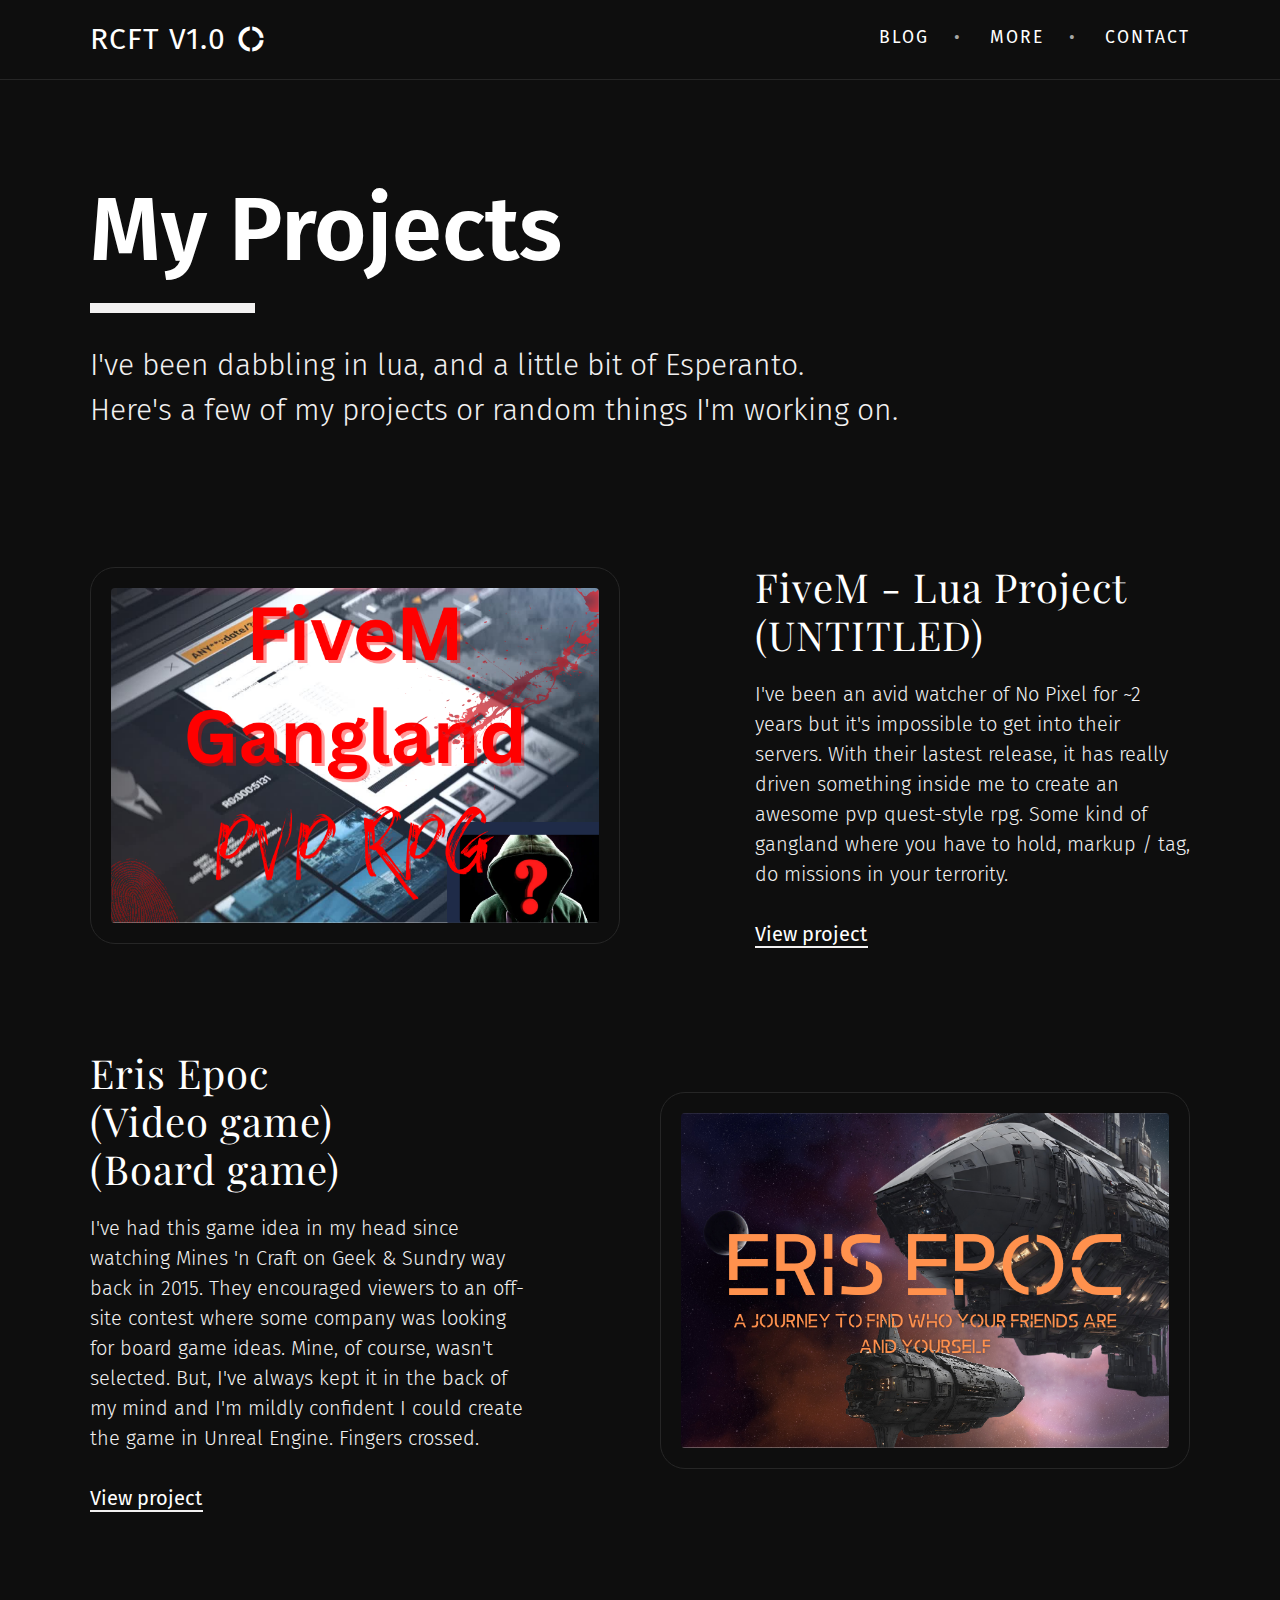
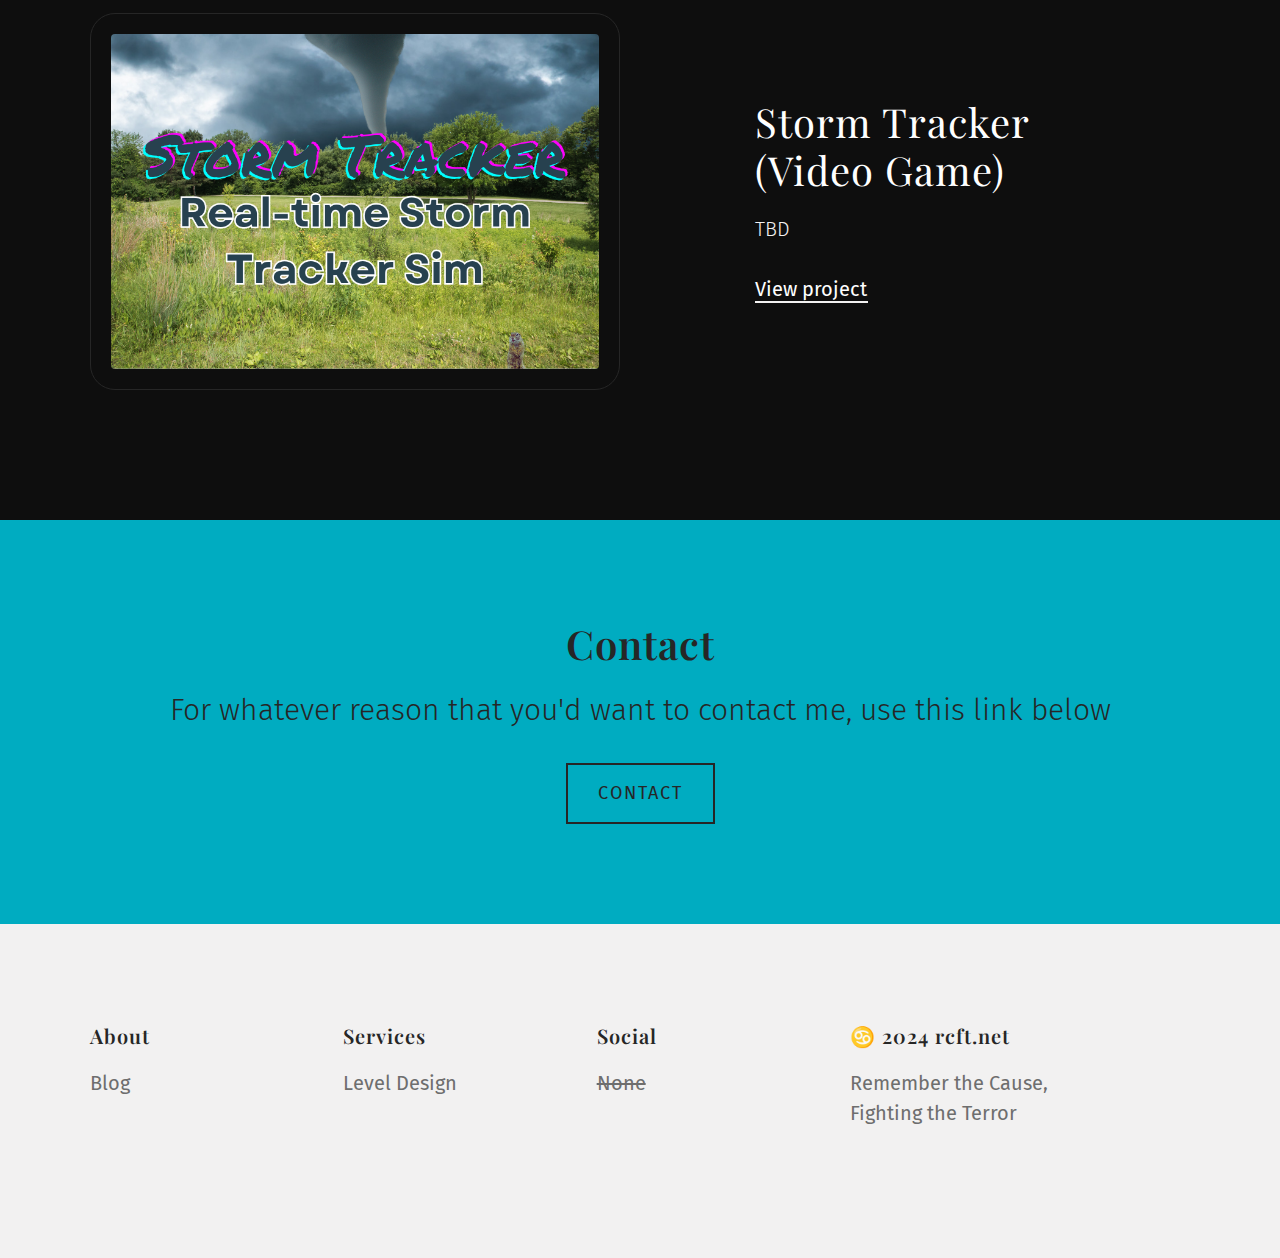
==== index.html @ 0926d8fb "Update index.html" ====
<!doctype html>
<html lang="en">
<head>
  <meta charset="utf-8">
  <meta name="viewport" content="width=device-width, initial-scale=1">
  <title>rcft.net - Home</title>
  <meta name="description" content="rcft.net Gaming Network">

  <!-- Favicon -->
  <link rel="icon" href="assets/img/favicon.png">

  <!-- Goole fonts -->
  <link rel="preconnect" href="https://fonts.googleapis.com">
  <link rel="preconnect" href="https://fonts.gstatic.com" crossorigin>
  <link href="https://fonts.googleapis.com/css2?family=Fira+Sans:ital,wght@0,300;0,400;0,600;1,400&family=Playfair+Display:wght@400;600&display=swap" rel="stylesheet">

  <!-- Material icons -->
  <link href="https://fonts.googleapis.com/icon?family=Material+Icons" rel="stylesheet">

  <!-- CSS -->
  <link rel="stylesheet" href="assets/css/style.css">

  <!-- JS -->
  <script src="assets/js/bootstrap.js" defer></script>
  <script src="assets/js/lightbox.js" defer></script>
  <script src="assets/js/scripts.js" defer></script>
</head>

<body>
<a href="#main" class="visually-hidden-focusable">Skip to main content</a>
<header>
  <!-- Navbar -->
  <nav class="navbar navbar-dark navbar-expand-lg fixed-top" aria-label="Main">
    <div class="container">
      <a href="index.html" class="navbar-brand d-inline-flex text-uppercase">rcft v1.0<i class="material-icons ms-2" aria-hidden="true">donut_large</i></a>
      <button class="navbar-toggler" type="button" data-bs-toggle="collapse" data-bs-target="#navbar" aria-controls="navbar" aria-expanded="false" aria-label="Toggle navigation">
        <i class="material-icons icon-2x" aria-hidden="true">menu</i>
      </button>
      <div class="collapse navbar-collapse text-uppercase" id="navbar">
        <ul class="navbar-nav ms-auto">
          <li class="nav-item">
            <a href="blog.html" class="nav-link">Blog</a>
          </li>
          <li class="nav-item">
            <a href="#" class="nav-link">more</a>
          </li>
          <li class="nav-item">
            <a href="redirect.html" class="nav-link">Contact</a>
          </li>
        </ul>
      </div>
    </div>
  </nav>
</header>

<main id="main">
  <!-- Header -->
  <div class="container py-5 py-lg-6">
    <h1 class="display-3">My Projects</h1>
    <div class="border border-5 border-light w-15 mb-4"></div>
    <div class="row">
      <div class="col-lg-10 col-xxl-8">
        <p class="lead text-light">
          I've been dabbling in lua, and a little bit of Esperanto.<br>
          Here's a few of my projects or random things I'm working on.
        </p>
      </div>
    </div>
  </div>

  <!-- Projects -->
  <div class="container mb-4">
    <div class="row justify-content-lg-between align-items-center gy-4 pb-5 pb-lg-6">
      <div class="col-lg-6">
        <a href="#" class="d-inline-block">
          <figure class="img-overlay mb-0">
            <img src="assets/img/FiveM_Gangland.png" alt="FiveM - Lua project (UNTITLED)" class="img-thumbnail" width="800" height="550">
            <div class="img-hover">
              <div class="img-text">View Project</div>
            </div>
          </figure>
        </a>
      </div>
      <div class="col-lg-5">
        <h2 class="fw-normal">FiveM - Lua Project (UNTITLED)</h2>
        <p class="fw-light text-light">
          I've been an avid watcher of No Pixel for ~2 years but it's impossible to get into their servers.
          With their lastest release, it has really driven something inside me to create an awesome pvp quest-style rpg.
          Some kind of gangland where you have to hold, markup / tag, do missions in your terrority.     
        </p>
        <a href="#" class="link-underline">View project</a>
      </div>
    </div>
    <div class="row justify-content-lg-between align-items-center gy-4 pb-5 pb-lg-6">
      <div class="col-lg-6 order-lg-2">
        <a href="#" class="d-inline-block">
          <figure class="img-overlay mb-0">
            <img src="assets/img/ErisEpoc.png" alt="Eris Epoc (Board game)" class="img-thumbnail" width="800" height="550">
            <div class="img-hover">
              <p class="img-text">View Project</p>
            </div>
          </figure>
        </a>
      </div>
      <div class="col-lg-5 order-lg-1">
        <h2 class="fw-normal">Eris Epoc <br>(Video game) <br>(Board game)</h2>
        <p class="fw-light text-light">
          I've had this game idea in my head since watching Mines 'n Craft on Geek & Sundry way back in 2015.
          They encouraged viewers to an off-site contest where some company was looking for board game ideas. Mine, of course, wasn't selected.
          But, I've always kept it in the back of my mind and I'm mildly confident I could create the game in Unreal Engine.
          Fingers crossed. 
        </p>
        <a href="#" class="link-underline">View project</a>
      </div>
    </div>
    <div class="row justify-content-lg-between align-items-center gy-4 pb-5 pb-lg-6">
      <div class="col-lg-6">
        <a href="#" class="d-inline-block">
          <figure class="img-overlay mb-0">
            <img src="assets/img/StormTracker.png" alt="Storm Tracker (Video Game)" class="img-thumbnail" width="800" height="550">
            <div class="img-hover">
              <p class="img-text">View Project</p>
            </div>
          </figure>
        </a>
      </div>
      <div class="col-lg-5">
        <h2 class="fw-normal">Storm Tracker<br>(Video Game)</h2>
        <p class="fw-light text-light">
          TBD  
        </p>
        <a href="#" class="link-underline">View project</a>
      </div>
    </div>
  </div>

  <!-- Contact -->
  <div class="bg-info text-dark text-center">
    <div class="container py-5 py-md-6">
      <h2>Contact</h2>
      <p class="lead mb-4">For whatever reason that you'd want to contact me, use this link below</p>
      <a href="redirect" class="btn btn-outline-dark">Contact</a>
    </div>
  </div>
</main>

<footer class="bg-light text-dark">
  <div class="container py-5 py-md-6">
    <div class="row justify-content-md-between">
      <div class="col-4 col-md-2">
        <h2 class="h6">About</h2>
        <ul class="nav flex-column">
          <!--
          <li class="mb-1">
            <a href="#" class="link-secondary">Team</a>
          </li>
          <li class="mb-1">
            <a href="#" class="link-secondary">Careers</a>
          </li> 
          -->
          <li class="mb-1">
            <a href="blog.html" class="link-secondary">Blog</a>
          </li>
          <!--
          <li class="mb-1">
            <a href="#" class="link-secondary">Privacy Policy</a>
          </li>
          -->
        </ul>
      </div>
      <div class="col-4 col-md-2">
        <h2 class="h6 mb-3">Services</h2>
        <ul class="nav flex-column">
          <!--
          <li class="mb-1">
            <a href="#" class="link-secondary">Branding</a>
          </li>
          -->
          <li class="mb-1">
            <a href="#" class="link-secondary">Level Design</a>
          </li>
          <!--
          <li class="mb-1">
            <a href="#" class="link-secondary">Photography</a>
          </li>
          <li class="mb-1">
            <a href="#" class="link-secondary">UX/UI</a>
          </li>
          -->
        </ul>
      </div>
      <div class="col-4 col-md-2">
        <h2 class="h6 mb-3">Social</h2>
        <ul class="nav flex-column">
          <li class="mb-1">
            <a href="#" class="link-secondary"><s>None</s></a>
          </li>
          <!--
          <li class="mb-1">
            <a href="#" class="link-secondary">Instagram</a>
          </li>
          <li class="mb-1">
            <a href="#" class="link-secondary">Dribbble</a>
          </li>
          <li class="mb-1">
            <a href="#" class="link-secondary">Facebook</a>
          </li>
          -->
        </ul>
      </div>
      <div class="col-sm-12 col-md-4 mt-4 mt-md-0">
        <h2 class="h6 mb-3">&#9803; 2024 rcft.net</h2>
        <p class="text-secondary">
          Remember the Cause,<br>
          Fighting the Terror
        </p>
      </div>
    </div>
  </div>
</footer>
</body>
</html>
---- assets/css/style.css ----
:root{--bs-blue: #0d6efd;--bs-indigo: #6610f2;--bs-purple: #6f42c1;--bs-pink: #d63384;--bs-red: #dc3545;--bs-orange: #fd7e14;--bs-yellow: #ffc107;--bs-green: #198754;--bs-teal: #20c997;--bs-cyan: #0dcaf0;--bs-black: #0e0e0e;--bs-white: #fff;--bs-gray: #595959;--bs-gray-dark: #262626;--bs-gray-100: #f2f1f1;--bs-gray-200: #e8e7e8;--bs-gray-300: #a6a6a6;--bs-gray-400: #979a9d;--bs-gray-500: #6e6e6e;--bs-gray-600: #595959;--bs-gray-700: #404040;--bs-gray-800: #262626;--bs-gray-900: #170f18;--bs-primary: #ff9285;--bs-secondary: #6e6e6e;--bs-success: #26a65b;--bs-info: #00acc1;--bs-warning: #f9690e;--bs-danger: #ff0000;--bs-light: #f2f1f1;--bs-dark: #262626;--bs-primary-rgb: 255, 146, 133;--bs-secondary-rgb: 110, 110, 110;--bs-success-rgb: 38, 166, 91;--bs-info-rgb: 0, 172, 193;--bs-warning-rgb: 249, 105, 14;--bs-danger-rgb: 255, 0, 0;--bs-light-rgb: 242, 241, 241;--bs-dark-rgb: 38, 38, 38;--bs-white-rgb: 255, 255, 255;--bs-black-rgb: 14, 14, 14;--bs-body-color-rgb: 255, 255, 255;--bs-body-bg-rgb: 14, 14, 14;--bs-font-sans-serif: "Fira Sans", sans-serif;--bs-font-monospace: SFMono-Regular, Menlo, Monaco, Consolas, "Liberation Mono", "Courier New", monospace;--bs-gradient: linear-gradient(180deg, rgba(255, 255, 255, 0.15), rgba(255, 255, 255, 0));--bs-body-font-family: Fira Sans, sans-serif;--bs-body-font-size:1rem;--bs-body-font-weight: 400;--bs-body-line-height: 1.5;--bs-body-color: #fff;--bs-body-bg: #0e0e0e;--bs-border-width: 1px;--bs-border-style: solid;--bs-border-color: #262626;--bs-border-color-translucent: rgba(14, 14, 14, 0.175);--bs-border-radius: 0.375rem;--bs-border-radius-sm: 0.25rem;--bs-border-radius-lg: 0.5rem;--bs-border-radius-xl: 1rem;--bs-border-radius-2xl: 2rem;--bs-border-radius-pill: 50rem;--bs-link-color: #fff;--bs-link-hover-color: #cccccc;--bs-code-color: #ee5da1;--bs-highlight-bg: #fff3cd}*,*::before,*::after{box-sizing:border-box}@media(prefers-reduced-motion: no-preference){:root{scroll-behavior:smooth}}body{margin:0;font-family:var(--bs-body-font-family);font-size:var(--bs-body-font-size);font-weight:var(--bs-body-font-weight);line-height:var(--bs-body-line-height);color:var(--bs-body-color);text-align:var(--bs-body-text-align);background-color:var(--bs-body-bg);-webkit-text-size-adjust:100%;-webkit-tap-highlight-color:rgba(14,14,14,0)}hr{margin:1rem 0;color:#979a9d;border:0;border-top:1px solid;opacity:.25}h6,.h6,h5,.h5,h4,.h4,h3,.h3,h2,.h2,h1,.h1{margin-top:0;margin-bottom:1rem;font-family:"Playfair Display",serif;font-weight:600;line-height:1.2}h1,.h1{font-size:calc(1.375rem + 1.5vw)}@media(min-width: 1200px){h1,.h1{font-size:2.5rem}}h2,.h2{font-size:calc(1.325rem + 0.9vw)}@media(min-width: 1200px){h2,.h2{font-size:2rem}}h3,.h3{font-size:calc(1.3rem + 0.6vw)}@media(min-width: 1200px){h3,.h3{font-size:1.75rem}}h4,.h4{font-size:calc(1.275rem + 0.3vw)}@media(min-width: 1200px){h4,.h4{font-size:1.5rem}}h5,.h5{font-size:1.25rem}h6,.h6{font-size:1rem}p{margin-top:0;margin-bottom:1.5rem}abbr[title]{-webkit-text-decoration:underline dotted;text-decoration:underline dotted;cursor:help;-webkit-text-decoration-skip-ink:none;text-decoration-skip-ink:none}address{margin-bottom:1rem;font-style:normal;line-height:inherit}ol,ul{padding-left:2rem}ol,ul,dl{margin-top:0;margin-bottom:1rem}ol ol,ul ul,ol ul,ul ol{margin-bottom:0}dt{font-weight:700}dd{margin-bottom:.5rem;margin-left:0}blockquote{margin:0 0 1rem}b,strong{font-weight:bolder}small,.small{font-size:0.875em}mark,.mark{padding:.1875em;background-color:var(--bs-highlight-bg)}sub,sup{position:relative;font-size:0.75em;line-height:0;vertical-align:baseline}sub{bottom:-0.25em}sup{top:-0.5em}a{color:var(--bs-link-color);text-decoration:none}a:hover{color:var(--bs-link-hover-color);text-decoration:none}a:not([href]):not([class]),a:not([href]):not([class]):hover{color:inherit;text-decoration:none}pre,code,kbd,samp{font-family:var(--bs-font-monospace);font-size:1em}pre{display:block;margin-top:0;margin-bottom:1rem;overflow:auto;font-size:0.875rem}pre code{font-size:inherit;color:inherit;word-break:normal}code{font-size:0.875rem;color:var(--bs-code-color);word-wrap:break-word}a>code{color:inherit}kbd{padding:.1875rem .375rem;font-size:0.875rem;color:var(--bs-body-bg);background-color:var(--bs-body-color)}kbd kbd{padding:0;font-size:1em}figure{margin:0 0 1rem}img,svg{vertical-align:middle}table{caption-side:bottom;border-collapse:collapse}caption{padding-top:.75rem;padding-bottom:.75rem;color:#6e6e6e;text-align:left}th{text-align:inherit;text-align:-webkit-match-parent}thead,tbody,tfoot,tr,td,th{border-color:inherit;border-style:solid;border-width:0}label{display:inline-block}button{border-radius:0}button:focus:not(:focus-visible){outline:0}input,button,select,optgroup,textarea{margin:0;font-family:inherit;font-size:inherit;line-height:inherit}button,select{text-transform:none}[role=button]{cursor:pointer}select{word-wrap:normal}select:disabled{opacity:1}[list]:not([type=date]):not([type=datetime-local]):not([type=month]):not([type=week]):not([type=time])::-webkit-calendar-picker-indicator{display:none !important}button,[type=button],[type=reset],[type=submit]{-webkit-appearance:button}button:not(:disabled),[type=button]:not(:disabled),[type=reset]:not(:disabled),[type=submit]:not(:disabled){cursor:pointer}::-moz-focus-inner{padding:0;border-style:none}textarea{resize:vertical}fieldset{min-width:0;padding:0;margin:0;border:0}legend{float:left;width:100%;padding:0;margin-bottom:.5rem;font-size:calc(1.275rem + 0.3vw);line-height:inherit}@media(min-width: 1200px){legend{font-size:1.5rem}}legend+*{clear:left}::-webkit-datetime-edit-fields-wrapper,::-webkit-datetime-edit-text,::-webkit-datetime-edit-minute,::-webkit-datetime-edit-hour-field,::-webkit-datetime-edit-day-field,::-webkit-datetime-edit-month-field,::-webkit-datetime-edit-year-field{padding:0}::-webkit-inner-spin-button{height:auto}[type=search]{outline-offset:-2px;-webkit-appearance:textfield}::-webkit-search-decoration{-webkit-appearance:none}::-webkit-color-swatch-wrapper{padding:0}::-webkit-file-upload-button{font:inherit;-webkit-appearance:button}::file-selector-button{font:inherit;-webkit-appearance:button}output{display:inline-block}iframe{border:0}summary{display:list-item;cursor:pointer}progress{vertical-align:baseline}[hidden]{display:none !important}.lead{font-size:1.25rem;font-weight:300}.display-1{font-size:calc(1.675rem + 5.1vw);font-weight:600;line-height:1.15}@media(min-width: 1200px){.display-1{font-size:5.5rem}}.display-2{font-size:calc(1.625rem + 4.5vw);font-weight:600;line-height:1.15}@media(min-width: 1200px){.display-2{font-size:5rem}}.display-3{font-size:calc(1.575rem + 3.9vw);font-weight:600;line-height:1.15}@media(min-width: 1200px){.display-3{font-size:4.5rem}}.display-4{font-size:calc(1.525rem + 3.3vw);font-weight:600;line-height:1.15}@media(min-width: 1200px){.display-4{font-size:4rem}}.display-5{font-size:calc(1.475rem + 2.7vw);font-weight:600;line-height:1.15}@media(min-width: 1200px){.display-5{font-size:3.5rem}}.display-6{font-size:calc(1.425rem + 2.1vw);font-weight:600;line-height:1.15}@media(min-width: 1200px){.display-6{font-size:3rem}}.list-unstyled{padding-left:0;list-style:none}.list-inline{padding-left:0;list-style:none}.list-inline-item{display:inline-block}.list-inline-item:not(:last-child){margin-right:.5rem}.initialism{font-size:0.875em;text-transform:uppercase}.blockquote{margin-bottom:1rem;font-size:1.25rem}.blockquote>:last-child{margin-bottom:0}.blockquote-footer{margin-top:-1rem;margin-bottom:1rem;font-size:0.875em;color:#a6a6a6}.blockquote-footer::before{content:"— "}.img-fluid{max-width:100%;height:auto}.img-thumbnail{padding:1rem;background-color:rgba(0,0,0,0);border:1px solid #262626;max-width:100%;height:auto}.figure{display:inline-block}.figure-img{margin-bottom:.5rem;line-height:1}.figure-caption{font-size:0.875em;color:#595959}.container,.container-fluid,.container-xxl,.container-xl,.container-lg,.container-md,.container-sm{--bs-gutter-x: 2rem;--bs-gutter-y: 0;width:100%;padding-right:calc(var(--bs-gutter-x)*.5);padding-left:calc(var(--bs-gutter-x)*.5);margin-right:auto;margin-left:auto}@media(min-width: 576px){.container-sm,.container{max-width:540px}}@media(min-width: 768px){.container-md,.container-sm,.container{max-width:720px}}@media(min-width: 992px){.container-lg,.container-md,.container-sm,.container{max-width:960px}}@media(min-width: 1200px){.container-xl,.container-lg,.container-md,.container-sm,.container{max-width:1140px}}@media(min-width: 1400px){.container-xxl,.container-xl,.container-lg,.container-md,.container-sm,.container{max-width:1320px}}.row{--bs-gutter-x: 2rem;--bs-gutter-y: 0;display:flex;flex-wrap:wrap;margin-top:calc(-1*var(--bs-gutter-y));margin-right:calc(-0.5*var(--bs-gutter-x));margin-left:calc(-0.5*var(--bs-gutter-x))}.row>*{flex-shrink:0;width:100%;max-width:100%;padding-right:calc(var(--bs-gutter-x)*.5);padding-left:calc(var(--bs-gutter-x)*.5);margin-top:var(--bs-gutter-y)}.col{flex:1 0 0%}.row-cols-auto>*{flex:0 0 auto;width:auto}.row-cols-1>*{flex:0 0 auto;width:100%}.row-cols-2>*{flex:0 0 auto;width:50%}.row-cols-3>*{flex:0 0 auto;width:33.3333333333%}.row-cols-4>*{flex:0 0 auto;width:25%}.row-cols-5>*{flex:0 0 auto;width:20%}.row-cols-6>*{flex:0 0 auto;width:16.6666666667%}.col-auto{flex:0 0 auto;width:auto}.col-1{flex:0 0 auto;width:8.33333333%}.col-2{flex:0 0 auto;width:16.66666667%}.col-3{flex:0 0 auto;width:25%}.col-4{flex:0 0 auto;width:33.33333333%}.col-5{flex:0 0 auto;width:41.66666667%}.col-6{flex:0 0 auto;width:50%}.col-7{flex:0 0 auto;width:58.33333333%}.col-8{flex:0 0 auto;width:66.66666667%}.col-9{flex:0 0 auto;width:75%}.col-10{flex:0 0 auto;width:83.33333333%}.col-11{flex:0 0 auto;width:91.66666667%}.col-12{flex:0 0 auto;width:100%}.offset-1{margin-left:8.33333333%}.offset-2{margin-left:16.66666667%}.offset-3{margin-left:25%}.offset-4{margin-left:33.33333333%}.offset-5{margin-left:41.66666667%}.offset-6{margin-left:50%}.offset-7{margin-left:58.33333333%}.offset-8{margin-left:66.66666667%}.offset-9{margin-left:75%}.offset-10{margin-left:83.33333333%}.offset-11{margin-left:91.66666667%}.g-0,.gx-0{--bs-gutter-x: 0}.g-0,.gy-0{--bs-gutter-y: 0}.g-1,.gx-1{--bs-gutter-x: 0.25rem}.g-1,.gy-1{--bs-gutter-y: 0.25rem}.g-2,.gx-2{--bs-gutter-x: 0.5rem}.g-2,.gy-2{--bs-gutter-y: 0.5rem}.g-3,.gx-3{--bs-gutter-x: 1rem}.g-3,.gy-3{--bs-gutter-y: 1rem}.g-4,.gx-4{--bs-gutter-x: 1.5rem}.g-4,.gy-4{--bs-gutter-y: 1.5rem}.g-5,.gx-5{--bs-gutter-x: 3rem}.g-5,.gy-5{--bs-gutter-y: 3rem}.g-6,.gx-6{--bs-gutter-x: 5rem}.g-6,.gy-6{--bs-gutter-y: 5rem}@media(min-width: 576px){.col-sm{flex:1 0 0%}.row-cols-sm-auto>*{flex:0 0 auto;width:auto}.row-cols-sm-1>*{flex:0 0 auto;width:100%}.row-cols-sm-2>*{flex:0 0 auto;width:50%}.row-cols-sm-3>*{flex:0 0 auto;width:33.3333333333%}.row-cols-sm-4>*{flex:0 0 auto;width:25%}.row-cols-sm-5>*{flex:0 0 auto;width:20%}.row-cols-sm-6>*{flex:0 0 auto;width:16.6666666667%}.col-sm-auto{flex:0 0 auto;width:auto}.col-sm-1{flex:0 0 auto;width:8.33333333%}.col-sm-2{flex:0 0 auto;width:16.66666667%}.col-sm-3{flex:0 0 auto;width:25%}.col-sm-4{flex:0 0 auto;width:33.33333333%}.col-sm-5{flex:0 0 auto;width:41.66666667%}.col-sm-6{flex:0 0 auto;width:50%}.col-sm-7{flex:0 0 auto;width:58.33333333%}.col-sm-8{flex:0 0 auto;width:66.66666667%}.col-sm-9{flex:0 0 auto;width:75%}.col-sm-10{flex:0 0 auto;width:83.33333333%}.col-sm-11{flex:0 0 auto;width:91.66666667%}.col-sm-12{flex:0 0 auto;width:100%}.offset-sm-0{margin-left:0}.offset-sm-1{margin-left:8.33333333%}.offset-sm-2{margin-left:16.66666667%}.offset-sm-3{margin-left:25%}.offset-sm-4{margin-left:33.33333333%}.offset-sm-5{margin-left:41.66666667%}.offset-sm-6{margin-left:50%}.offset-sm-7{margin-left:58.33333333%}.offset-sm-8{margin-left:66.66666667%}.offset-sm-9{margin-left:75%}.offset-sm-10{margin-left:83.33333333%}.offset-sm-11{margin-left:91.66666667%}.g-sm-0,.gx-sm-0{--bs-gutter-x: 0}.g-sm-0,.gy-sm-0{--bs-gutter-y: 0}.g-sm-1,.gx-sm-1{--bs-gutter-x: 0.25rem}.g-sm-1,.gy-sm-1{--bs-gutter-y: 0.25rem}.g-sm-2,.gx-sm-2{--bs-gutter-x: 0.5rem}.g-sm-2,.gy-sm-2{--bs-gutter-y: 0.5rem}.g-sm-3,.gx-sm-3{--bs-gutter-x: 1rem}.g-sm-3,.gy-sm-3{--bs-gutter-y: 1rem}.g-sm-4,.gx-sm-4{--bs-gutter-x: 1.5rem}.g-sm-4,.gy-sm-4{--bs-gutter-y: 1.5rem}.g-sm-5,.gx-sm-5{--bs-gutter-x: 3rem}.g-sm-5,.gy-sm-5{--bs-gutter-y: 3rem}.g-sm-6,.gx-sm-6{--bs-gutter-x: 5rem}.g-sm-6,.gy-sm-6{--bs-gutter-y: 5rem}}@media(min-width: 768px){.col-md{flex:1 0 0%}.row-cols-md-auto>*{flex:0 0 auto;width:auto}.row-cols-md-1>*{flex:0 0 auto;width:100%}.row-cols-md-2>*{flex:0 0 auto;width:50%}.row-cols-md-3>*{flex:0 0 auto;width:33.3333333333%}.row-cols-md-4>*{flex:0 0 auto;width:25%}.row-cols-md-5>*{flex:0 0 auto;width:20%}.row-cols-md-6>*{flex:0 0 auto;width:16.6666666667%}.col-md-auto{flex:0 0 auto;width:auto}.col-md-1{flex:0 0 auto;width:8.33333333%}.col-md-2{flex:0 0 auto;width:16.66666667%}.col-md-3{flex:0 0 auto;width:25%}.col-md-4{flex:0 0 auto;width:33.33333333%}.col-md-5{flex:0 0 auto;width:41.66666667%}.col-md-6{flex:0 0 auto;width:50%}.col-md-7{flex:0 0 auto;width:58.33333333%}.col-md-8{flex:0 0 auto;width:66.66666667%}.col-md-9{flex:0 0 auto;width:75%}.col-md-10{flex:0 0 auto;width:83.33333333%}.col-md-11{flex:0 0 auto;width:91.66666667%}.col-md-12{flex:0 0 auto;width:100%}.offset-md-0{margin-left:0}.offset-md-1{margin-left:8.33333333%}.offset-md-2{margin-left:16.66666667%}.offset-md-3{margin-left:25%}.offset-md-4{margin-left:33.33333333%}.offset-md-5{margin-left:41.66666667%}.offset-md-6{margin-left:50%}.offset-md-7{margin-left:58.33333333%}.offset-md-8{margin-left:66.66666667%}.offset-md-9{margin-left:75%}.offset-md-10{margin-left:83.33333333%}.offset-md-11{margin-left:91.66666667%}.g-md-0,.gx-md-0{--bs-gutter-x: 0}.g-md-0,.gy-md-0{--bs-gutter-y: 0}.g-md-1,.gx-md-1{--bs-gutter-x: 0.25rem}.g-md-1,.gy-md-1{--bs-gutter-y: 0.25rem}.g-md-2,.gx-md-2{--bs-gutter-x: 0.5rem}.g-md-2,.gy-md-2{--bs-gutter-y: 0.5rem}.g-md-3,.gx-md-3{--bs-gutter-x: 1rem}.g-md-3,.gy-md-3{--bs-gutter-y: 1rem}.g-md-4,.gx-md-4{--bs-gutter-x: 1.5rem}.g-md-4,.gy-md-4{--bs-gutter-y: 1.5rem}.g-md-5,.gx-md-5{--bs-gutter-x: 3rem}.g-md-5,.gy-md-5{--bs-gutter-y: 3rem}.g-md-6,.gx-md-6{--bs-gutter-x: 5rem}.g-md-6,.gy-md-6{--bs-gutter-y: 5rem}}@media(min-width: 992px){.col-lg{flex:1 0 0%}.row-cols-lg-auto>*{flex:0 0 auto;width:auto}.row-cols-lg-1>*{flex:0 0 auto;width:100%}.row-cols-lg-2>*{flex:0 0 auto;width:50%}.row-cols-lg-3>*{flex:0 0 auto;width:33.3333333333%}.row-cols-lg-4>*{flex:0 0 auto;width:25%}.row-cols-lg-5>*{flex:0 0 auto;width:20%}.row-cols-lg-6>*{flex:0 0 auto;width:16.6666666667%}.col-lg-auto{flex:0 0 auto;width:auto}.col-lg-1{flex:0 0 auto;width:8.33333333%}.col-lg-2{flex:0 0 auto;width:16.66666667%}.col-lg-3{flex:0 0 auto;width:25%}.col-lg-4{flex:0 0 auto;width:33.33333333%}.col-lg-5{flex:0 0 auto;width:41.66666667%}.col-lg-6{flex:0 0 auto;width:50%}.col-lg-7{flex:0 0 auto;width:58.33333333%}.col-lg-8{flex:0 0 auto;width:66.66666667%}.col-lg-9{flex:0 0 auto;width:75%}.col-lg-10{flex:0 0 auto;width:83.33333333%}.col-lg-11{flex:0 0 auto;width:91.66666667%}.col-lg-12{flex:0 0 auto;width:100%}.offset-lg-0{margin-left:0}.offset-lg-1{margin-left:8.33333333%}.offset-lg-2{margin-left:16.66666667%}.offset-lg-3{margin-left:25%}.offset-lg-4{margin-left:33.33333333%}.offset-lg-5{margin-left:41.66666667%}.offset-lg-6{margin-left:50%}.offset-lg-7{margin-left:58.33333333%}.offset-lg-8{margin-left:66.66666667%}.offset-lg-9{margin-left:75%}.offset-lg-10{margin-left:83.33333333%}.offset-lg-11{margin-left:91.66666667%}.g-lg-0,.gx-lg-0{--bs-gutter-x: 0}.g-lg-0,.gy-lg-0{--bs-gutter-y: 0}.g-lg-1,.gx-lg-1{--bs-gutter-x: 0.25rem}.g-lg-1,.gy-lg-1{--bs-gutter-y: 0.25rem}.g-lg-2,.gx-lg-2{--bs-gutter-x: 0.5rem}.g-lg-2,.gy-lg-2{--bs-gutter-y: 0.5rem}.g-lg-3,.gx-lg-3{--bs-gutter-x: 1rem}.g-lg-3,.gy-lg-3{--bs-gutter-y: 1rem}.g-lg-4,.gx-lg-4{--bs-gutter-x: 1.5rem}.g-lg-4,.gy-lg-4{--bs-gutter-y: 1.5rem}.g-lg-5,.gx-lg-5{--bs-gutter-x: 3rem}.g-lg-5,.gy-lg-5{--bs-gutter-y: 3rem}.g-lg-6,.gx-lg-6{--bs-gutter-x: 5rem}.g-lg-6,.gy-lg-6{--bs-gutter-y: 5rem}}@media(min-width: 1200px){.col-xl{flex:1 0 0%}.row-cols-xl-auto>*{flex:0 0 auto;width:auto}.row-cols-xl-1>*{flex:0 0 auto;width:100%}.row-cols-xl-2>*{flex:0 0 auto;width:50%}.row-cols-xl-3>*{flex:0 0 auto;width:33.3333333333%}.row-cols-xl-4>*{flex:0 0 auto;width:25%}.row-cols-xl-5>*{flex:0 0 auto;width:20%}.row-cols-xl-6>*{flex:0 0 auto;width:16.6666666667%}.col-xl-auto{flex:0 0 auto;width:auto}.col-xl-1{flex:0 0 auto;width:8.33333333%}.col-xl-2{flex:0 0 auto;width:16.66666667%}.col-xl-3{flex:0 0 auto;width:25%}.col-xl-4{flex:0 0 auto;width:33.33333333%}.col-xl-5{flex:0 0 auto;width:41.66666667%}.col-xl-6{flex:0 0 auto;width:50%}.col-xl-7{flex:0 0 auto;width:58.33333333%}.col-xl-8{flex:0 0 auto;width:66.66666667%}.col-xl-9{flex:0 0 auto;width:75%}.col-xl-10{flex:0 0 auto;width:83.33333333%}.col-xl-11{flex:0 0 auto;width:91.66666667%}.col-xl-12{flex:0 0 auto;width:100%}.offset-xl-0{margin-left:0}.offset-xl-1{margin-left:8.33333333%}.offset-xl-2{margin-left:16.66666667%}.offset-xl-3{margin-left:25%}.offset-xl-4{margin-left:33.33333333%}.offset-xl-5{margin-left:41.66666667%}.offset-xl-6{margin-left:50%}.offset-xl-7{margin-left:58.33333333%}.offset-xl-8{margin-left:66.66666667%}.offset-xl-9{margin-left:75%}.offset-xl-10{margin-left:83.33333333%}.offset-xl-11{margin-left:91.66666667%}.g-xl-0,.gx-xl-0{--bs-gutter-x: 0}.g-xl-0,.gy-xl-0{--bs-gutter-y: 0}.g-xl-1,.gx-xl-1{--bs-gutter-x: 0.25rem}.g-xl-1,.gy-xl-1{--bs-gutter-y: 0.25rem}.g-xl-2,.gx-xl-2{--bs-gutter-x: 0.5rem}.g-xl-2,.gy-xl-2{--bs-gutter-y: 0.5rem}.g-xl-3,.gx-xl-3{--bs-gutter-x: 1rem}.g-xl-3,.gy-xl-3{--bs-gutter-y: 1rem}.g-xl-4,.gx-xl-4{--bs-gutter-x: 1.5rem}.g-xl-4,.gy-xl-4{--bs-gutter-y: 1.5rem}.g-xl-5,.gx-xl-5{--bs-gutter-x: 3rem}.g-xl-5,.gy-xl-5{--bs-gutter-y: 3rem}.g-xl-6,.gx-xl-6{--bs-gutter-x: 5rem}.g-xl-6,.gy-xl-6{--bs-gutter-y: 5rem}}@media(min-width: 1400px){.col-xxl{flex:1 0 0%}.row-cols-xxl-auto>*{flex:0 0 auto;width:auto}.row-cols-xxl-1>*{flex:0 0 auto;width:100%}.row-cols-xxl-2>*{flex:0 0 auto;width:50%}.row-cols-xxl-3>*{flex:0 0 auto;width:33.3333333333%}.row-cols-xxl-4>*{flex:0 0 auto;width:25%}.row-cols-xxl-5>*{flex:0 0 auto;width:20%}.row-cols-xxl-6>*{flex:0 0 auto;width:16.6666666667%}.col-xxl-auto{flex:0 0 auto;width:auto}.col-xxl-1{flex:0 0 auto;width:8.33333333%}.col-xxl-2{flex:0 0 auto;width:16.66666667%}.col-xxl-3{flex:0 0 auto;width:25%}.col-xxl-4{flex:0 0 auto;width:33.33333333%}.col-xxl-5{flex:0 0 auto;width:41.66666667%}.col-xxl-6{flex:0 0 auto;width:50%}.col-xxl-7{flex:0 0 auto;width:58.33333333%}.col-xxl-8{flex:0 0 auto;width:66.66666667%}.col-xxl-9{flex:0 0 auto;width:75%}.col-xxl-10{flex:0 0 auto;width:83.33333333%}.col-xxl-11{flex:0 0 auto;width:91.66666667%}.col-xxl-12{flex:0 0 auto;width:100%}.offset-xxl-0{margin-left:0}.offset-xxl-1{margin-left:8.33333333%}.offset-xxl-2{margin-left:16.66666667%}.offset-xxl-3{margin-left:25%}.offset-xxl-4{margin-left:33.33333333%}.offset-xxl-5{margin-left:41.66666667%}.offset-xxl-6{margin-left:50%}.offset-xxl-7{margin-left:58.33333333%}.offset-xxl-8{margin-left:66.66666667%}.offset-xxl-9{margin-left:75%}.offset-xxl-10{margin-left:83.33333333%}.offset-xxl-11{margin-left:91.66666667%}.g-xxl-0,.gx-xxl-0{--bs-gutter-x: 0}.g-xxl-0,.gy-xxl-0{--bs-gutter-y: 0}.g-xxl-1,.gx-xxl-1{--bs-gutter-x: 0.25rem}.g-xxl-1,.gy-xxl-1{--bs-gutter-y: 0.25rem}.g-xxl-2,.gx-xxl-2{--bs-gutter-x: 0.5rem}.g-xxl-2,.gy-xxl-2{--bs-gutter-y: 0.5rem}.g-xxl-3,.gx-xxl-3{--bs-gutter-x: 1rem}.g-xxl-3,.gy-xxl-3{--bs-gutter-y: 1rem}.g-xxl-4,.gx-xxl-4{--bs-gutter-x: 1.5rem}.g-xxl-4,.gy-xxl-4{--bs-gutter-y: 1.5rem}.g-xxl-5,.gx-xxl-5{--bs-gutter-x: 3rem}.g-xxl-5,.gy-xxl-5{--bs-gutter-y: 3rem}.g-xxl-6,.gx-xxl-6{--bs-gutter-x: 5rem}.g-xxl-6,.gy-xxl-6{--bs-gutter-y: 5rem}}.table{--bs-table-color: var(--bs-body-color);--bs-table-bg: transparent;--bs-table-border-color: #404040;--bs-table-accent-bg: transparent;--bs-table-striped-color: var(--bs-body-color);--bs-table-striped-bg: rgba(14, 14, 14, 0.05);--bs-table-active-color: var(--bs-body-color);--bs-table-active-bg: rgba(14, 14, 14, 0.1);--bs-table-hover-color: var(--bs-body-color);--bs-table-hover-bg: rgba(14, 14, 14, 0.075);width:100%;margin-bottom:1rem;color:var(--bs-table-color);vertical-align:top;border-color:var(--bs-table-border-color)}.table>:not(caption)>*>*{padding:.75rem .75rem;background-color:var(--bs-table-bg);border-bottom-width:1px;box-shadow:inset 0 0 0 9999px var(--bs-table-accent-bg)}.table>tbody{vertical-align:inherit}.table>thead{vertical-align:bottom}.table-group-divider{border-top:2px solid inherit}.caption-top{caption-side:top}.table-sm>:not(caption)>*>*{padding:.5rem .5rem}.table-bordered>:not(caption)>*{border-width:1px 0}.table-bordered>:not(caption)>*>*{border-width:0 1px}.table-borderless>:not(caption)>*>*{border-bottom-width:0}.table-borderless>:not(:first-child){border-top-width:0}.table-striped>tbody>tr:nth-of-type(odd)>*{--bs-table-accent-bg: var(--bs-table-striped-bg);color:var(--bs-table-striped-color)}.table-striped-columns>:not(caption)>tr>:nth-child(even){--bs-table-accent-bg: var(--bs-table-striped-bg);color:var(--bs-table-striped-color)}.table-active{--bs-table-accent-bg: var(--bs-table-active-bg);color:var(--bs-table-active-color)}.table-hover>tbody>tr:hover>*{--bs-table-accent-bg: var(--bs-table-hover-bg);color:var(--bs-table-hover-color)}.table-primary{--bs-table-color: #0e0e0e;--bs-table-bg: #ffe9e7;--bs-table-border-color: #e7d3d1;--bs-table-striped-bg: #f3dedc;--bs-table-striped-color: #0e0e0e;--bs-table-active-bg: #e7d3d1;--bs-table-active-color: #0e0e0e;--bs-table-hover-bg: #edd9d7;--bs-table-hover-color: #0e0e0e;color:var(--bs-table-color);border-color:var(--bs-table-border-color)}.table-secondary{--bs-table-color: #0e0e0e;--bs-table-bg: #e2e2e2;--bs-table-border-color: #cdcdcd;--bs-table-striped-bg: #d7d7d7;--bs-table-striped-color: #0e0e0e;--bs-table-active-bg: #cdcdcd;--bs-table-active-color: #0e0e0e;--bs-table-hover-bg: #d2d2d2;--bs-table-hover-color: #0e0e0e;color:var(--bs-table-color);border-color:var(--bs-table-border-color)}.table-success{--bs-table-color: #0e0e0e;--bs-table-bg: #d4edde;--bs-table-border-color: #c0d7c9;--bs-table-striped-bg: #cae2d4;--bs-table-striped-color: #0e0e0e;--bs-table-active-bg: #c0d7c9;--bs-table-active-color: #0e0e0e;--bs-table-hover-bg: #c5dcce;--bs-table-hover-color: #0e0e0e;color:var(--bs-table-color);border-color:var(--bs-table-border-color)}.table-info{--bs-table-color: #0e0e0e;--bs-table-bg: #cceef3;--bs-table-border-color: #b9d8dc;--bs-table-striped-bg: #c3e3e8;--bs-table-striped-color: #0e0e0e;--bs-table-active-bg: #b9d8dc;--bs-table-active-color: #0e0e0e;--bs-table-hover-bg: #bedde2;--bs-table-hover-color: #0e0e0e;color:var(--bs-table-color);border-color:var(--bs-table-border-color)}.table-warning{--bs-table-color: #0e0e0e;--bs-table-bg: #fee1cf;--bs-table-border-color: #e6ccbc;--bs-table-striped-bg: #f2d6c5;--bs-table-striped-color: #0e0e0e;--bs-table-active-bg: #e6ccbc;--bs-table-active-color: #0e0e0e;--bs-table-hover-bg: #ecd1c1;--bs-table-hover-color: #0e0e0e;color:var(--bs-table-color);border-color:var(--bs-table-border-color)}.table-danger{--bs-table-color: #0e0e0e;--bs-table-bg: #ffcccc;--bs-table-border-color: #e7b9b9;--bs-table-striped-bg: #f3c3c3;--bs-table-striped-color: #0e0e0e;--bs-table-active-bg: #e7b9b9;--bs-table-active-color: #0e0e0e;--bs-table-hover-bg: #edbebe;--bs-table-hover-color: #0e0e0e;color:var(--bs-table-color);border-color:var(--bs-table-border-color)}.table-light{--bs-table-color: #0e0e0e;--bs-table-bg: #f2f1f1;--bs-table-border-color: #dbdada;--bs-table-striped-bg: #e7e6e6;--bs-table-striped-color: #0e0e0e;--bs-table-active-bg: #dbdada;--bs-table-active-color: #0e0e0e;--bs-table-hover-bg: #e1e0e0;--bs-table-hover-color: #0e0e0e;color:var(--bs-table-color);border-color:var(--bs-table-border-color)}.table-dark{--bs-table-color: #fff;--bs-table-bg: #262626;--bs-table-border-color: #3c3c3c;--bs-table-striped-bg: #313131;--bs-table-striped-color: #fff;--bs-table-active-bg: #3c3c3c;--bs-table-active-color: #fff;--bs-table-hover-bg: #363636;--bs-table-hover-color: #fff;color:var(--bs-table-color);border-color:var(--bs-table-border-color)}.table-responsive{overflow-x:auto;-webkit-overflow-scrolling:touch}@media(max-width: 575.98px){.table-responsive-sm{overflow-x:auto;-webkit-overflow-scrolling:touch}}@media(max-width: 767.98px){.table-responsive-md{overflow-x:auto;-webkit-overflow-scrolling:touch}}@media(max-width: 991.98px){.table-responsive-lg{overflow-x:auto;-webkit-overflow-scrolling:touch}}@media(max-width: 1199.98px){.table-responsive-xl{overflow-x:auto;-webkit-overflow-scrolling:touch}}@media(max-width: 1399.98px){.table-responsive-xxl{overflow-x:auto;-webkit-overflow-scrolling:touch}}.form-label{margin-bottom:.5rem}.col-form-label{padding-top:calc(0.75rem + 1px);padding-bottom:calc(0.75rem + 1px);margin-bottom:0;font-size:inherit;line-height:1.5}.col-form-label-lg{padding-top:calc(1rem + 1px);padding-bottom:calc(1rem + 1px);font-size:1.25rem}.col-form-label-sm{padding-top:calc(0.5rem + 1px);padding-bottom:calc(0.5rem + 1px);font-size:0.875rem}.form-text{margin-top:.25rem;font-size:0.875em;color:#6e6e6e}.form-control{display:block;width:100%;padding:.75rem 1rem;font-size:1rem;font-weight:400;line-height:1.5;color:#170f18;background-color:#fff;background-clip:padding-box;border:1px solid #979a9d;-webkit-appearance:none;-moz-appearance:none;appearance:none;border-radius:0;transition:border-color .15s ease-in-out,box-shadow .15s ease-in-out}@media(prefers-reduced-motion: reduce){.form-control{transition:none}}.form-control[type=file]{overflow:hidden}.form-control[type=file]:not(:disabled):not([readonly]){cursor:pointer}.form-control:focus{color:#170f18;background-color:#fff;border-color:#ffc9c2;outline:0;box-shadow:none}.form-control::-webkit-date-and-time-value{height:1.5em}.form-control::-moz-placeholder{color:#6e6e6e;opacity:1}.form-control::placeholder{color:#6e6e6e;opacity:1}.form-control:disabled{background-color:#e8e7e8;opacity:1}.form-control::-webkit-file-upload-button{padding:.75rem 1rem;margin:-0.75rem -1rem;-webkit-margin-end:1rem;margin-inline-end:1rem;color:#170f18;background-color:#e8e7e8;pointer-events:none;border-color:inherit;border-style:solid;border-width:0;border-inline-end-width:1px;border-radius:0;-webkit-transition:color .15s ease-in-out,background-color .15s ease-in-out,border-color .15s ease-in-out,box-shadow .15s ease-in-out;transition:color .15s ease-in-out,background-color .15s ease-in-out,border-color .15s ease-in-out,box-shadow .15s ease-in-out}.form-control::file-selector-button{padding:.75rem 1rem;margin:-0.75rem -1rem;-webkit-margin-end:1rem;margin-inline-end:1rem;color:#170f18;background-color:#e8e7e8;pointer-events:none;border-color:inherit;border-style:solid;border-width:0;border-inline-end-width:1px;border-radius:0;transition:color .15s ease-in-out,background-color .15s ease-in-out,border-color .15s ease-in-out,box-shadow .15s ease-in-out}@media(prefers-reduced-motion: reduce){.form-control::-webkit-file-upload-button{-webkit-transition:none;transition:none}.form-control::file-selector-button{transition:none}}.form-control:hover:not(:disabled):not([readonly])::-webkit-file-upload-button{background-color:#dcdbdc}.form-control:hover:not(:disabled):not([readonly])::file-selector-button{background-color:#dcdbdc}.form-control-plaintext{display:block;width:100%;padding:.75rem 0;margin-bottom:0;line-height:1.5;color:#fff;background-color:rgba(0,0,0,0);border:solid rgba(0,0,0,0);border-width:1px 0}.form-control-plaintext:focus{outline:0}.form-control-plaintext.form-control-sm,.form-control-plaintext.form-control-lg{padding-right:0;padding-left:0}.form-control-sm{min-height:calc(1.5em + 1rem + 2px);padding:.5rem .75rem;font-size:0.875rem}.form-control-sm::-webkit-file-upload-button{padding:.5rem .75rem;margin:-0.5rem -0.75rem;-webkit-margin-end:.75rem;margin-inline-end:.75rem}.form-control-sm::file-selector-button{padding:.5rem .75rem;margin:-0.5rem -0.75rem;-webkit-margin-end:.75rem;margin-inline-end:.75rem}.form-control-lg{min-height:calc(1.5em + 2rem + 2px);padding:1rem 1.25rem;font-size:1.25rem}.form-control-lg::-webkit-file-upload-button{padding:1rem 1.25rem;margin:-1rem -1.25rem;-webkit-margin-end:1.25rem;margin-inline-end:1.25rem}.form-control-lg::file-selector-button{padding:1rem 1.25rem;margin:-1rem -1.25rem;-webkit-margin-end:1.25rem;margin-inline-end:1.25rem}textarea.form-control{min-height:auto}textarea.form-control-sm{min-height:calc(1.5em + 1rem + 2px)}textarea.form-control-lg{min-height:calc(1.5em + 2rem + 2px)}.form-control-color{width:3rem;height:auto;padding:.75rem}.form-control-color:not(:disabled):not([readonly]){cursor:pointer}.form-control-color::-moz-color-swatch{border:0 !important}.form-control-color.form-control-sm{height:calc(1.5em + 1rem + 2px)}.form-control-color.form-control-lg{height:calc(1.5em + 2rem + 2px)}.form-select{display:block;width:100%;padding:.75rem 3rem .75rem 1rem;-moz-padding-start:calc(1rem - 3px);font-size:1rem;font-weight:400;line-height:1.5;color:#170f18;background-color:#fff;background-image:url("data:image/svg+xml,%3csvg xmlns='http://www.w3.org/2000/svg' viewBox='0 0 16 16'%3e%3cpath fill='none' stroke='%23262626' stroke-linecap='round' stroke-linejoin='round' stroke-width='2' d='m2 5 6 6 6-6'/%3e%3c/svg%3e");background-repeat:no-repeat;background-position:right 1rem center;background-size:16px 12px;border:1px solid #979a9d;border-radius:0;transition:border-color .15s ease-in-out,box-shadow .15s ease-in-out;-webkit-appearance:none;-moz-appearance:none;appearance:none}@media(prefers-reduced-motion: reduce){.form-select{transition:none}}.form-select:focus{border-color:#ffc9c2;outline:0;box-shadow:0 0 0 .25rem rgba(255,146,133,.25)}.form-select[multiple],.form-select[size]:not([size="1"]){padding-right:1rem;background-image:none}.form-select:disabled{background-color:#e8e7e8}.form-select:-moz-focusring{color:rgba(0,0,0,0);text-shadow:0 0 0 #170f18}.form-select-sm{padding-top:.5rem;padding-bottom:.5rem;padding-left:.75rem;font-size:0.875rem}.form-select-lg{padding-top:1rem;padding-bottom:1rem;padding-left:1.25rem;font-size:1.25rem}.form-check{display:block;min-height:1.5rem;padding-left:1.5em;margin-bottom:.125rem}.form-check .form-check-input{float:left;margin-left:-1.5em}.form-check-reverse{padding-right:1.5em;padding-left:0;text-align:right}.form-check-reverse .form-check-input{float:right;margin-right:-1.5em;margin-left:0}.form-check-input{width:1em;height:1em;margin-top:.25em;vertical-align:top;background-color:#fff;background-repeat:no-repeat;background-position:center;background-size:contain;border:1px solid rgba(14,14,14,.25);-webkit-appearance:none;-moz-appearance:none;appearance:none;-webkit-print-color-adjust:exact;color-adjust:exact;print-color-adjust:exact}.form-check-input[type=radio]{border-radius:50%}.form-check-input:active{filter:brightness(90%)}.form-check-input:focus{border-color:#ffc9c2;outline:0;box-shadow:0 0 0 .25rem rgba(255,146,133,.25)}.form-check-input:checked{background-color:#ff9285;border-color:#ff9285}.form-check-input:checked[type=checkbox]{background-image:url("data:image/svg+xml,%3csvg xmlns='http://www.w3.org/2000/svg' viewBox='0 0 20 20'%3e%3cpath fill='none' stroke='%23fff' stroke-linecap='round' stroke-linejoin='round' stroke-width='3' d='m6 10 3 3 6-6'/%3e%3c/svg%3e")}.form-check-input:checked[type=radio]{background-image:url("data:image/svg+xml,%3csvg xmlns='http://www.w3.org/2000/svg' viewBox='-4 -4 8 8'%3e%3ccircle r='2' fill='%23fff'/%3e%3c/svg%3e")}.form-check-input[type=checkbox]:indeterminate{background-color:#ff9285;border-color:#ff9285;background-image:url("data:image/svg+xml,%3csvg xmlns='http://www.w3.org/2000/svg' viewBox='0 0 20 20'%3e%3cpath fill='none' stroke='%23fff' stroke-linecap='round' stroke-linejoin='round' stroke-width='3' d='M6 10h8'/%3e%3c/svg%3e")}.form-check-input:disabled{pointer-events:none;filter:none;opacity:.5}.form-check-input[disabled]~.form-check-label,.form-check-input:disabled~.form-check-label{cursor:default;opacity:.5}.form-switch{padding-left:2.5em}.form-switch .form-check-input{width:2em;margin-left:-2.5em;background-image:url("data:image/svg+xml,%3csvg xmlns='http://www.w3.org/2000/svg' viewBox='-4 -4 8 8'%3e%3ccircle r='3' fill='rgba%2814, 14, 14, 0.25%29'/%3e%3c/svg%3e");background-position:left center;transition:background-position .15s ease-in-out}@media(prefers-reduced-motion: reduce){.form-switch .form-check-input{transition:none}}.form-switch .form-check-input:focus{background-image:url("data:image/svg+xml,%3csvg xmlns='http://www.w3.org/2000/svg' viewBox='-4 -4 8 8'%3e%3ccircle r='3' fill='%23ffc9c2'/%3e%3c/svg%3e")}.form-switch .form-check-input:checked{background-position:right center;background-image:url("data:image/svg+xml,%3csvg xmlns='http://www.w3.org/2000/svg' viewBox='-4 -4 8 8'%3e%3ccircle r='3' fill='%23fff'/%3e%3c/svg%3e")}.form-switch.form-check-reverse{padding-right:2.5em;padding-left:0}.form-switch.form-check-reverse .form-check-input{margin-right:-2.5em;margin-left:0}.form-check-inline{display:inline-block;margin-right:1rem}.btn-check{position:absolute;clip:rect(0, 0, 0, 0);pointer-events:none}.btn-check[disabled]+.btn,.btn-check:disabled+.btn{pointer-events:none;filter:none;opacity:.65}.form-range{width:100%;height:1.5rem;padding:0;background-color:rgba(0,0,0,0);-webkit-appearance:none;-moz-appearance:none;appearance:none}.form-range:focus{outline:0}.form-range:focus::-webkit-slider-thumb{box-shadow:0 0 0 1px #0e0e0e,none}.form-range:focus::-moz-range-thumb{box-shadow:0 0 0 1px #0e0e0e,none}.form-range::-moz-focus-outer{border:0}.form-range::-webkit-slider-thumb{width:1rem;height:1rem;margin-top:-0.25rem;background-color:#ff9285;border:0;-webkit-transition:background-color .15s ease-in-out,border-color .15s ease-in-out,box-shadow .15s ease-in-out;transition:background-color .15s ease-in-out,border-color .15s ease-in-out,box-shadow .15s ease-in-out;-webkit-appearance:none;appearance:none}@media(prefers-reduced-motion: reduce){.form-range::-webkit-slider-thumb{-webkit-transition:none;transition:none}}.form-range::-webkit-slider-thumb:active{background-color:#ffdeda}.form-range::-webkit-slider-runnable-track{width:100%;height:.5rem;color:rgba(0,0,0,0);cursor:pointer;background-color:#a6a6a6;border-color:rgba(0,0,0,0)}.form-range::-moz-range-thumb{width:1rem;height:1rem;background-color:#ff9285;border:0;-moz-transition:background-color .15s ease-in-out,border-color .15s ease-in-out,box-shadow .15s ease-in-out;transition:background-color .15s ease-in-out,border-color .15s ease-in-out,box-shadow .15s ease-in-out;-moz-appearance:none;appearance:none}@media(prefers-reduced-motion: reduce){.form-range::-moz-range-thumb{-moz-transition:none;transition:none}}.form-range::-moz-range-thumb:active{background-color:#ffdeda}.form-range::-moz-range-track{width:100%;height:.5rem;color:rgba(0,0,0,0);cursor:pointer;background-color:#a6a6a6;border-color:rgba(0,0,0,0)}.form-range:disabled{pointer-events:none}.form-range:disabled::-webkit-slider-thumb{background-color:#6e6e6e}.form-range:disabled::-moz-range-thumb{background-color:#6e6e6e}.form-floating{position:relative}.form-floating>.form-control,.form-floating>.form-control-plaintext,.form-floating>.form-select{height:calc(3.5rem + 2px);line-height:1.25}.form-floating>label{position:absolute;top:0;left:0;width:100%;height:100%;padding:1rem 1rem;overflow:hidden;text-overflow:ellipsis;white-space:nowrap;pointer-events:none;border:1px solid rgba(0,0,0,0);transform-origin:0 0;transition:opacity .1s ease-in-out,transform .1s ease-in-out}@media(prefers-reduced-motion: reduce){.form-floating>label{transition:none}}.form-floating>.form-control,.form-floating>.form-control-plaintext{padding:1rem 1rem}.form-floating>.form-control::-moz-placeholder, .form-floating>.form-control-plaintext::-moz-placeholder{color:rgba(0,0,0,0)}.form-floating>.form-control::placeholder,.form-floating>.form-control-plaintext::placeholder{color:rgba(0,0,0,0)}.form-floating>.form-control:not(:-moz-placeholder-shown), .form-floating>.form-control-plaintext:not(:-moz-placeholder-shown){padding-top:1.625rem;padding-bottom:.625rem}.form-floating>.form-control:focus,.form-floating>.form-control:not(:placeholder-shown),.form-floating>.form-control-plaintext:focus,.form-floating>.form-control-plaintext:not(:placeholder-shown){padding-top:1.625rem;padding-bottom:.625rem}.form-floating>.form-control:-webkit-autofill,.form-floating>.form-control-plaintext:-webkit-autofill{padding-top:1.625rem;padding-bottom:.625rem}.form-floating>.form-select{padding-top:1.625rem;padding-bottom:.625rem}.form-floating>.form-control:not(:-moz-placeholder-shown)~label{opacity:.65;transform:scale(0.85) translateY(-0.5rem) translateX(0.15rem)}.form-floating>.form-control:focus~label,.form-floating>.form-control:not(:placeholder-shown)~label,.form-floating>.form-control-plaintext~label,.form-floating>.form-select~label{opacity:.65;transform:scale(0.85) translateY(-0.5rem) translateX(0.15rem)}.form-floating>.form-control:-webkit-autofill~label{opacity:.65;transform:scale(0.85) translateY(-0.5rem) translateX(0.15rem)}.form-floating>.form-control-plaintext~label{border-width:1px 0}.input-group{position:relative;display:flex;flex-wrap:wrap;align-items:stretch;width:100%}.input-group>.form-control,.input-group>.form-select,.input-group>.form-floating{position:relative;flex:1 1 auto;width:1%;min-width:0}.input-group>.form-control:focus,.input-group>.form-select:focus,.input-group>.form-floating:focus-within{z-index:3}.input-group .btn{position:relative;z-index:2}.input-group .btn:focus{z-index:3}.input-group-text{display:flex;align-items:center;padding:.75rem 1rem;font-size:1rem;font-weight:400;line-height:1.5;color:#170f18;text-align:center;white-space:nowrap;background-color:#e8e7e8;border:1px solid #979a9d}.input-group-lg>.form-control,.input-group-lg>.form-select,.input-group-lg>.input-group-text,.input-group-lg>.btn{padding:1rem 1.25rem;font-size:1.25rem}.input-group-sm>.form-control,.input-group-sm>.form-select,.input-group-sm>.input-group-text,.input-group-sm>.btn{padding:.5rem .75rem;font-size:0.875rem}.input-group-lg>.form-select,.input-group-sm>.form-select{padding-right:4rem}.input-group>:not(:first-child):not(.dropdown-menu):not(.form-floating):not(.valid-tooltip):not(.valid-feedback):not(.invalid-tooltip):not(.invalid-feedback),.input-group>.form-floating:not(:first-child)>.form-control,.input-group>.form-floating:not(:first-child)>.form-select{margin-left:-1px}.valid-feedback{display:none;width:100%;margin-top:.25rem;font-size:0.875em;color:#26a65b}.valid-tooltip{position:absolute;top:100%;z-index:5;display:none;max-width:100%;padding:.25rem .5rem;margin-top:.1rem;font-size:0.875rem;color:#0e0e0e;background-color:rgba(38,166,91,.9)}.was-validated :valid~.valid-feedback,.was-validated :valid~.valid-tooltip,.is-valid~.valid-feedback,.is-valid~.valid-tooltip{display:block}.was-validated .form-control:valid,.form-control.is-valid{border-color:#26a65b;padding-right:calc(1.5em + 1.5rem);background-image:url("data:image/svg+xml,%3csvg xmlns='http://www.w3.org/2000/svg' viewBox='0 0 8 8'%3e%3cpath fill='%2326a65b' d='M2.3 6.73.6 4.53c-.4-1.04.46-1.4 1.1-.8l1.1 1.4 3.4-3.8c.6-.63 1.6-.27 1.2.7l-4 4.6c-.43.5-.8.4-1.1.1z'/%3e%3c/svg%3e");background-repeat:no-repeat;background-position:right calc(0.375em + 0.375rem) center;background-size:calc(0.75em + 0.75rem) calc(0.75em + 0.75rem)}.was-validated .form-control:valid:focus,.form-control.is-valid:focus{border-color:#26a65b;box-shadow:0 0 0 .25rem rgba(38,166,91,.25)}.was-validated textarea.form-control:valid,textarea.form-control.is-valid{padding-right:calc(1.5em + 1.5rem);background-position:top calc(0.375em + 0.375rem) right calc(0.375em + 0.375rem)}.was-validated .form-select:valid,.form-select.is-valid{border-color:#26a65b}.was-validated .form-select:valid:not([multiple]):not([size]),.was-validated .form-select:valid:not([multiple])[size="1"],.form-select.is-valid:not([multiple]):not([size]),.form-select.is-valid:not([multiple])[size="1"]{padding-right:5.5rem;background-image:url("data:image/svg+xml,%3csvg xmlns='http://www.w3.org/2000/svg' viewBox='0 0 16 16'%3e%3cpath fill='none' stroke='%23262626' stroke-linecap='round' stroke-linejoin='round' stroke-width='2' d='m2 5 6 6 6-6'/%3e%3c/svg%3e"),url("data:image/svg+xml,%3csvg xmlns='http://www.w3.org/2000/svg' viewBox='0 0 8 8'%3e%3cpath fill='%2326a65b' d='M2.3 6.73.6 4.53c-.4-1.04.46-1.4 1.1-.8l1.1 1.4 3.4-3.8c.6-.63 1.6-.27 1.2.7l-4 4.6c-.43.5-.8.4-1.1.1z'/%3e%3c/svg%3e");background-position:right 1rem center,center right 3rem;background-size:16px 12px,calc(0.75em + 0.75rem) calc(0.75em + 0.75rem)}.was-validated .form-select:valid:focus,.form-select.is-valid:focus{border-color:#26a65b;box-shadow:0 0 0 .25rem rgba(38,166,91,.25)}.was-validated .form-control-color:valid,.form-control-color.is-valid{width:calc(3rem + calc(1.5em + 1.5rem))}.was-validated .form-check-input:valid,.form-check-input.is-valid{border-color:#26a65b}.was-validated .form-check-input:valid:checked,.form-check-input.is-valid:checked{background-color:#26a65b}.was-validated .form-check-input:valid:focus,.form-check-input.is-valid:focus{box-shadow:0 0 0 .25rem rgba(38,166,91,.25)}.was-validated .form-check-input:valid~.form-check-label,.form-check-input.is-valid~.form-check-label{color:#26a65b}.form-check-inline .form-check-input~.valid-feedback{margin-left:.5em}.was-validated .input-group .form-control:valid,.input-group .form-control.is-valid,.was-validated .input-group .form-select:valid,.input-group .form-select.is-valid{z-index:1}.was-validated .input-group .form-control:valid:focus,.input-group .form-control.is-valid:focus,.was-validated .input-group .form-select:valid:focus,.input-group .form-select.is-valid:focus{z-index:3}.invalid-feedback{display:none;width:100%;margin-top:.25rem;font-size:0.875em;color:red}.invalid-tooltip{position:absolute;top:100%;z-index:5;display:none;max-width:100%;padding:.25rem .5rem;margin-top:.1rem;font-size:0.875rem;color:#0e0e0e;background-color:rgba(255,0,0,.9)}.was-validated :invalid~.invalid-feedback,.was-validated :invalid~.invalid-tooltip,.is-invalid~.invalid-feedback,.is-invalid~.invalid-tooltip{display:block}.was-validated .form-control:invalid,.form-control.is-invalid{border-color:red;padding-right:calc(1.5em + 1.5rem);background-image:url("data:image/svg+xml,%3csvg xmlns='http://www.w3.org/2000/svg' viewBox='0 0 12 12' width='12' height='12' fill='none' stroke='%23ff0000'%3e%3ccircle cx='6' cy='6' r='4.5'/%3e%3cpath stroke-linejoin='round' d='M5.8 3.6h.4L6 6.5z'/%3e%3ccircle cx='6' cy='8.2' r='.6' fill='%23ff0000' stroke='none'/%3e%3c/svg%3e");background-repeat:no-repeat;background-position:right calc(0.375em + 0.375rem) center;background-size:calc(0.75em + 0.75rem) calc(0.75em + 0.75rem)}.was-validated .form-control:invalid:focus,.form-control.is-invalid:focus{border-color:red;box-shadow:0 0 0 .25rem rgba(255,0,0,.25)}.was-validated textarea.form-control:invalid,textarea.form-control.is-invalid{padding-right:calc(1.5em + 1.5rem);background-position:top calc(0.375em + 0.375rem) right calc(0.375em + 0.375rem)}.was-validated .form-select:invalid,.form-select.is-invalid{border-color:red}.was-validated .form-select:invalid:not([multiple]):not([size]),.was-validated .form-select:invalid:not([multiple])[size="1"],.form-select.is-invalid:not([multiple]):not([size]),.form-select.is-invalid:not([multiple])[size="1"]{padding-right:5.5rem;background-image:url("data:image/svg+xml,%3csvg xmlns='http://www.w3.org/2000/svg' viewBox='0 0 16 16'%3e%3cpath fill='none' stroke='%23262626' stroke-linecap='round' stroke-linejoin='round' stroke-width='2' d='m2 5 6 6 6-6'/%3e%3c/svg%3e"),url("data:image/svg+xml,%3csvg xmlns='http://www.w3.org/2000/svg' viewBox='0 0 12 12' width='12' height='12' fill='none' stroke='%23ff0000'%3e%3ccircle cx='6' cy='6' r='4.5'/%3e%3cpath stroke-linejoin='round' d='M5.8 3.6h.4L6 6.5z'/%3e%3ccircle cx='6' cy='8.2' r='.6' fill='%23ff0000' stroke='none'/%3e%3c/svg%3e");background-position:right 1rem center,center right 3rem;background-size:16px 12px,calc(0.75em + 0.75rem) calc(0.75em + 0.75rem)}.was-validated .form-select:invalid:focus,.form-select.is-invalid:focus{border-color:red;box-shadow:0 0 0 .25rem rgba(255,0,0,.25)}.was-validated .form-control-color:invalid,.form-control-color.is-invalid{width:calc(3rem + calc(1.5em + 1.5rem))}.was-validated .form-check-input:invalid,.form-check-input.is-invalid{border-color:red}.was-validated .form-check-input:invalid:checked,.form-check-input.is-invalid:checked{background-color:red}.was-validated .form-check-input:invalid:focus,.form-check-input.is-invalid:focus{box-shadow:0 0 0 .25rem rgba(255,0,0,.25)}.was-validated .form-check-input:invalid~.form-check-label,.form-check-input.is-invalid~.form-check-label{color:red}.form-check-inline .form-check-input~.invalid-feedback{margin-left:.5em}.was-validated .input-group .form-control:invalid,.input-group .form-control.is-invalid,.was-validated .input-group .form-select:invalid,.input-group .form-select.is-invalid{z-index:2}.was-validated .input-group .form-control:invalid:focus,.input-group .form-control.is-invalid:focus,.was-validated .input-group .form-select:invalid:focus,.input-group .form-select.is-invalid:focus{z-index:3}.btn{--bs-btn-padding-x: 1.5rem;--bs-btn-padding-y: 0.75rem;--bs-btn-font-family: ;--bs-btn-font-size:0.9rem;--bs-btn-font-weight: 400;--bs-btn-line-height: 1.5;--bs-btn-color: #fff;--bs-btn-bg: transparent;--bs-btn-border-width: 2px;--bs-btn-border-color: transparent;--bs-btn-border-radius: 0.375rem;--bs-btn-box-shadow: inset 0 1px 0 rgba(255, 255, 255, 0.15), 0 1px 1px rgba(14, 14, 14, 0.075);--bs-btn-disabled-opacity: 0.65;--bs-btn-focus-box-shadow: 0 0 0 0.25rem rgba(var(--bs-btn-focus-shadow-rgb), .5);display:inline-block;padding:var(--bs-btn-padding-y) var(--bs-btn-padding-x);font-family:var(--bs-btn-font-family);font-size:var(--bs-btn-font-size);font-weight:var(--bs-btn-font-weight);line-height:var(--bs-btn-line-height);color:var(--bs-btn-color);text-align:center;vertical-align:middle;cursor:pointer;-webkit-user-select:none;-moz-user-select:none;user-select:none;border:var(--bs-btn-border-width) solid var(--bs-btn-border-color);background-color:var(--bs-btn-bg);transition:color .15s ease-in-out,background-color .15s ease-in-out,border-color .15s ease-in-out,box-shadow .15s ease-in-out}@media(prefers-reduced-motion: reduce){.btn{transition:none}}.btn:hover{color:var(--bs-btn-hover-color);background-color:var(--bs-btn-hover-bg);border-color:var(--bs-btn-hover-border-color)}.btn-check:focus+.btn,.btn:focus{color:var(--bs-btn-hover-color);background-color:var(--bs-btn-hover-bg);border-color:var(--bs-btn-hover-border-color);outline:0;box-shadow:var(--bs-btn-focus-box-shadow)}.btn-check:checked+.btn,.btn-check:active+.btn,.btn:active,.btn.active,.btn.show{color:var(--bs-btn-active-color);background-color:var(--bs-btn-active-bg);border-color:var(--bs-btn-active-border-color)}.btn-check:checked+.btn:focus,.btn-check:active+.btn:focus,.btn:active:focus,.btn.active:focus,.btn.show:focus{box-shadow:var(--bs-btn-focus-box-shadow)}.btn:disabled,.btn.disabled,fieldset:disabled .btn{color:var(--bs-btn-disabled-color);pointer-events:none;background-color:var(--bs-btn-disabled-bg);border-color:var(--bs-btn-disabled-border-color);opacity:var(--bs-btn-disabled-opacity)}.btn-primary{--bs-btn-color: #0e0e0e;--bs-btn-bg: #ff9285;--bs-btn-border-color: #ff9285;--bs-btn-hover-color: #0e0e0e;--bs-btn-hover-bg: #ffa297;--bs-btn-hover-border-color: #ff9d91;--bs-btn-focus-shadow-rgb: 219, 126, 115;--bs-btn-active-color: #0e0e0e;--bs-btn-active-bg: #ffa89d;--bs-btn-active-border-color: #ff9d91;--bs-btn-active-shadow: inset 0 3px 5px rgba(14, 14, 14, 0.125);--bs-btn-disabled-color: #0e0e0e;--bs-btn-disabled-bg: #ff9285;--bs-btn-disabled-border-color: #ff9285}.btn-secondary{--bs-btn-color: #fff;--bs-btn-bg: #6e6e6e;--bs-btn-border-color: #6e6e6e;--bs-btn-hover-color: #fff;--bs-btn-hover-bg: #5e5e5e;--bs-btn-hover-border-color: #585858;--bs-btn-focus-shadow-rgb: 132, 132, 132;--bs-btn-active-color: #fff;--bs-btn-active-bg: #585858;--bs-btn-active-border-color: #535353;--bs-btn-active-shadow: inset 0 3px 5px rgba(14, 14, 14, 0.125);--bs-btn-disabled-color: #fff;--bs-btn-disabled-bg: #6e6e6e;--bs-btn-disabled-border-color: #6e6e6e}.btn-success{--bs-btn-color: #0e0e0e;--bs-btn-bg: #26a65b;--bs-btn-border-color: #26a65b;--bs-btn-hover-color: #0e0e0e;--bs-btn-hover-bg: #47b374;--bs-btn-hover-border-color: #3caf6b;--bs-btn-focus-shadow-rgb: 34, 143, 79;--bs-btn-active-color: #0e0e0e;--bs-btn-active-bg: #51b87c;--bs-btn-active-border-color: #3caf6b;--bs-btn-active-shadow: inset 0 3px 5px rgba(14, 14, 14, 0.125);--bs-btn-disabled-color: #0e0e0e;--bs-btn-disabled-bg: #26a65b;--bs-btn-disabled-border-color: #26a65b}.btn-info{--bs-btn-color: #0e0e0e;--bs-btn-bg: #00acc1;--bs-btn-border-color: #00acc1;--bs-btn-hover-color: #0e0e0e;--bs-btn-hover-bg: #26b8ca;--bs-btn-hover-border-color: #1ab4c7;--bs-btn-focus-shadow-rgb: 2, 148, 166;--bs-btn-active-color: #0e0e0e;--bs-btn-active-bg: #33bdcd;--bs-btn-active-border-color: #1ab4c7;--bs-btn-active-shadow: inset 0 3px 5px rgba(14, 14, 14, 0.125);--bs-btn-disabled-color: #0e0e0e;--bs-btn-disabled-bg: #00acc1;--bs-btn-disabled-border-color: #00acc1}.btn-warning{--bs-btn-color: #0e0e0e;--bs-btn-bg: #f9690e;--bs-btn-border-color: #f9690e;--bs-btn-hover-color: #0e0e0e;--bs-btn-hover-bg: #fa8032;--bs-btn-hover-border-color: #fa7826;--bs-btn-focus-shadow-rgb: 214, 91, 14;--bs-btn-active-color: #0e0e0e;--bs-btn-active-bg: #fa873e;--bs-btn-active-border-color: #fa7826;--bs-btn-active-shadow: inset 0 3px 5px rgba(14, 14, 14, 0.125);--bs-btn-disabled-color: #0e0e0e;--bs-btn-disabled-bg: #f9690e;--bs-btn-disabled-border-color: #f9690e}.btn-danger{--bs-btn-color: #0e0e0e;--bs-btn-bg: #ff0000;--bs-btn-border-color: #ff0000;--bs-btn-hover-color: #0e0e0e;--bs-btn-hover-bg: #ff2626;--bs-btn-hover-border-color: #ff1a1a;--bs-btn-focus-shadow-rgb: 219, 2, 2;--bs-btn-active-color: #0e0e0e;--bs-btn-active-bg: #ff3333;--bs-btn-active-border-color: #ff1a1a;--bs-btn-active-shadow: inset 0 3px 5px rgba(14, 14, 14, 0.125);--bs-btn-disabled-color: #0e0e0e;--bs-btn-disabled-bg: #ff0000;--bs-btn-disabled-border-color: #ff0000}.btn-light{--bs-btn-color: #0e0e0e;--bs-btn-bg: #f2f1f1;--bs-btn-border-color: #f2f1f1;--bs-btn-hover-color: #0e0e0e;--bs-btn-hover-bg: #cecdcd;--bs-btn-hover-border-color: #c2c1c1;--bs-btn-focus-shadow-rgb: 208, 207, 207;--bs-btn-active-color: #0e0e0e;--bs-btn-active-bg: #c2c1c1;--bs-btn-active-border-color: #b6b5b5;--bs-btn-active-shadow: inset 0 3px 5px rgba(14, 14, 14, 0.125);--bs-btn-disabled-color: #0e0e0e;--bs-btn-disabled-bg: #f2f1f1;--bs-btn-disabled-border-color: #f2f1f1}.btn-dark{--bs-btn-color: #fff;--bs-btn-bg: #262626;--bs-btn-border-color: #262626;--bs-btn-hover-color: #fff;--bs-btn-hover-bg: #474747;--bs-btn-hover-border-color: #3c3c3c;--bs-btn-focus-shadow-rgb: 71, 71, 71;--bs-btn-active-color: #fff;--bs-btn-active-bg: #515151;--bs-btn-active-border-color: #3c3c3c;--bs-btn-active-shadow: inset 0 3px 5px rgba(14, 14, 14, 0.125);--bs-btn-disabled-color: #fff;--bs-btn-disabled-bg: #262626;--bs-btn-disabled-border-color: #262626}.btn-outline-primary{--bs-btn-color: #ff9285;--bs-btn-border-color: #ff9285;--bs-btn-hover-color: #0e0e0e;--bs-btn-hover-bg: #ff9285;--bs-btn-hover-border-color: #ff9285;--bs-btn-focus-shadow-rgb: 255, 146, 133;--bs-btn-active-color: #0e0e0e;--bs-btn-active-bg: #ff9285;--bs-btn-active-border-color: #ff9285;--bs-btn-active-shadow: inset 0 3px 5px rgba(14, 14, 14, 0.125);--bs-btn-disabled-color: #ff9285;--bs-btn-disabled-bg: transparent;--bs-btn-disabled-border-color: #ff9285;--bs-gradient: none}.btn-outline-secondary{--bs-btn-color: #6e6e6e;--bs-btn-border-color: #6e6e6e;--bs-btn-hover-color: #fff;--bs-btn-hover-bg: #6e6e6e;--bs-btn-hover-border-color: #6e6e6e;--bs-btn-focus-shadow-rgb: 110, 110, 110;--bs-btn-active-color: #fff;--bs-btn-active-bg: #6e6e6e;--bs-btn-active-border-color: #6e6e6e;--bs-btn-active-shadow: inset 0 3px 5px rgba(14, 14, 14, 0.125);--bs-btn-disabled-color: #6e6e6e;--bs-btn-disabled-bg: transparent;--bs-btn-disabled-border-color: #6e6e6e;--bs-gradient: none}.btn-outline-success{--bs-btn-color: #26a65b;--bs-btn-border-color: #26a65b;--bs-btn-hover-color: #0e0e0e;--bs-btn-hover-bg: #26a65b;--bs-btn-hover-border-color: #26a65b;--bs-btn-focus-shadow-rgb: 38, 166, 91;--bs-btn-active-color: #0e0e0e;--bs-btn-active-bg: #26a65b;--bs-btn-active-border-color: #26a65b;--bs-btn-active-shadow: inset 0 3px 5px rgba(14, 14, 14, 0.125);--bs-btn-disabled-color: #26a65b;--bs-btn-disabled-bg: transparent;--bs-btn-disabled-border-color: #26a65b;--bs-gradient: none}.btn-outline-info{--bs-btn-color: #00acc1;--bs-btn-border-color: #00acc1;--bs-btn-hover-color: #0e0e0e;--bs-btn-hover-bg: #00acc1;--bs-btn-hover-border-color: #00acc1;--bs-btn-focus-shadow-rgb: 0, 172, 193;--bs-btn-active-color: #0e0e0e;--bs-btn-active-bg: #00acc1;--bs-btn-active-border-color: #00acc1;--bs-btn-active-shadow: inset 0 3px 5px rgba(14, 14, 14, 0.125);--bs-btn-disabled-color: #00acc1;--bs-btn-disabled-bg: transparent;--bs-btn-disabled-border-color: #00acc1;--bs-gradient: none}.btn-outline-warning{--bs-btn-color: #f9690e;--bs-btn-border-color: #f9690e;--bs-btn-hover-color: #0e0e0e;--bs-btn-hover-bg: #f9690e;--bs-btn-hover-border-color: #f9690e;--bs-btn-focus-shadow-rgb: 249, 105, 14;--bs-btn-active-color: #0e0e0e;--bs-btn-active-bg: #f9690e;--bs-btn-active-border-color: #f9690e;--bs-btn-active-shadow: inset 0 3px 5px rgba(14, 14, 14, 0.125);--bs-btn-disabled-color: #f9690e;--bs-btn-disabled-bg: transparent;--bs-btn-disabled-border-color: #f9690e;--bs-gradient: none}.btn-outline-danger{--bs-btn-color: #ff0000;--bs-btn-border-color: #ff0000;--bs-btn-hover-color: #0e0e0e;--bs-btn-hover-bg: #ff0000;--bs-btn-hover-border-color: #ff0000;--bs-btn-focus-shadow-rgb: 255, 0, 0;--bs-btn-active-color: #0e0e0e;--bs-btn-active-bg: #ff0000;--bs-btn-active-border-color: #ff0000;--bs-btn-active-shadow: inset 0 3px 5px rgba(14, 14, 14, 0.125);--bs-btn-disabled-color: #ff0000;--bs-btn-disabled-bg: transparent;--bs-btn-disabled-border-color: #ff0000;--bs-gradient: none}.btn-outline-light{--bs-btn-color: #f2f1f1;--bs-btn-border-color: #f2f1f1;--bs-btn-hover-color: #0e0e0e;--bs-btn-hover-bg: #f2f1f1;--bs-btn-hover-border-color: #f2f1f1;--bs-btn-focus-shadow-rgb: 242, 241, 241;--bs-btn-active-color: #0e0e0e;--bs-btn-active-bg: #f2f1f1;--bs-btn-active-border-color: #f2f1f1;--bs-btn-active-shadow: inset 0 3px 5px rgba(14, 14, 14, 0.125);--bs-btn-disabled-color: #f2f1f1;--bs-btn-disabled-bg: transparent;--bs-btn-disabled-border-color: #f2f1f1;--bs-gradient: none}.btn-outline-dark{--bs-btn-color: #262626;--bs-btn-border-color: #262626;--bs-btn-hover-color: #fff;--bs-btn-hover-bg: #262626;--bs-btn-hover-border-color: #262626;--bs-btn-focus-shadow-rgb: 38, 38, 38;--bs-btn-active-color: #fff;--bs-btn-active-bg: #262626;--bs-btn-active-border-color: #262626;--bs-btn-active-shadow: inset 0 3px 5px rgba(14, 14, 14, 0.125);--bs-btn-disabled-color: #262626;--bs-btn-disabled-bg: transparent;--bs-btn-disabled-border-color: #262626;--bs-gradient: none}.btn-link{--bs-btn-font-weight: 400;--bs-btn-color: var(--bs-link-color);--bs-btn-bg: transparent;--bs-btn-border-color: transparent;--bs-btn-hover-color: var(--bs-link-hover-color);--bs-btn-hover-border-color: transparent;--bs-btn-active-color: var(--bs-link-hover-color);--bs-btn-active-border-color: transparent;--bs-btn-disabled-color: #595959;--bs-btn-disabled-border-color: transparent;--bs-btn-box-shadow: none;--bs-btn-focus-shadow-rgb: 219, 126, 115;text-decoration:none}.btn-link:hover,.btn-link:focus{text-decoration:none}.btn-link:focus{color:var(--bs-btn-color)}.btn-link:hover{color:var(--bs-btn-hover-color)}.btn-lg,.btn-group-lg>.btn{--bs-btn-padding-y: 1rem;--bs-btn-padding-x: 2rem;--bs-btn-font-size:1.15rem;--bs-btn-border-radius: 0.5rem}.btn-sm,.btn-group-sm>.btn{--bs-btn-padding-y: 0.5rem;--bs-btn-padding-x: 1rem;--bs-btn-font-size:0.875rem;--bs-btn-border-radius: 0.25rem}.fade{transition:opacity .15s linear}@media(prefers-reduced-motion: reduce){.fade{transition:none}}.fade:not(.show){opacity:0}.collapse:not(.show){display:none}.collapsing{height:0;overflow:hidden;transition:height .35s ease}@media(prefers-reduced-motion: reduce){.collapsing{transition:none}}.collapsing.collapse-horizontal{width:0;height:auto;transition:width .35s ease}@media(prefers-reduced-motion: reduce){.collapsing.collapse-horizontal{transition:none}}.dropup,.dropend,.dropdown,.dropstart,.dropup-center,.dropdown-center{position:relative}.dropdown-toggle{white-space:nowrap}.dropdown-menu{--bs-dropdown-min-width: 10rem;--bs-dropdown-padding-x: 0;--bs-dropdown-padding-y: 0.5rem;--bs-dropdown-spacer: 0;--bs-dropdown-font-size:1rem;--bs-dropdown-color: #fff;--bs-dropdown-bg: #fff;--bs-dropdown-border-color: var(--bs-border-color-translucent);--bs-dropdown-border-radius: 0.375rem;--bs-dropdown-border-width: 1px;--bs-dropdown-inner-border-radius: calc(0.375rem - 1px);--bs-dropdown-divider-bg: var(--bs-border-color-translucent);--bs-dropdown-divider-margin-y: 0.5rem;--bs-dropdown-box-shadow: 0 0.5rem 1rem rgba(14, 14, 14, 0.15);--bs-dropdown-link-color: #170f18;--bs-dropdown-link-hover-color: #fff;--bs-dropdown-link-hover-bg: #0e0e0e;--bs-dropdown-link-active-color: #fff;--bs-dropdown-link-active-bg: #0e0e0e;--bs-dropdown-link-disabled-color: #6e6e6e;--bs-dropdown-item-padding-x: 1rem;--bs-dropdown-item-padding-y: 0.5rem;--bs-dropdown-header-color: #595959;--bs-dropdown-header-padding-x: 1rem;--bs-dropdown-header-padding-y: 0.5rem;position:absolute;z-index:1000;display:none;min-width:var(--bs-dropdown-min-width);padding:var(--bs-dropdown-padding-y) var(--bs-dropdown-padding-x);margin:0;font-size:var(--bs-dropdown-font-size);color:var(--bs-dropdown-color);text-align:left;list-style:none;background-color:var(--bs-dropdown-bg);background-clip:padding-box;border:var(--bs-dropdown-border-width) solid var(--bs-dropdown-border-color)}.dropdown-menu[data-bs-popper]{top:100%;left:0;margin-top:var(--bs-dropdown-spacer)}.dropdown-menu-start{--bs-position: start}.dropdown-menu-start[data-bs-popper]{right:auto;left:0}.dropdown-menu-end{--bs-position: end}.dropdown-menu-end[data-bs-popper]{right:0;left:auto}@media(min-width: 576px){.dropdown-menu-sm-start{--bs-position: start}.dropdown-menu-sm-start[data-bs-popper]{right:auto;left:0}.dropdown-menu-sm-end{--bs-position: end}.dropdown-menu-sm-end[data-bs-popper]{right:0;left:auto}}@media(min-width: 768px){.dropdown-menu-md-start{--bs-position: start}.dropdown-menu-md-start[data-bs-popper]{right:auto;left:0}.dropdown-menu-md-end{--bs-position: end}.dropdown-menu-md-end[data-bs-popper]{right:0;left:auto}}@media(min-width: 992px){.dropdown-menu-lg-start{--bs-position: start}.dropdown-menu-lg-start[data-bs-popper]{right:auto;left:0}.dropdown-menu-lg-end{--bs-position: end}.dropdown-menu-lg-end[data-bs-popper]{right:0;left:auto}}@media(min-width: 1200px){.dropdown-menu-xl-start{--bs-position: start}.dropdown-menu-xl-start[data-bs-popper]{right:auto;left:0}.dropdown-menu-xl-end{--bs-position: end}.dropdown-menu-xl-end[data-bs-popper]{right:0;left:auto}}@media(min-width: 1400px){.dropdown-menu-xxl-start{--bs-position: start}.dropdown-menu-xxl-start[data-bs-popper]{right:auto;left:0}.dropdown-menu-xxl-end{--bs-position: end}.dropdown-menu-xxl-end[data-bs-popper]{right:0;left:auto}}.dropup .dropdown-menu[data-bs-popper]{top:auto;bottom:100%;margin-top:0;margin-bottom:var(--bs-dropdown-spacer)}.dropend .dropdown-menu[data-bs-popper]{top:0;right:auto;left:100%;margin-top:0;margin-left:var(--bs-dropdown-spacer)}.dropend .dropdown-toggle::after{vertical-align:0}.dropstart .dropdown-menu[data-bs-popper]{top:0;right:100%;left:auto;margin-top:0;margin-right:var(--bs-dropdown-spacer)}.dropstart .dropdown-toggle::before{vertical-align:0}.dropdown-divider{height:0;margin:var(--bs-dropdown-divider-margin-y) 0;overflow:hidden;border-top:1px solid var(--bs-dropdown-divider-bg);opacity:1}.dropdown-item{display:block;width:100%;padding:var(--bs-dropdown-item-padding-y) var(--bs-dropdown-item-padding-x);clear:both;font-weight:400;color:var(--bs-dropdown-link-color);text-align:inherit;white-space:nowrap;background-color:rgba(0,0,0,0);border:0}.dropdown-item:hover,.dropdown-item:focus{color:var(--bs-dropdown-link-hover-color);background-color:var(--bs-dropdown-link-hover-bg)}.dropdown-item.active,.dropdown-item:active{color:var(--bs-dropdown-link-active-color);text-decoration:none;background-color:var(--bs-dropdown-link-active-bg)}.dropdown-item.disabled,.dropdown-item:disabled{color:var(--bs-dropdown-link-disabled-color);pointer-events:none;background-color:rgba(0,0,0,0)}.dropdown-menu.show{display:block}.dropdown-header{display:block;padding:var(--bs-dropdown-header-padding-y) var(--bs-dropdown-header-padding-x);margin-bottom:0;font-size:0.875rem;color:var(--bs-dropdown-header-color);white-space:nowrap}.dropdown-item-text{display:block;padding:var(--bs-dropdown-item-padding-y) var(--bs-dropdown-item-padding-x);color:var(--bs-dropdown-link-color)}.dropdown-menu-dark{--bs-dropdown-color: #a6a6a6;--bs-dropdown-bg: #262626;--bs-dropdown-border-color: var(--bs-border-color-translucent);--bs-dropdown-box-shadow: ;--bs-dropdown-link-color: #a6a6a6;--bs-dropdown-link-hover-color: #fff;--bs-dropdown-divider-bg: var(--bs-border-color-translucent);--bs-dropdown-link-hover-bg: rgba(255, 255, 255, 0.15);--bs-dropdown-link-active-color: #fff;--bs-dropdown-link-active-bg: #0e0e0e;--bs-dropdown-link-disabled-color: #6e6e6e;--bs-dropdown-header-color: #6e6e6e}.btn-group,.btn-group-vertical{position:relative;display:inline-flex;vertical-align:middle}.btn-group>.btn,.btn-group-vertical>.btn{position:relative;flex:1 1 auto}.btn-group>.btn-check:checked+.btn,.btn-group>.btn-check:focus+.btn,.btn-group>.btn:hover,.btn-group>.btn:focus,.btn-group>.btn:active,.btn-group>.btn.active,.btn-group-vertical>.btn-check:checked+.btn,.btn-group-vertical>.btn-check:focus+.btn,.btn-group-vertical>.btn:hover,.btn-group-vertical>.btn:focus,.btn-group-vertical>.btn:active,.btn-group-vertical>.btn.active{z-index:1}.btn-toolbar{display:flex;flex-wrap:wrap;justify-content:flex-start}.btn-toolbar .input-group{width:auto}.btn-group>.btn:not(:first-child),.btn-group>.btn-group:not(:first-child){margin-left:-2px}.dropdown-toggle-split{padding-right:1.125rem;padding-left:1.125rem}.dropdown-toggle-split::after,.dropup .dropdown-toggle-split::after,.dropend .dropdown-toggle-split::after{margin-left:0}.dropstart .dropdown-toggle-split::before{margin-right:0}.btn-sm+.dropdown-toggle-split,.btn-group-sm>.btn+.dropdown-toggle-split{padding-right:.75rem;padding-left:.75rem}.btn-lg+.dropdown-toggle-split,.btn-group-lg>.btn+.dropdown-toggle-split{padding-right:1.5rem;padding-left:1.5rem}.btn-group-vertical{flex-direction:column;align-items:flex-start;justify-content:center}.btn-group-vertical>.btn,.btn-group-vertical>.btn-group{width:100%}.btn-group-vertical>.btn:not(:first-child),.btn-group-vertical>.btn-group:not(:first-child){margin-top:-2px}.nav{--bs-nav-link-padding-x: 1rem;--bs-nav-link-padding-y: 0.5rem;--bs-nav-link-font-weight: ;--bs-nav-link-color: var(--bs-link-color);--bs-nav-link-hover-color: var(--bs-link-hover-color);--bs-nav-link-disabled-color: #595959;display:flex;flex-wrap:wrap;padding-left:0;margin-bottom:0;list-style:none}.nav-link{display:block;padding:var(--bs-nav-link-padding-y) var(--bs-nav-link-padding-x);font-size:var(--bs-nav-link-font-size);font-weight:var(--bs-nav-link-font-weight);color:var(--bs-nav-link-color);transition:color .15s ease-in-out,background-color .15s ease-in-out,border-color .15s ease-in-out}@media(prefers-reduced-motion: reduce){.nav-link{transition:none}}.nav-link:hover,.nav-link:focus{color:var(--bs-nav-link-hover-color)}.nav-link.disabled{color:var(--bs-nav-link-disabled-color);pointer-events:none;cursor:default}.nav-tabs{--bs-nav-tabs-border-width: 1px;--bs-nav-tabs-border-color: #a6a6a6;--bs-nav-tabs-border-radius: 0.375rem;--bs-nav-tabs-link-hover-border-color: #e8e7e8 #e8e7e8 #a6a6a6;--bs-nav-tabs-link-active-color: #404040;--bs-nav-tabs-link-active-bg: #0e0e0e;--bs-nav-tabs-link-active-border-color: #a6a6a6 #a6a6a6 #0e0e0e;border-bottom:var(--bs-nav-tabs-border-width) solid var(--bs-nav-tabs-border-color)}.nav-tabs .nav-link{margin-bottom:calc(var(--bs-nav-tabs-border-width)*-1);background:none;border:var(--bs-nav-tabs-border-width) solid rgba(0,0,0,0)}.nav-tabs .nav-link:hover,.nav-tabs .nav-link:focus{isolation:isolate;border-color:var(--bs-nav-tabs-link-hover-border-color)}.nav-tabs .nav-link.disabled,.nav-tabs .nav-link:disabled{color:var(--bs-nav-link-disabled-color);background-color:rgba(0,0,0,0);border-color:rgba(0,0,0,0)}.nav-tabs .nav-link.active,.nav-tabs .nav-item.show .nav-link{color:var(--bs-nav-tabs-link-active-color);background-color:var(--bs-nav-tabs-link-active-bg);border-color:var(--bs-nav-tabs-link-active-border-color)}.nav-tabs .dropdown-menu{margin-top:calc(var(--bs-nav-tabs-border-width)*-1)}.nav-pills{--bs-nav-pills-border-radius: 0.375rem;--bs-nav-pills-link-active-color: #fff;--bs-nav-pills-link-active-bg: #ff9285}.nav-pills .nav-link{background:none;border:0}.nav-pills .nav-link:disabled{color:var(--bs-nav-link-disabled-color);background-color:rgba(0,0,0,0);border-color:rgba(0,0,0,0)}.nav-pills .nav-link.active,.nav-pills .show>.nav-link{color:var(--bs-nav-pills-link-active-color);background-color:var(--bs-nav-pills-link-active-bg)}.nav-fill>.nav-link,.nav-fill .nav-item{flex:1 1 auto;text-align:center}.nav-justified>.nav-link,.nav-justified .nav-item{flex-basis:0;flex-grow:1;text-align:center}.nav-fill .nav-item .nav-link,.nav-justified .nav-item .nav-link{width:100%}.tab-content>.tab-pane{display:none}.tab-content>.active{display:block}.navbar{--bs-navbar-padding-x: 0;--bs-navbar-padding-y: 0;--bs-navbar-color: #262626;--bs-navbar-hover-color: #262626;--bs-navbar-disabled-color: rgba(14, 14, 14, 0.3);--bs-navbar-active-color: rgba(14, 14, 14, 0.9);--bs-navbar-brand-padding-y: 0.3125rem;--bs-navbar-brand-margin-end: 1rem;--bs-navbar-brand-font-size: 1.25rem;--bs-navbar-brand-color: rgba(14, 14, 14, 0.9);--bs-navbar-brand-hover-color: rgba(14, 14, 14, 0.9);--bs-navbar-nav-link-padding-x: 0;--bs-navbar-toggler-padding-y: 0.5rem;--bs-navbar-toggler-padding-x: 0.75rem;--bs-navbar-toggler-font-size: 1.25rem;--bs-navbar-toggler-icon-bg: url("data:image/svg+xml,%3csvg xmlns='http://www.w3.org/2000/svg' viewBox='0 0 30 30'%3e%3cpath stroke='%23262626' stroke-linecap='round' stroke-miterlimit='10' stroke-width='2' d='M4 7h22M4 15h22M4 23h22'/%3e%3c/svg%3e");--bs-navbar-toggler-border-color: transparent;--bs-navbar-toggler-border-radius: 0.375rem;--bs-navbar-toggler-focus-width: 0;--bs-navbar-toggler-transition: box-shadow 0.15s ease-in-out;position:relative;display:flex;flex-wrap:wrap;align-items:center;justify-content:space-between;padding:var(--bs-navbar-padding-y) var(--bs-navbar-padding-x)}.navbar>.container,.navbar>.container-fluid,.navbar>.container-sm,.navbar>.container-md,.navbar>.container-lg,.navbar>.container-xl,.navbar>.container-xxl{display:flex;flex-wrap:inherit;align-items:center;justify-content:space-between}.navbar-brand{padding-top:var(--bs-navbar-brand-padding-y);padding-bottom:var(--bs-navbar-brand-padding-y);margin-right:var(--bs-navbar-brand-margin-end);font-size:var(--bs-navbar-brand-font-size);color:var(--bs-navbar-brand-color);white-space:nowrap}.navbar-brand:hover,.navbar-brand:focus{color:var(--bs-navbar-brand-hover-color)}.navbar-nav{--bs-nav-link-padding-x: 0;--bs-nav-link-padding-y: 0.5rem;--bs-nav-link-font-weight: ;--bs-nav-link-color: var(--bs-navbar-color);--bs-nav-link-hover-color: var(--bs-navbar-hover-color);--bs-nav-link-disabled-color: var(--bs-navbar-disabled-color);display:flex;flex-direction:column;padding-left:0;margin-bottom:0;list-style:none}.navbar-nav .show>.nav-link,.navbar-nav .nav-link.active{color:var(--bs-navbar-active-color)}.navbar-nav .dropdown-menu{position:static}.navbar-text{padding-top:.5rem;padding-bottom:.5rem;color:var(--bs-navbar-color)}.navbar-text a,.navbar-text a:hover,.navbar-text a:focus{color:var(--bs-navbar-active-color)}.navbar-collapse{flex-basis:100%;flex-grow:1;align-items:center}.navbar-toggler{padding:var(--bs-navbar-toggler-padding-y) var(--bs-navbar-toggler-padding-x);font-size:var(--bs-navbar-toggler-font-size);line-height:1;color:var(--bs-navbar-color);background-color:rgba(0,0,0,0);border:var(--bs-border-width) solid var(--bs-navbar-toggler-border-color);transition:var(--bs-navbar-toggler-transition)}@media(prefers-reduced-motion: reduce){.navbar-toggler{transition:none}}.navbar-toggler:hover{text-decoration:none}.navbar-toggler:focus{text-decoration:none;outline:0;box-shadow:0 0 0 var(--bs-navbar-toggler-focus-width)}.navbar-toggler-icon{display:inline-block;width:1.5em;height:1.5em;vertical-align:middle;background-image:var(--bs-navbar-toggler-icon-bg);background-repeat:no-repeat;background-position:center;background-size:100%}.navbar-nav-scroll{max-height:var(--bs-scroll-height, 75vh);overflow-y:auto}@media(min-width: 576px){.navbar-expand-sm{flex-wrap:nowrap;justify-content:flex-start}.navbar-expand-sm .navbar-nav{flex-direction:row}.navbar-expand-sm .navbar-nav .dropdown-menu{position:absolute}.navbar-expand-sm .navbar-nav .nav-link{padding-right:var(--bs-navbar-nav-link-padding-x);padding-left:var(--bs-navbar-nav-link-padding-x)}.navbar-expand-sm .navbar-nav-scroll{overflow:visible}.navbar-expand-sm .navbar-collapse{display:flex !important;flex-basis:auto}.navbar-expand-sm .navbar-toggler{display:none}.navbar-expand-sm .offcanvas{position:static;z-index:auto;flex-grow:1;width:auto !important;height:auto !important;visibility:visible !important;background-color:rgba(0,0,0,0) !important;border:0 !important;transform:none !important;transition:none}.navbar-expand-sm .offcanvas .offcanvas-header{display:none}.navbar-expand-sm .offcanvas .offcanvas-body{display:flex;flex-grow:0;padding:0;overflow-y:visible}}@media(min-width: 768px){.navbar-expand-md{flex-wrap:nowrap;justify-content:flex-start}.navbar-expand-md .navbar-nav{flex-direction:row}.navbar-expand-md .navbar-nav .dropdown-menu{position:absolute}.navbar-expand-md .navbar-nav .nav-link{padding-right:var(--bs-navbar-nav-link-padding-x);padding-left:var(--bs-navbar-nav-link-padding-x)}.navbar-expand-md .navbar-nav-scroll{overflow:visible}.navbar-expand-md .navbar-collapse{display:flex !important;flex-basis:auto}.navbar-expand-md .navbar-toggler{display:none}.navbar-expand-md .offcanvas{position:static;z-index:auto;flex-grow:1;width:auto !important;height:auto !important;visibility:visible !important;background-color:rgba(0,0,0,0) !important;border:0 !important;transform:none !important;transition:none}.navbar-expand-md .offcanvas .offcanvas-header{display:none}.navbar-expand-md .offcanvas .offcanvas-body{display:flex;flex-grow:0;padding:0;overflow-y:visible}}@media(min-width: 992px){.navbar-expand-lg{flex-wrap:nowrap;justify-content:flex-start}.navbar-expand-lg .navbar-nav{flex-direction:row}.navbar-expand-lg .navbar-nav .dropdown-menu{position:absolute}.navbar-expand-lg .navbar-nav .nav-link{padding-right:var(--bs-navbar-nav-link-padding-x);padding-left:var(--bs-navbar-nav-link-padding-x)}.navbar-expand-lg .navbar-nav-scroll{overflow:visible}.navbar-expand-lg .navbar-collapse{display:flex !important;flex-basis:auto}.navbar-expand-lg .navbar-toggler{display:none}.navbar-expand-lg .offcanvas{position:static;z-index:auto;flex-grow:1;width:auto !important;height:auto !important;visibility:visible !important;background-color:rgba(0,0,0,0) !important;border:0 !important;transform:none !important;transition:none}.navbar-expand-lg .offcanvas .offcanvas-header{display:none}.navbar-expand-lg .offcanvas .offcanvas-body{display:flex;flex-grow:0;padding:0;overflow-y:visible}}@media(min-width: 1200px){.navbar-expand-xl{flex-wrap:nowrap;justify-content:flex-start}.navbar-expand-xl .navbar-nav{flex-direction:row}.navbar-expand-xl .navbar-nav .dropdown-menu{position:absolute}.navbar-expand-xl .navbar-nav .nav-link{padding-right:var(--bs-navbar-nav-link-padding-x);padding-left:var(--bs-navbar-nav-link-padding-x)}.navbar-expand-xl .navbar-nav-scroll{overflow:visible}.navbar-expand-xl .navbar-collapse{display:flex !important;flex-basis:auto}.navbar-expand-xl .navbar-toggler{display:none}.navbar-expand-xl .offcanvas{position:static;z-index:auto;flex-grow:1;width:auto !important;height:auto !important;visibility:visible !important;background-color:rgba(0,0,0,0) !important;border:0 !important;transform:none !important;transition:none}.navbar-expand-xl .offcanvas .offcanvas-header{display:none}.navbar-expand-xl .offcanvas .offcanvas-body{display:flex;flex-grow:0;padding:0;overflow-y:visible}}@media(min-width: 1400px){.navbar-expand-xxl{flex-wrap:nowrap;justify-content:flex-start}.navbar-expand-xxl .navbar-nav{flex-direction:row}.navbar-expand-xxl .navbar-nav .dropdown-menu{position:absolute}.navbar-expand-xxl .navbar-nav .nav-link{padding-right:var(--bs-navbar-nav-link-padding-x);padding-left:var(--bs-navbar-nav-link-padding-x)}.navbar-expand-xxl .navbar-nav-scroll{overflow:visible}.navbar-expand-xxl .navbar-collapse{display:flex !important;flex-basis:auto}.navbar-expand-xxl .navbar-toggler{display:none}.navbar-expand-xxl .offcanvas{position:static;z-index:auto;flex-grow:1;width:auto !important;height:auto !important;visibility:visible !important;background-color:rgba(0,0,0,0) !important;border:0 !important;transform:none !important;transition:none}.navbar-expand-xxl .offcanvas .offcanvas-header{display:none}.navbar-expand-xxl .offcanvas .offcanvas-body{display:flex;flex-grow:0;padding:0;overflow-y:visible}}.navbar-expand{flex-wrap:nowrap;justify-content:flex-start}.navbar-expand .navbar-nav{flex-direction:row}.navbar-expand .navbar-nav .dropdown-menu{position:absolute}.navbar-expand .navbar-nav .nav-link{padding-right:var(--bs-navbar-nav-link-padding-x);padding-left:var(--bs-navbar-nav-link-padding-x)}.navbar-expand .navbar-nav-scroll{overflow:visible}.navbar-expand .navbar-collapse{display:flex !important;flex-basis:auto}.navbar-expand .navbar-toggler{display:none}.navbar-expand .offcanvas{position:static;z-index:auto;flex-grow:1;width:auto !important;height:auto !important;visibility:visible !important;background-color:rgba(0,0,0,0) !important;border:0 !important;transform:none !important;transition:none}.navbar-expand .offcanvas .offcanvas-header{display:none}.navbar-expand .offcanvas .offcanvas-body{display:flex;flex-grow:0;padding:0;overflow-y:visible}.navbar-dark{--bs-navbar-color: #fff;--bs-navbar-hover-color: #fff;--bs-navbar-disabled-color: rgba(255, 255, 255, 0.25);--bs-navbar-active-color: #fff;--bs-navbar-brand-color: #fff;--bs-navbar-brand-hover-color: #fff;--bs-navbar-toggler-border-color: transparent;--bs-navbar-toggler-icon-bg: url("data:image/svg+xml,%3csvg xmlns='http://www.w3.org/2000/svg' viewBox='0 0 30 30'%3e%3cpath stroke='%23fff' stroke-linecap='round' stroke-miterlimit='10' stroke-width='2' d='M4 7h22M4 15h22M4 23h22'/%3e%3c/svg%3e")}.card{--bs-card-spacer-y: 1rem;--bs-card-spacer-x: 1rem;--bs-card-title-spacer-y: 0.5rem;--bs-card-border-width: 1px;--bs-card-border-color: var(--bs-border-color-translucent);--bs-card-border-radius: 0.375rem;--bs-card-box-shadow: ;--bs-card-inner-border-radius: calc(0.375rem - 1px);--bs-card-cap-padding-y: 0.5rem;--bs-card-cap-padding-x: 1rem;--bs-card-cap-bg: rgba(14, 14, 14, 0.03);--bs-card-cap-color: ;--bs-card-height: ;--bs-card-color: ;--bs-card-bg: #fff;--bs-card-img-overlay-padding: 1rem;--bs-card-group-margin: 1rem;position:relative;display:flex;flex-direction:column;min-width:0;height:var(--bs-card-height);word-wrap:break-word;background-color:var(--bs-card-bg);background-clip:border-box;border:var(--bs-card-border-width) solid var(--bs-card-border-color)}.card>hr{margin-right:0;margin-left:0}.card>.list-group{border-top:inherit;border-bottom:inherit}.card>.list-group:first-child{border-top-width:0}.card>.list-group:last-child{border-bottom-width:0}.card>.card-header+.list-group,.card>.list-group+.card-footer{border-top:0}.card-body{flex:1 1 auto;padding:var(--bs-card-spacer-y) var(--bs-card-spacer-x);color:var(--bs-card-color)}.card-title{margin-bottom:var(--bs-card-title-spacer-y)}.card-subtitle{margin-top:calc(-0.5*var(--bs-card-title-spacer-y));margin-bottom:0}.card-text:last-child{margin-bottom:0}.card-link+.card-link{margin-left:var(--bs-card-spacer-x)}.card-header{padding:var(--bs-card-cap-padding-y) var(--bs-card-cap-padding-x);margin-bottom:0;color:var(--bs-card-cap-color);background-color:var(--bs-card-cap-bg);border-bottom:var(--bs-card-border-width) solid var(--bs-card-border-color)}.card-footer{padding:var(--bs-card-cap-padding-y) var(--bs-card-cap-padding-x);color:var(--bs-card-cap-color);background-color:var(--bs-card-cap-bg);border-top:var(--bs-card-border-width) solid var(--bs-card-border-color)}.card-header-tabs{margin-right:calc(-0.5*var(--bs-card-cap-padding-x));margin-bottom:calc(-1*var(--bs-card-cap-padding-y));margin-left:calc(-0.5*var(--bs-card-cap-padding-x));border-bottom:0}.card-header-tabs .nav-link.active{background-color:var(--bs-card-bg);border-bottom-color:var(--bs-card-bg)}.card-header-pills{margin-right:calc(-0.5*var(--bs-card-cap-padding-x));margin-left:calc(-0.5*var(--bs-card-cap-padding-x))}.card-img-overlay{position:absolute;top:0;right:0;bottom:0;left:0;padding:var(--bs-card-img-overlay-padding)}.card-img,.card-img-top,.card-img-bottom{width:100%}.card-group>.card{margin-bottom:var(--bs-card-group-margin)}@media(min-width: 576px){.card-group{display:flex;flex-flow:row wrap}.card-group>.card{flex:1 0 0%;margin-bottom:0}.card-group>.card+.card{margin-left:0;border-left:0}}.accordion{--bs-accordion-color: #fff;--bs-accordion-bg: #0e0e0e;--bs-accordion-transition: color 0.15s ease-in-out, background-color 0.15s ease-in-out, border-color 0.15s ease-in-out, box-shadow 0.15s ease-in-out, border-radius 0.15s ease;--bs-accordion-border-color: #262626;--bs-accordion-border-width: 1px;--bs-accordion-border-radius: 0.375rem;--bs-accordion-inner-border-radius: calc(0.375rem - 1px);--bs-accordion-btn-padding-x: 1.25rem;--bs-accordion-btn-padding-y: 1.25rem;--bs-accordion-btn-color: var(--bs-body-color);--bs-accordion-btn-bg: var(--bs-accordion-bg);--bs-accordion-btn-icon: url("data:image/svg+xml,%3csvg xmlns='http://www.w3.org/2000/svg' viewBox='0 0 16 16' fill='%23fff'%3e%3cpath fill-rule='evenodd' d='M1.646 4.646a.5.5 0 0 1 .708 0L8 10.293l5.646-5.647a.5.5 0 0 1 .708.708l-6 6a.5.5 0 0 1-.708 0l-6-6a.5.5 0 0 1 0-.708z'/%3e%3c/svg%3e");--bs-accordion-btn-icon-width: 1.25rem;--bs-accordion-btn-icon-transform: rotate(-180deg);--bs-accordion-btn-icon-transition: transform 0.2s ease-in-out;--bs-accordion-btn-active-icon: url("data:image/svg+xml,%3csvg xmlns='http://www.w3.org/2000/svg' viewBox='0 0 16 16' fill='%23fff'%3e%3cpath fill-rule='evenodd' d='M1.646 4.646a.5.5 0 0 1 .708 0L8 10.293l5.646-5.647a.5.5 0 0 1 .708.708l-6 6a.5.5 0 0 1-.708 0l-6-6a.5.5 0 0 1 0-.708z'/%3e%3c/svg%3e");--bs-accordion-btn-focus-border-color: #ffc9c2;--bs-accordion-btn-focus-box-shadow: none;--bs-accordion-body-padding-x: 1.25rem;--bs-accordion-body-padding-y: 1.25rem;--bs-accordion-active-color: #fff;--bs-accordion-active-bg: #262626}.accordion-button{position:relative;display:flex;align-items:center;width:100%;padding:var(--bs-accordion-btn-padding-y) var(--bs-accordion-btn-padding-x);font-size:1rem;color:var(--bs-accordion-btn-color);text-align:left;background-color:var(--bs-accordion-btn-bg);border:0;overflow-anchor:none;transition:var(--bs-accordion-transition)}@media(prefers-reduced-motion: reduce){.accordion-button{transition:none}}.accordion-button:not(.collapsed){color:var(--bs-accordion-active-color);background-color:var(--bs-accordion-active-bg);box-shadow:inset 0 calc(var(--bs-accordion-border-width)*-1) 0 var(--bs-accordion-border-color)}.accordion-button:not(.collapsed)::after{background-image:var(--bs-accordion-btn-active-icon);transform:var(--bs-accordion-btn-icon-transform)}.accordion-button::after{flex-shrink:0;width:var(--bs-accordion-btn-icon-width);height:var(--bs-accordion-btn-icon-width);margin-left:auto;content:"";background-image:var(--bs-accordion-btn-icon);background-repeat:no-repeat;background-size:var(--bs-accordion-btn-icon-width);transition:var(--bs-accordion-btn-icon-transition)}@media(prefers-reduced-motion: reduce){.accordion-button::after{transition:none}}.accordion-button:hover{z-index:2}.accordion-button:focus{z-index:3;border-color:var(--bs-accordion-btn-focus-border-color);outline:0;box-shadow:var(--bs-accordion-btn-focus-box-shadow)}.accordion-header{margin-bottom:0}.accordion-item{color:var(--bs-accordion-color);background-color:var(--bs-accordion-bg);border:var(--bs-accordion-border-width) solid var(--bs-accordion-border-color)}.accordion-item:not(:first-of-type){border-top:0}.accordion-body{padding:var(--bs-accordion-body-padding-y) var(--bs-accordion-body-padding-x)}.accordion-flush .accordion-collapse{border-width:0}.accordion-flush .accordion-item{border-right:0;border-left:0}.accordion-flush .accordion-item:first-child{border-top:0}.accordion-flush .accordion-item:last-child{border-bottom:0}.breadcrumb{--bs-breadcrumb-padding-x: 0;--bs-breadcrumb-padding-y: 0;--bs-breadcrumb-margin-bottom: 1rem;--bs-breadcrumb-bg: ;--bs-breadcrumb-border-radius: ;--bs-breadcrumb-divider-color: #595959;--bs-breadcrumb-item-padding-x: 0.5rem;--bs-breadcrumb-item-active-color: #595959;display:flex;flex-wrap:wrap;padding:var(--bs-breadcrumb-padding-y) var(--bs-breadcrumb-padding-x);margin-bottom:var(--bs-breadcrumb-margin-bottom);font-size:var(--bs-breadcrumb-font-size);list-style:none;background-color:var(--bs-breadcrumb-bg)}.breadcrumb-item+.breadcrumb-item{padding-left:var(--bs-breadcrumb-item-padding-x)}.breadcrumb-item+.breadcrumb-item::before{float:left;padding-right:var(--bs-breadcrumb-item-padding-x);color:var(--bs-breadcrumb-divider-color);content:var(--bs-breadcrumb-divider, "/") /* rtl: var(--bs-breadcrumb-divider, "/") */}.breadcrumb-item.active{color:var(--bs-breadcrumb-item-active-color)}.pagination{--bs-pagination-padding-x: 1rem;--bs-pagination-padding-y: 0.5rem;--bs-pagination-font-size:1rem;--bs-pagination-color: #262626;--bs-pagination-bg: #fff;--bs-pagination-border-width: 1px;--bs-pagination-border-color: #a6a6a6;--bs-pagination-border-radius: 0.375rem;--bs-pagination-hover-color: #0e0e0e;--bs-pagination-hover-bg: #ff9285;--bs-pagination-hover-border-color: #a6a6a6;--bs-pagination-focus-color: #0e0e0e;--bs-pagination-focus-bg: #ff9285;--bs-pagination-focus-box-shadow: none;--bs-pagination-active-color: #fff;--bs-pagination-active-bg: #0e0e0e;--bs-pagination-active-border-color: #a6a6a6;--bs-pagination-disabled-color: #595959;--bs-pagination-disabled-bg: #fff;--bs-pagination-disabled-border-color: #a6a6a6;display:flex;padding-left:0;list-style:none}.page-link{position:relative;display:block;padding:var(--bs-pagination-padding-y) var(--bs-pagination-padding-x);font-size:var(--bs-pagination-font-size);color:var(--bs-pagination-color);background-color:var(--bs-pagination-bg);border:var(--bs-pagination-border-width) solid var(--bs-pagination-border-color);transition:color .25s ease-in-out,background-color .25s ease-in-out,border-color .25s ease-in-out,box-shadow .25s ease-in-out}@media(prefers-reduced-motion: reduce){.page-link{transition:none}}.page-link:hover{z-index:2;color:var(--bs-pagination-hover-color);background-color:var(--bs-pagination-hover-bg);border-color:var(--bs-pagination-hover-border-color)}.page-link:focus{z-index:3;color:var(--bs-pagination-focus-color);background-color:var(--bs-pagination-focus-bg);outline:2;box-shadow:var(--bs-pagination-focus-box-shadow)}.page-link.active,.active>.page-link{z-index:3;color:var(--bs-pagination-active-color);background-color:var(--bs-pagination-active-bg);border-color:var(--bs-pagination-active-border-color)}.page-link.disabled,.disabled>.page-link{color:var(--bs-pagination-disabled-color);pointer-events:none;background-color:var(--bs-pagination-disabled-bg);border-color:var(--bs-pagination-disabled-border-color)}.page-item:not(:first-child) .page-link{margin-left:-1px}.pagination-lg{--bs-pagination-padding-x: 1.5rem;--bs-pagination-padding-y: 0.9rem;--bs-pagination-font-size:1.25rem;--bs-pagination-border-radius: 0.5rem}.pagination-sm{--bs-pagination-padding-x: 0.65rem;--bs-pagination-padding-y: 0.25rem;--bs-pagination-font-size:0.875rem;--bs-pagination-border-radius: 0.25rem}.badge{--bs-badge-padding-x: 0.65em;--bs-badge-padding-y: 0.35em;--bs-badge-font-size:0.75em;--bs-badge-font-weight: 700;--bs-badge-color: #fff;--bs-badge-border-radius: 0.375rem;display:inline-block;padding:var(--bs-badge-padding-y) var(--bs-badge-padding-x);font-size:var(--bs-badge-font-size);font-weight:var(--bs-badge-font-weight);line-height:1;color:var(--bs-badge-color);text-align:center;white-space:nowrap;vertical-align:baseline}.badge:empty{display:none}.btn .badge{position:relative;top:-1px}.alert{--bs-alert-bg: transparent;--bs-alert-padding-x: 1rem;--bs-alert-padding-y: 1rem;--bs-alert-margin-bottom: 1rem;--bs-alert-color: inherit;--bs-alert-border-color: transparent;--bs-alert-border: 0 solid var(--bs-alert-border-color);--bs-alert-border-radius: 0.375rem;position:relative;padding:var(--bs-alert-padding-y) var(--bs-alert-padding-x);margin-bottom:var(--bs-alert-margin-bottom);color:var(--bs-alert-color);background-color:var(--bs-alert-bg);border:var(--bs-alert-border)}.alert-heading{color:inherit}.alert-link{font-weight:700}.alert-dismissible{padding-right:3rem}.alert-dismissible .btn-close{position:absolute;top:0;right:0;z-index:2;padding:1.25rem 1rem}.alert-primary{--bs-alert-color: #261b1a;--bs-alert-bg: #ffb3aa;--bs-alert-border-color: #ffdeda}.alert-primary .alert-link{color:#1e1615}.alert-secondary{--bs-alert-color: #181818;--bs-alert-bg: #9a9a9a;--bs-alert-border-color: #d4d4d4}.alert-secondary .alert-link{color:#131313}.alert-success{--bs-alert-color: #101d16;--bs-alert-bg: #67c18c;--bs-alert-border-color: #bee4ce}.alert-success .alert-link{color:#0d1712}.alert-info{--bs-alert-color: #0d1e20;--bs-alert-bg: #4dc5d4;--bs-alert-border-color: #b3e6ec}.alert-info .alert-link{color:#0a181a}.alert-warning{--bs-alert-color: #26170e;--bs-alert-bg: #fb9656;--bs-alert-border-color: #fdd2b7}.alert-warning .alert-link{color:#1e120b}.alert-danger{--bs-alert-color: #260d0d;--bs-alert-bg: #ff4d4d;--bs-alert-border-color: #ffb3b3}.alert-danger .alert-link{color:#1e0a0a}.alert-light{--bs-alert-color: #252525;--bs-alert-bg: #f6f5f5;--bs-alert-border-color: #fbfbfb}.alert-light .alert-link{color:#1e1e1e}.alert-dark{--bs-alert-color: #e9e9e9;--bs-alert-bg: #676767;--bs-alert-border-color: #bebebe}.alert-dark .alert-link{color:#bababa}@-webkit-keyframes progress-bar-stripes{0%{background-position-x:1rem}}@keyframes progress-bar-stripes{0%{background-position-x:1rem}}.progress{--bs-progress-height: 1rem;--bs-progress-font-size:0.75rem;--bs-progress-bg: #e8e7e8;--bs-progress-border-radius: 0.375rem;--bs-progress-box-shadow: inset 0 1px 2px rgba(14, 14, 14, 0.075);--bs-progress-bar-color: #fff;--bs-progress-bar-bg: #ff9285;--bs-progress-bar-transition: width 0.6s ease;display:flex;height:var(--bs-progress-height);overflow:hidden;font-size:var(--bs-progress-font-size);background-color:var(--bs-progress-bg)}.progress-bar{display:flex;flex-direction:column;justify-content:center;overflow:hidden;color:var(--bs-progress-bar-color);text-align:center;white-space:nowrap;background-color:var(--bs-progress-bar-bg);transition:var(--bs-progress-bar-transition)}@media(prefers-reduced-motion: reduce){.progress-bar{transition:none}}.progress-bar-striped{background-image:linear-gradient(45deg, rgba(255, 255, 255, 0.15) 25%, transparent 25%, transparent 50%, rgba(255, 255, 255, 0.15) 50%, rgba(255, 255, 255, 0.15) 75%, transparent 75%, transparent);background-size:var(--bs-progress-height) var(--bs-progress-height)}.progress-bar-animated{-webkit-animation:1s linear infinite progress-bar-stripes;animation:1s linear infinite progress-bar-stripes}@media(prefers-reduced-motion: reduce){.progress-bar-animated{-webkit-animation:none;animation:none}}.list-group{--bs-list-group-color: #170f18;--bs-list-group-bg: #fff;--bs-list-group-border-color: rgba(14, 14, 14, 0.125);--bs-list-group-border-width: 1px;--bs-list-group-border-radius: 0.375rem;--bs-list-group-item-padding-x: 1rem;--bs-list-group-item-padding-y: 0.5rem;--bs-list-group-action-color: #404040;--bs-list-group-action-hover-color: #404040;--bs-list-group-action-hover-bg: #f2f1f1;--bs-list-group-action-active-color: #fff;--bs-list-group-action-active-bg: #e8e7e8;--bs-list-group-disabled-color: #595959;--bs-list-group-disabled-bg: #fff;--bs-list-group-active-color: #fff;--bs-list-group-active-bg: #ff9285;--bs-list-group-active-border-color: #ff9285;display:flex;flex-direction:column;padding-left:0;margin-bottom:0}.list-group-numbered{list-style-type:none;counter-reset:section}.list-group-numbered>.list-group-item::before{content:counters(section, ".") ". ";counter-increment:section}.list-group-item-action{width:100%;color:var(--bs-list-group-action-color);text-align:inherit}.list-group-item-action:hover,.list-group-item-action:focus{z-index:1;color:var(--bs-list-group-action-hover-color);text-decoration:none;background-color:var(--bs-list-group-action-hover-bg)}.list-group-item-action:active{color:var(--bs-list-group-action-active-color);background-color:var(--bs-list-group-action-active-bg)}.list-group-item{position:relative;display:block;padding:var(--bs-list-group-item-padding-y) var(--bs-list-group-item-padding-x);color:var(--bs-list-group-color);background-color:var(--bs-list-group-bg);border:var(--bs-list-group-border-width) solid var(--bs-list-group-border-color)}.list-group-item.disabled,.list-group-item:disabled{color:var(--bs-list-group-disabled-color);pointer-events:none;background-color:var(--bs-list-group-disabled-bg)}.list-group-item.active{z-index:2;color:var(--bs-list-group-active-color);background-color:var(--bs-list-group-active-bg);border-color:var(--bs-list-group-active-border-color)}.list-group-item+.list-group-item{border-top-width:0}.list-group-item+.list-group-item.active{margin-top:calc(var(--bs-list-group-border-width)*-1);border-top-width:var(--bs-list-group-border-width)}.list-group-horizontal{flex-direction:row}.list-group-horizontal>.list-group-item.active{margin-top:0}.list-group-horizontal>.list-group-item+.list-group-item{border-top-width:var(--bs-list-group-border-width);border-left-width:0}.list-group-horizontal>.list-group-item+.list-group-item.active{margin-left:calc(var(--bs-list-group-border-width)*-1);border-left-width:var(--bs-list-group-border-width)}@media(min-width: 576px){.list-group-horizontal-sm{flex-direction:row}.list-group-horizontal-sm>.list-group-item.active{margin-top:0}.list-group-horizontal-sm>.list-group-item+.list-group-item{border-top-width:var(--bs-list-group-border-width);border-left-width:0}.list-group-horizontal-sm>.list-group-item+.list-group-item.active{margin-left:calc(var(--bs-list-group-border-width)*-1);border-left-width:var(--bs-list-group-border-width)}}@media(min-width: 768px){.list-group-horizontal-md{flex-direction:row}.list-group-horizontal-md>.list-group-item.active{margin-top:0}.list-group-horizontal-md>.list-group-item+.list-group-item{border-top-width:var(--bs-list-group-border-width);border-left-width:0}.list-group-horizontal-md>.list-group-item+.list-group-item.active{margin-left:calc(var(--bs-list-group-border-width)*-1);border-left-width:var(--bs-list-group-border-width)}}@media(min-width: 992px){.list-group-horizontal-lg{flex-direction:row}.list-group-horizontal-lg>.list-group-item.active{margin-top:0}.list-group-horizontal-lg>.list-group-item+.list-group-item{border-top-width:var(--bs-list-group-border-width);border-left-width:0}.list-group-horizontal-lg>.list-group-item+.list-group-item.active{margin-left:calc(var(--bs-list-group-border-width)*-1);border-left-width:var(--bs-list-group-border-width)}}@media(min-width: 1200px){.list-group-horizontal-xl{flex-direction:row}.list-group-horizontal-xl>.list-group-item.active{margin-top:0}.list-group-horizontal-xl>.list-group-item+.list-group-item{border-top-width:var(--bs-list-group-border-width);border-left-width:0}.list-group-horizontal-xl>.list-group-item+.list-group-item.active{margin-left:calc(var(--bs-list-group-border-width)*-1);border-left-width:var(--bs-list-group-border-width)}}@media(min-width: 1400px){.list-group-horizontal-xxl{flex-direction:row}.list-group-horizontal-xxl>.list-group-item.active{margin-top:0}.list-group-horizontal-xxl>.list-group-item+.list-group-item{border-top-width:var(--bs-list-group-border-width);border-left-width:0}.list-group-horizontal-xxl>.list-group-item+.list-group-item.active{margin-left:calc(var(--bs-list-group-border-width)*-1);border-left-width:var(--bs-list-group-border-width)}}.list-group-flush>.list-group-item{border-width:0 0 var(--bs-list-group-border-width)}.list-group-flush>.list-group-item:last-child{border-bottom-width:0}.list-group-item-primary{color:#995850;background-color:#ffe9e7}.list-group-item-primary.list-group-item-action:hover,.list-group-item-primary.list-group-item-action:focus{color:#995850;background-color:#e6d2d0}.list-group-item-primary.list-group-item-action.active{color:#fff;background-color:#995850;border-color:#995850}.list-group-item-secondary{color:#424242;background-color:#e2e2e2}.list-group-item-secondary.list-group-item-action:hover,.list-group-item-secondary.list-group-item-action:focus{color:#424242;background-color:#cbcbcb}.list-group-item-secondary.list-group-item-action.active{color:#fff;background-color:#424242;border-color:#424242}.list-group-item-success{color:#176437;background-color:#d4edde}.list-group-item-success.list-group-item-action:hover,.list-group-item-success.list-group-item-action:focus{color:#176437;background-color:#bfd5c8}.list-group-item-success.list-group-item-action.active{color:#fff;background-color:#176437;border-color:#176437}.list-group-item-info{color:#006774;background-color:#cceef3}.list-group-item-info.list-group-item-action:hover,.list-group-item-info.list-group-item-action:focus{color:#006774;background-color:#b8d6db}.list-group-item-info.list-group-item-action.active{color:#fff;background-color:#006774;border-color:#006774}.list-group-item-warning{color:#953f08;background-color:#fee1cf}.list-group-item-warning.list-group-item-action:hover,.list-group-item-warning.list-group-item-action:focus{color:#953f08;background-color:#e5cbba}.list-group-item-warning.list-group-item-action.active{color:#fff;background-color:#953f08;border-color:#953f08}.list-group-item-danger{color:#900;background-color:#fcc}.list-group-item-danger.list-group-item-action:hover,.list-group-item-danger.list-group-item-action:focus{color:#900;background-color:#e6b8b8}.list-group-item-danger.list-group-item-action.active{color:#fff;background-color:#900;border-color:#900}.list-group-item-light{color:dimgray;background-color:#fcfcfc}.list-group-item-light.list-group-item-action:hover,.list-group-item-light.list-group-item-action:focus{color:dimgray;background-color:#e3e3e3}.list-group-item-light.list-group-item-action.active{color:#fff;background-color:dimgray;border-color:dimgray}.list-group-item-dark{color:#171717;background-color:#d4d4d4}.list-group-item-dark.list-group-item-action:hover,.list-group-item-dark.list-group-item-action:focus{color:#171717;background-color:#bfbfbf}.list-group-item-dark.list-group-item-action.active{color:#fff;background-color:#171717;border-color:#171717}.btn-close{box-sizing:content-box;width:1em;height:1em;padding:.25em .25em;color:#0e0e0e;background:rgba(0,0,0,0) url("data:image/svg+xml,%3csvg xmlns='http://www.w3.org/2000/svg' viewBox='0 0 16 16' fill='%230e0e0e'%3e%3cpath d='M.293.293a1 1 0 0 1 1.414 0L8 6.586 14.293.293a1 1 0 1 1 1.414 1.414L9.414 8l6.293 6.293a1 1 0 0 1-1.414 1.414L8 9.414l-6.293 6.293a1 1 0 0 1-1.414-1.414L6.586 8 .293 1.707a1 1 0 0 1 0-1.414z'/%3e%3c/svg%3e") center/1em auto no-repeat;border:0;opacity:.5}.btn-close:hover{color:#0e0e0e;text-decoration:none;opacity:.75}.btn-close:focus{outline:0;box-shadow:0 0 0 .25rem rgba(255,146,133,.25);opacity:1}.btn-close:disabled,.btn-close.disabled{pointer-events:none;-webkit-user-select:none;-moz-user-select:none;user-select:none;opacity:.25}.btn-close-white{filter:invert(1) grayscale(100%) brightness(200%)}.toast{--bs-toast-padding-x: 0.75rem;--bs-toast-padding-y: 0.5rem;--bs-toast-spacing: 2rem;--bs-toast-max-width: 350px;--bs-toast-font-size:0.875rem;--bs-toast-color: ;--bs-toast-bg: rgba(255, 255, 255, 0.85);--bs-toast-border-width: 1px;--bs-toast-border-color: var(--bs-border-color-translucent);--bs-toast-border-radius: 0.375rem;--bs-toast-box-shadow: 0 0.5rem 1rem rgba(14, 14, 14, 0.15);--bs-toast-header-color: #595959;--bs-toast-header-bg: rgba(255, 255, 255, 0.85);--bs-toast-header-border-color: rgba(14, 14, 14, 0.05);width:var(--bs-toast-max-width);max-width:100%;font-size:var(--bs-toast-font-size);color:var(--bs-toast-color);pointer-events:auto;background-color:var(--bs-toast-bg);background-clip:padding-box;border:var(--bs-toast-border-width) solid var(--bs-toast-border-color);box-shadow:var(--bs-toast-box-shadow)}.toast.showing{opacity:0}.toast:not(.show){display:none}.toast-container{position:absolute;z-index:1090;width:-webkit-max-content;width:-moz-max-content;width:max-content;max-width:100%;pointer-events:none}.toast-container>:not(:last-child){margin-bottom:var(--bs-toast-spacing)}.toast-header{display:flex;align-items:center;padding:var(--bs-toast-padding-y) var(--bs-toast-padding-x);color:var(--bs-toast-header-color);background-color:var(--bs-toast-header-bg);background-clip:padding-box;border-bottom:var(--bs-toast-border-width) solid var(--bs-toast-header-border-color)}.toast-header .btn-close{margin-right:calc(var(--bs-toast-padding-x)*-0.5);margin-left:var(--bs-toast-padding-x)}.toast-body{padding:var(--bs-toast-padding-x);word-wrap:break-word}.modal{--bs-modal-zindex: 1055;--bs-modal-width: 500px;--bs-modal-padding: 1rem;--bs-modal-margin: 0.5rem;--bs-modal-color: ;--bs-modal-bg: #fff;--bs-modal-border-color: var(--bs-border-color-translucent);--bs-modal-border-width: 1px;--bs-modal-border-radius: 0.5rem;--bs-modal-box-shadow: 0 0.125rem 0.25rem rgba(14, 14, 14, 0.075);--bs-modal-inner-border-radius: calc(0.5rem - 1px);--bs-modal-header-padding-x: 1rem;--bs-modal-header-padding-y: 1rem;--bs-modal-header-padding: 1rem 1rem;--bs-modal-header-border-color: var(--bs-border-color);--bs-modal-header-border-width: 1px;--bs-modal-title-line-height: 1.5;--bs-modal-footer-gap: 0.5rem;--bs-modal-footer-bg: ;--bs-modal-footer-border-color: var(--bs-border-color);--bs-modal-footer-border-width: 1px;position:fixed;top:0;left:0;z-index:var(--bs-modal-zindex);display:none;width:100%;height:100%;overflow-x:hidden;overflow-y:auto;outline:0}.modal-dialog{position:relative;width:auto;margin:var(--bs-modal-margin);pointer-events:none}.modal.fade .modal-dialog{transition:transform .3s ease-out;transform:translate(0, -50px)}@media(prefers-reduced-motion: reduce){.modal.fade .modal-dialog{transition:none}}.modal.show .modal-dialog{transform:none}.modal.modal-static .modal-dialog{transform:scale(1.02)}.modal-dialog-scrollable{height:calc(100% - var(--bs-modal-margin)*2)}.modal-dialog-scrollable .modal-content{max-height:100%;overflow:hidden}.modal-dialog-scrollable .modal-body{overflow-y:auto}.modal-dialog-centered{display:flex;align-items:center;min-height:calc(100% - var(--bs-modal-margin)*2)}.modal-content{position:relative;display:flex;flex-direction:column;width:100%;color:var(--bs-modal-color);pointer-events:auto;background-color:var(--bs-modal-bg);background-clip:padding-box;border:var(--bs-modal-border-width) solid var(--bs-modal-border-color);outline:0}.modal-backdrop{--bs-backdrop-zindex: 1050;--bs-backdrop-bg: #0e0e0e;--bs-backdrop-opacity: 0.5;position:fixed;top:0;left:0;z-index:var(--bs-backdrop-zindex);width:100vw;height:100vh;background-color:var(--bs-backdrop-bg)}.modal-backdrop.fade{opacity:0}.modal-backdrop.show{opacity:var(--bs-backdrop-opacity)}.modal-header{display:flex;flex-shrink:0;align-items:center;justify-content:space-between;padding:var(--bs-modal-header-padding);border-bottom:var(--bs-modal-header-border-width) solid var(--bs-modal-header-border-color)}.modal-header .btn-close{padding:calc(var(--bs-modal-header-padding-y)*.5) calc(var(--bs-modal-header-padding-x)*.5);margin:calc(var(--bs-modal-header-padding-y)*-0.5) calc(var(--bs-modal-header-padding-x)*-0.5) calc(var(--bs-modal-header-padding-y)*-0.5) auto}.modal-title{margin-bottom:0;line-height:var(--bs-modal-title-line-height)}.modal-body{position:relative;flex:1 1 auto;padding:var(--bs-modal-padding)}.modal-footer{display:flex;flex-shrink:0;flex-wrap:wrap;align-items:center;justify-content:flex-end;padding:calc(var(--bs-modal-padding) - var(--bs-modal-footer-gap)*.5);background-color:var(--bs-modal-footer-bg);border-top:var(--bs-modal-footer-border-width) solid var(--bs-modal-footer-border-color)}.modal-footer>*{margin:calc(var(--bs-modal-footer-gap)*.5)}@media(min-width: 576px){.modal{--bs-modal-margin: 1.75rem;--bs-modal-box-shadow: 0 0.5rem 1rem rgba(14, 14, 14, 0.15)}.modal-dialog{max-width:var(--bs-modal-width);margin-right:auto;margin-left:auto}.modal-sm{--bs-modal-width: 300px}}@media(min-width: 992px){.modal-lg,.modal-xl{--bs-modal-width: 800px}}@media(min-width: 1200px){.modal-xl{--bs-modal-width: 1140px}}.modal-fullscreen{width:100vw;max-width:none;height:100%;margin:0}.modal-fullscreen .modal-content{height:100%;border:0}.modal-fullscreen .modal-body{overflow-y:auto}@media(max-width: 575.98px){.modal-fullscreen-sm-down{width:100vw;max-width:none;height:100%;margin:0}.modal-fullscreen-sm-down .modal-content{height:100%;border:0}.modal-fullscreen-sm-down .modal-body{overflow-y:auto}}@media(max-width: 767.98px){.modal-fullscreen-md-down{width:100vw;max-width:none;height:100%;margin:0}.modal-fullscreen-md-down .modal-content{height:100%;border:0}.modal-fullscreen-md-down .modal-body{overflow-y:auto}}@media(max-width: 991.98px){.modal-fullscreen-lg-down{width:100vw;max-width:none;height:100%;margin:0}.modal-fullscreen-lg-down .modal-content{height:100%;border:0}.modal-fullscreen-lg-down .modal-body{overflow-y:auto}}@media(max-width: 1199.98px){.modal-fullscreen-xl-down{width:100vw;max-width:none;height:100%;margin:0}.modal-fullscreen-xl-down .modal-content{height:100%;border:0}.modal-fullscreen-xl-down .modal-body{overflow-y:auto}}@media(max-width: 1399.98px){.modal-fullscreen-xxl-down{width:100vw;max-width:none;height:100%;margin:0}.modal-fullscreen-xxl-down .modal-content{height:100%;border:0}.modal-fullscreen-xxl-down .modal-body{overflow-y:auto}}.tooltip{--bs-tooltip-zindex: 1080;--bs-tooltip-max-width: 200px;--bs-tooltip-padding-x: 0.5rem;--bs-tooltip-padding-y: 0.25rem;--bs-tooltip-margin: ;--bs-tooltip-font-size:0.875rem;--bs-tooltip-color: #fff;--bs-tooltip-bg: #0e0e0e;--bs-tooltip-border-radius: 0.375rem;--bs-tooltip-opacity: 0.9;--bs-tooltip-arrow-width: 0.8rem;--bs-tooltip-arrow-height: 0.4rem;z-index:var(--bs-tooltip-zindex);display:block;padding:var(--bs-tooltip-arrow-height);margin:var(--bs-tooltip-margin);font-family:"Fira Sans",sans-serif;font-style:normal;font-weight:400;line-height:1.5;text-align:left;text-align:start;text-decoration:none;text-shadow:none;text-transform:none;letter-spacing:normal;word-break:normal;white-space:normal;word-spacing:normal;line-break:auto;font-size:var(--bs-tooltip-font-size);word-wrap:break-word;opacity:0}.tooltip.show{opacity:var(--bs-tooltip-opacity)}.tooltip .tooltip-arrow{display:block;width:var(--bs-tooltip-arrow-width);height:var(--bs-tooltip-arrow-height)}.tooltip .tooltip-arrow::before{position:absolute;content:"";border-color:rgba(0,0,0,0);border-style:solid}.bs-tooltip-top .tooltip-arrow,.bs-tooltip-auto[data-popper-placement^=top] .tooltip-arrow{bottom:0}.bs-tooltip-top .tooltip-arrow::before,.bs-tooltip-auto[data-popper-placement^=top] .tooltip-arrow::before{top:-1px;border-width:var(--bs-tooltip-arrow-height) calc(var(--bs-tooltip-arrow-width)*.5) 0;border-top-color:var(--bs-tooltip-bg)}.bs-tooltip-end .tooltip-arrow,.bs-tooltip-auto[data-popper-placement^=right] .tooltip-arrow{left:0;width:var(--bs-tooltip-arrow-height);height:var(--bs-tooltip-arrow-width)}.bs-tooltip-end .tooltip-arrow::before,.bs-tooltip-auto[data-popper-placement^=right] .tooltip-arrow::before{right:-1px;border-width:calc(var(--bs-tooltip-arrow-width)*.5) var(--bs-tooltip-arrow-height) calc(var(--bs-tooltip-arrow-width)*.5) 0;border-right-color:var(--bs-tooltip-bg)}.bs-tooltip-bottom .tooltip-arrow,.bs-tooltip-auto[data-popper-placement^=bottom] .tooltip-arrow{top:0}.bs-tooltip-bottom .tooltip-arrow::before,.bs-tooltip-auto[data-popper-placement^=bottom] .tooltip-arrow::before{bottom:-1px;border-width:0 calc(var(--bs-tooltip-arrow-width)*.5) var(--bs-tooltip-arrow-height);border-bottom-color:var(--bs-tooltip-bg)}.bs-tooltip-start .tooltip-arrow,.bs-tooltip-auto[data-popper-placement^=left] .tooltip-arrow{right:0;width:var(--bs-tooltip-arrow-height);height:var(--bs-tooltip-arrow-width)}.bs-tooltip-start .tooltip-arrow::before,.bs-tooltip-auto[data-popper-placement^=left] .tooltip-arrow::before{left:-1px;border-width:calc(var(--bs-tooltip-arrow-width)*.5) 0 calc(var(--bs-tooltip-arrow-width)*.5) var(--bs-tooltip-arrow-height);border-left-color:var(--bs-tooltip-bg)}.tooltip-inner{max-width:var(--bs-tooltip-max-width);padding:var(--bs-tooltip-padding-y) var(--bs-tooltip-padding-x);color:var(--bs-tooltip-color);text-align:center;background-color:var(--bs-tooltip-bg)}.popover{--bs-popover-zindex: 1070;--bs-popover-max-width: 276px;--bs-popover-font-size:0.875rem;--bs-popover-bg: #fff;--bs-popover-border-width: 1px;--bs-popover-border-color: var(--bs-border-color-translucent);--bs-popover-border-radius: 0.5rem;--bs-popover-inner-border-radius: calc(0.5rem - 1px);--bs-popover-box-shadow: 0 0.5rem 1rem rgba(14, 14, 14, 0.15);--bs-popover-header-padding-x: 1rem;--bs-popover-header-padding-y: 0.5rem;--bs-popover-header-font-size:1rem;--bs-popover-header-color: var(--bs-heading-color);--bs-popover-header-bg: #f0f0f0;--bs-popover-body-padding-x: 1rem;--bs-popover-body-padding-y: 1rem;--bs-popover-body-color: #fff;--bs-popover-arrow-width: 1rem;--bs-popover-arrow-height: 0.5rem;--bs-popover-arrow-border: var(--bs-popover-border-color);z-index:var(--bs-popover-zindex);display:block;max-width:var(--bs-popover-max-width);font-family:"Fira Sans",sans-serif;font-style:normal;font-weight:400;line-height:1.5;text-align:left;text-align:start;text-decoration:none;text-shadow:none;text-transform:none;letter-spacing:normal;word-break:normal;white-space:normal;word-spacing:normal;line-break:auto;font-size:var(--bs-popover-font-size);word-wrap:break-word;background-color:var(--bs-popover-bg);background-clip:padding-box;border:var(--bs-popover-border-width) solid var(--bs-popover-border-color)}.popover .popover-arrow{display:block;width:var(--bs-popover-arrow-width);height:var(--bs-popover-arrow-height)}.popover .popover-arrow::before,.popover .popover-arrow::after{position:absolute;display:block;content:"";border-color:rgba(0,0,0,0);border-style:solid;border-width:0}.bs-popover-top>.popover-arrow,.bs-popover-auto[data-popper-placement^=top]>.popover-arrow{bottom:calc(var(--bs-popover-arrow-height)*-1 - var(--bs-popover-border-width))}.bs-popover-top>.popover-arrow::before,.bs-popover-auto[data-popper-placement^=top]>.popover-arrow::before,.bs-popover-top>.popover-arrow::after,.bs-popover-auto[data-popper-placement^=top]>.popover-arrow::after{border-width:var(--bs-popover-arrow-height) calc(var(--bs-popover-arrow-width)*.5) 0}.bs-popover-top>.popover-arrow::before,.bs-popover-auto[data-popper-placement^=top]>.popover-arrow::before{bottom:0;border-top-color:var(--bs-popover-arrow-border)}.bs-popover-top>.popover-arrow::after,.bs-popover-auto[data-popper-placement^=top]>.popover-arrow::after{bottom:var(--bs-popover-border-width);border-top-color:var(--bs-popover-bg)}.bs-popover-end>.popover-arrow,.bs-popover-auto[data-popper-placement^=right]>.popover-arrow{left:calc(var(--bs-popover-arrow-height)*-1 - var(--bs-popover-border-width));width:var(--bs-popover-arrow-height);height:var(--bs-popover-arrow-width)}.bs-popover-end>.popover-arrow::before,.bs-popover-auto[data-popper-placement^=right]>.popover-arrow::before,.bs-popover-end>.popover-arrow::after,.bs-popover-auto[data-popper-placement^=right]>.popover-arrow::after{border-width:calc(var(--bs-popover-arrow-width)*.5) var(--bs-popover-arrow-height) calc(var(--bs-popover-arrow-width)*.5) 0}.bs-popover-end>.popover-arrow::before,.bs-popover-auto[data-popper-placement^=right]>.popover-arrow::before{left:0;border-right-color:var(--bs-popover-arrow-border)}.bs-popover-end>.popover-arrow::after,.bs-popover-auto[data-popper-placement^=right]>.popover-arrow::after{left:var(--bs-popover-border-width);border-right-color:var(--bs-popover-bg)}.bs-popover-bottom>.popover-arrow,.bs-popover-auto[data-popper-placement^=bottom]>.popover-arrow{top:calc(var(--bs-popover-arrow-height)*-1 - var(--bs-popover-border-width))}.bs-popover-bottom>.popover-arrow::before,.bs-popover-auto[data-popper-placement^=bottom]>.popover-arrow::before,.bs-popover-bottom>.popover-arrow::after,.bs-popover-auto[data-popper-placement^=bottom]>.popover-arrow::after{border-width:0 calc(var(--bs-popover-arrow-width)*.5) var(--bs-popover-arrow-height)}.bs-popover-bottom>.popover-arrow::before,.bs-popover-auto[data-popper-placement^=bottom]>.popover-arrow::before{top:0;border-bottom-color:var(--bs-popover-arrow-border)}.bs-popover-bottom>.popover-arrow::after,.bs-popover-auto[data-popper-placement^=bottom]>.popover-arrow::after{top:var(--bs-popover-border-width);border-bottom-color:var(--bs-popover-bg)}.bs-popover-bottom .popover-header::before,.bs-popover-auto[data-popper-placement^=bottom] .popover-header::before{position:absolute;top:0;left:50%;display:block;width:var(--bs-popover-arrow-width);margin-left:calc(var(--bs-popover-arrow-width)*-0.5);content:"";border-bottom:var(--bs-popover-border-width) solid var(--bs-popover-header-bg)}.bs-popover-start>.popover-arrow,.bs-popover-auto[data-popper-placement^=left]>.popover-arrow{right:calc(var(--bs-popover-arrow-height)*-1 - var(--bs-popover-border-width));width:var(--bs-popover-arrow-height);height:var(--bs-popover-arrow-width)}.bs-popover-start>.popover-arrow::before,.bs-popover-auto[data-popper-placement^=left]>.popover-arrow::before,.bs-popover-start>.popover-arrow::after,.bs-popover-auto[data-popper-placement^=left]>.popover-arrow::after{border-width:calc(var(--bs-popover-arrow-width)*.5) 0 calc(var(--bs-popover-arrow-width)*.5) var(--bs-popover-arrow-height)}.bs-popover-start>.popover-arrow::before,.bs-popover-auto[data-popper-placement^=left]>.popover-arrow::before{right:0;border-left-color:var(--bs-popover-arrow-border)}.bs-popover-start>.popover-arrow::after,.bs-popover-auto[data-popper-placement^=left]>.popover-arrow::after{right:var(--bs-popover-border-width);border-left-color:var(--bs-popover-bg)}.popover-header{padding:var(--bs-popover-header-padding-y) var(--bs-popover-header-padding-x);margin-bottom:0;font-size:var(--bs-popover-header-font-size);color:var(--bs-popover-header-color);background-color:var(--bs-popover-header-bg);border-bottom:var(--bs-popover-border-width) solid var(--bs-popover-border-color)}.popover-header:empty{display:none}.popover-body{padding:var(--bs-popover-body-padding-y) var(--bs-popover-body-padding-x);color:var(--bs-popover-body-color)}.carousel{position:relative}.carousel.pointer-event{touch-action:pan-y}.carousel-inner{position:relative;width:100%;overflow:hidden}.carousel-inner::after{display:block;clear:both;content:""}.carousel-item{position:relative;display:none;float:left;width:100%;margin-right:-100%;-webkit-backface-visibility:hidden;backface-visibility:hidden;transition:transform .6s ease-in-out}@media(prefers-reduced-motion: reduce){.carousel-item{transition:none}}.carousel-item.active,.carousel-item-next,.carousel-item-prev{display:block}.carousel-item-next:not(.carousel-item-start),.active.carousel-item-end{transform:translateX(100%)}.carousel-item-prev:not(.carousel-item-end),.active.carousel-item-start{transform:translateX(-100%)}.carousel-fade .carousel-item{opacity:0;transition-property:opacity;transform:none}.carousel-fade .carousel-item.active,.carousel-fade .carousel-item-next.carousel-item-start,.carousel-fade .carousel-item-prev.carousel-item-end{z-index:1;opacity:1}.carousel-fade .active.carousel-item-start,.carousel-fade .active.carousel-item-end{z-index:0;opacity:0;transition:opacity 0s .6s}@media(prefers-reduced-motion: reduce){.carousel-fade .active.carousel-item-start,.carousel-fade .active.carousel-item-end{transition:none}}.carousel-control-prev,.carousel-control-next{position:absolute;top:0;bottom:0;z-index:1;display:flex;align-items:center;justify-content:center;width:15%;padding:0;color:#fff;text-align:center;background:none;border:0;opacity:.8;transition:opacity .15s ease}@media(prefers-reduced-motion: reduce){.carousel-control-prev,.carousel-control-next{transition:none}}.carousel-control-prev:hover,.carousel-control-prev:focus,.carousel-control-next:hover,.carousel-control-next:focus{color:#fff;text-decoration:none;outline:0;opacity:1}.carousel-control-prev{left:0}.carousel-control-next{right:0}.carousel-control-prev-icon,.carousel-control-next-icon{display:inline-block;width:2rem;height:2rem;background-repeat:no-repeat;background-position:50%;background-size:100% 100%}.carousel-control-prev-icon{background-image:url("data:image/svg+xml,%3csvg xmlns='http://www.w3.org/2000/svg' viewBox='0 0 16 16' fill='%23fff'%3e%3cpath d='M11.354 1.646a.5.5 0 0 1 0 .708L5.707 8l5.647 5.646a.5.5 0 0 1-.708.708l-6-6a.5.5 0 0 1 0-.708l6-6a.5.5 0 0 1 .708 0z'/%3e%3c/svg%3e")}.carousel-control-next-icon{background-image:url("data:image/svg+xml,%3csvg xmlns='http://www.w3.org/2000/svg' viewBox='0 0 16 16' fill='%23fff'%3e%3cpath d='M4.646 1.646a.5.5 0 0 1 .708 0l6 6a.5.5 0 0 1 0 .708l-6 6a.5.5 0 0 1-.708-.708L10.293 8 4.646 2.354a.5.5 0 0 1 0-.708z'/%3e%3c/svg%3e")}.carousel-indicators{position:absolute;right:0;bottom:0;left:0;z-index:2;display:flex;justify-content:center;padding:0;margin-right:15%;margin-bottom:1rem;margin-left:15%;list-style:none}.carousel-indicators [data-bs-target]{box-sizing:content-box;flex:0 1 auto;width:1rem;height:1rem;padding:0;margin-right:.5rem;margin-left:.5rem;text-indent:-999px;cursor:pointer;background-color:#fff;background-clip:padding-box;border:0;border-top:10px solid rgba(0,0,0,0);border-bottom:10px solid rgba(0,0,0,0);opacity:.7;transition:opacity .6s ease}@media(prefers-reduced-motion: reduce){.carousel-indicators [data-bs-target]{transition:none}}.carousel-indicators .active{opacity:1}.carousel-caption{position:absolute;right:15%;bottom:1.25rem;left:15%;padding-top:1.25rem;padding-bottom:1.25rem;color:#fff;text-align:center}.carousel-dark .carousel-control-prev-icon,.carousel-dark .carousel-control-next-icon{filter:invert(1) grayscale(100)}.carousel-dark .carousel-indicators [data-bs-target]{background-color:#0e0e0e}.carousel-dark .carousel-caption{color:#0e0e0e}.spinner-grow,.spinner-border{display:inline-block;width:var(--bs-spinner-width);height:var(--bs-spinner-height);vertical-align:var(--bs-spinner-vertical-align);border-radius:50%;-webkit-animation:var(--bs-spinner-animation-speed) linear infinite var(--bs-spinner-animation-name);animation:var(--bs-spinner-animation-speed) linear infinite var(--bs-spinner-animation-name)}@-webkit-keyframes spinner-border{to{transform:rotate(360deg) /* rtl:ignore */}}@keyframes spinner-border{to{transform:rotate(360deg) /* rtl:ignore */}}.spinner-border{--bs-spinner-width: 2rem;--bs-spinner-height: 2rem;--bs-spinner-vertical-align: -0.125em;--bs-spinner-border-width: 0.25em;--bs-spinner-animation-speed: 0.75s;--bs-spinner-animation-name: spinner-border;border:var(--bs-spinner-border-width) solid currentcolor;border-right-color:rgba(0,0,0,0)}.spinner-border-sm{--bs-spinner-width: 1rem;--bs-spinner-height: 1rem;--bs-spinner-border-width: 0.2em}@-webkit-keyframes spinner-grow{0%{transform:scale(0)}50%{opacity:1;transform:none}}@keyframes spinner-grow{0%{transform:scale(0)}50%{opacity:1;transform:none}}.spinner-grow{--bs-spinner-width: 2rem;--bs-spinner-height: 2rem;--bs-spinner-vertical-align: -0.125em;--bs-spinner-animation-speed: 0.75s;--bs-spinner-animation-name: spinner-grow;background-color:currentcolor;opacity:0}.spinner-grow-sm{--bs-spinner-width: 1rem;--bs-spinner-height: 1rem}@media(prefers-reduced-motion: reduce){.spinner-border,.spinner-grow{--bs-spinner-animation-speed: 1.5s}}.offcanvas,.offcanvas-xxl,.offcanvas-xl,.offcanvas-lg,.offcanvas-md,.offcanvas-sm{--bs-offcanvas-width: 400px;--bs-offcanvas-height: 30vh;--bs-offcanvas-padding-x: 1rem;--bs-offcanvas-padding-y: 1rem;--bs-offcanvas-color: ;--bs-offcanvas-bg: #fff;--bs-offcanvas-border-width: 1px;--bs-offcanvas-border-color: var(--bs-border-color-translucent);--bs-offcanvas-box-shadow: 0 0.125rem 0.25rem rgba(14, 14, 14, 0.075)}@media(max-width: 575.98px){.offcanvas-sm{position:fixed;bottom:0;z-index:1045;display:flex;flex-direction:column;max-width:100%;color:var(--bs-offcanvas-color);visibility:hidden;background-color:var(--bs-offcanvas-bg);background-clip:padding-box;outline:0;transition:transform .3s ease-in-out}}@media(max-width: 575.98px)and (prefers-reduced-motion: reduce){.offcanvas-sm{transition:none}}@media(max-width: 575.98px){.offcanvas-sm.offcanvas-start{top:0;left:0;width:var(--bs-offcanvas-width);border-right:var(--bs-offcanvas-border-width) solid var(--bs-offcanvas-border-color);transform:translateX(-100%)}}@media(max-width: 575.98px){.offcanvas-sm.offcanvas-end{top:0;right:0;width:var(--bs-offcanvas-width);border-left:var(--bs-offcanvas-border-width) solid var(--bs-offcanvas-border-color);transform:translateX(100%)}}@media(max-width: 575.98px){.offcanvas-sm.offcanvas-top{top:0;right:0;left:0;height:var(--bs-offcanvas-height);max-height:100%;border-bottom:var(--bs-offcanvas-border-width) solid var(--bs-offcanvas-border-color);transform:translateY(-100%)}}@media(max-width: 575.98px){.offcanvas-sm.offcanvas-bottom{right:0;left:0;height:var(--bs-offcanvas-height);max-height:100%;border-top:var(--bs-offcanvas-border-width) solid var(--bs-offcanvas-border-color);transform:translateY(100%)}}@media(max-width: 575.98px){.offcanvas-sm.showing,.offcanvas-sm.show:not(.hiding){transform:none}}@media(max-width: 575.98px){.offcanvas-sm.showing,.offcanvas-sm.hiding,.offcanvas-sm.show{visibility:visible}}@media(min-width: 576px){.offcanvas-sm{--bs-offcanvas-height: auto;--bs-offcanvas-border-width: 0;background-color:rgba(0,0,0,0) !important}.offcanvas-sm .offcanvas-header{display:none}.offcanvas-sm .offcanvas-body{display:flex;flex-grow:0;padding:0;overflow-y:visible;background-color:rgba(0,0,0,0) !important}}@media(max-width: 767.98px){.offcanvas-md{position:fixed;bottom:0;z-index:1045;display:flex;flex-direction:column;max-width:100%;color:var(--bs-offcanvas-color);visibility:hidden;background-color:var(--bs-offcanvas-bg);background-clip:padding-box;outline:0;transition:transform .3s ease-in-out}}@media(max-width: 767.98px)and (prefers-reduced-motion: reduce){.offcanvas-md{transition:none}}@media(max-width: 767.98px){.offcanvas-md.offcanvas-start{top:0;left:0;width:var(--bs-offcanvas-width);border-right:var(--bs-offcanvas-border-width) solid var(--bs-offcanvas-border-color);transform:translateX(-100%)}}@media(max-width: 767.98px){.offcanvas-md.offcanvas-end{top:0;right:0;width:var(--bs-offcanvas-width);border-left:var(--bs-offcanvas-border-width) solid var(--bs-offcanvas-border-color);transform:translateX(100%)}}@media(max-width: 767.98px){.offcanvas-md.offcanvas-top{top:0;right:0;left:0;height:var(--bs-offcanvas-height);max-height:100%;border-bottom:var(--bs-offcanvas-border-width) solid var(--bs-offcanvas-border-color);transform:translateY(-100%)}}@media(max-width: 767.98px){.offcanvas-md.offcanvas-bottom{right:0;left:0;height:var(--bs-offcanvas-height);max-height:100%;border-top:var(--bs-offcanvas-border-width) solid var(--bs-offcanvas-border-color);transform:translateY(100%)}}@media(max-width: 767.98px){.offcanvas-md.showing,.offcanvas-md.show:not(.hiding){transform:none}}@media(max-width: 767.98px){.offcanvas-md.showing,.offcanvas-md.hiding,.offcanvas-md.show{visibility:visible}}@media(min-width: 768px){.offcanvas-md{--bs-offcanvas-height: auto;--bs-offcanvas-border-width: 0;background-color:rgba(0,0,0,0) !important}.offcanvas-md .offcanvas-header{display:none}.offcanvas-md .offcanvas-body{display:flex;flex-grow:0;padding:0;overflow-y:visible;background-color:rgba(0,0,0,0) !important}}@media(max-width: 991.98px){.offcanvas-lg{position:fixed;bottom:0;z-index:1045;display:flex;flex-direction:column;max-width:100%;color:var(--bs-offcanvas-color);visibility:hidden;background-color:var(--bs-offcanvas-bg);background-clip:padding-box;outline:0;transition:transform .3s ease-in-out}}@media(max-width: 991.98px)and (prefers-reduced-motion: reduce){.offcanvas-lg{transition:none}}@media(max-width: 991.98px){.offcanvas-lg.offcanvas-start{top:0;left:0;width:var(--bs-offcanvas-width);border-right:var(--bs-offcanvas-border-width) solid var(--bs-offcanvas-border-color);transform:translateX(-100%)}}@media(max-width: 991.98px){.offcanvas-lg.offcanvas-end{top:0;right:0;width:var(--bs-offcanvas-width);border-left:var(--bs-offcanvas-border-width) solid var(--bs-offcanvas-border-color);transform:translateX(100%)}}@media(max-width: 991.98px){.offcanvas-lg.offcanvas-top{top:0;right:0;left:0;height:var(--bs-offcanvas-height);max-height:100%;border-bottom:var(--bs-offcanvas-border-width) solid var(--bs-offcanvas-border-color);transform:translateY(-100%)}}@media(max-width: 991.98px){.offcanvas-lg.offcanvas-bottom{right:0;left:0;height:var(--bs-offcanvas-height);max-height:100%;border-top:var(--bs-offcanvas-border-width) solid var(--bs-offcanvas-border-color);transform:translateY(100%)}}@media(max-width: 991.98px){.offcanvas-lg.showing,.offcanvas-lg.show:not(.hiding){transform:none}}@media(max-width: 991.98px){.offcanvas-lg.showing,.offcanvas-lg.hiding,.offcanvas-lg.show{visibility:visible}}@media(min-width: 992px){.offcanvas-lg{--bs-offcanvas-height: auto;--bs-offcanvas-border-width: 0;background-color:rgba(0,0,0,0) !important}.offcanvas-lg .offcanvas-header{display:none}.offcanvas-lg .offcanvas-body{display:flex;flex-grow:0;padding:0;overflow-y:visible;background-color:rgba(0,0,0,0) !important}}@media(max-width: 1199.98px){.offcanvas-xl{position:fixed;bottom:0;z-index:1045;display:flex;flex-direction:column;max-width:100%;color:var(--bs-offcanvas-color);visibility:hidden;background-color:var(--bs-offcanvas-bg);background-clip:padding-box;outline:0;transition:transform .3s ease-in-out}}@media(max-width: 1199.98px)and (prefers-reduced-motion: reduce){.offcanvas-xl{transition:none}}@media(max-width: 1199.98px){.offcanvas-xl.offcanvas-start{top:0;left:0;width:var(--bs-offcanvas-width);border-right:var(--bs-offcanvas-border-width) solid var(--bs-offcanvas-border-color);transform:translateX(-100%)}}@media(max-width: 1199.98px){.offcanvas-xl.offcanvas-end{top:0;right:0;width:var(--bs-offcanvas-width);border-left:var(--bs-offcanvas-border-width) solid var(--bs-offcanvas-border-color);transform:translateX(100%)}}@media(max-width: 1199.98px){.offcanvas-xl.offcanvas-top{top:0;right:0;left:0;height:var(--bs-offcanvas-height);max-height:100%;border-bottom:var(--bs-offcanvas-border-width) solid var(--bs-offcanvas-border-color);transform:translateY(-100%)}}@media(max-width: 1199.98px){.offcanvas-xl.offcanvas-bottom{right:0;left:0;height:var(--bs-offcanvas-height);max-height:100%;border-top:var(--bs-offcanvas-border-width) solid var(--bs-offcanvas-border-color);transform:translateY(100%)}}@media(max-width: 1199.98px){.offcanvas-xl.showing,.offcanvas-xl.show:not(.hiding){transform:none}}@media(max-width: 1199.98px){.offcanvas-xl.showing,.offcanvas-xl.hiding,.offcanvas-xl.show{visibility:visible}}@media(min-width: 1200px){.offcanvas-xl{--bs-offcanvas-height: auto;--bs-offcanvas-border-width: 0;background-color:rgba(0,0,0,0) !important}.offcanvas-xl .offcanvas-header{display:none}.offcanvas-xl .offcanvas-body{display:flex;flex-grow:0;padding:0;overflow-y:visible;background-color:rgba(0,0,0,0) !important}}@media(max-width: 1399.98px){.offcanvas-xxl{position:fixed;bottom:0;z-index:1045;display:flex;flex-direction:column;max-width:100%;color:var(--bs-offcanvas-color);visibility:hidden;background-color:var(--bs-offcanvas-bg);background-clip:padding-box;outline:0;transition:transform .3s ease-in-out}}@media(max-width: 1399.98px)and (prefers-reduced-motion: reduce){.offcanvas-xxl{transition:none}}@media(max-width: 1399.98px){.offcanvas-xxl.offcanvas-start{top:0;left:0;width:var(--bs-offcanvas-width);border-right:var(--bs-offcanvas-border-width) solid var(--bs-offcanvas-border-color);transform:translateX(-100%)}}@media(max-width: 1399.98px){.offcanvas-xxl.offcanvas-end{top:0;right:0;width:var(--bs-offcanvas-width);border-left:var(--bs-offcanvas-border-width) solid var(--bs-offcanvas-border-color);transform:translateX(100%)}}@media(max-width: 1399.98px){.offcanvas-xxl.offcanvas-top{top:0;right:0;left:0;height:var(--bs-offcanvas-height);max-height:100%;border-bottom:var(--bs-offcanvas-border-width) solid var(--bs-offcanvas-border-color);transform:translateY(-100%)}}@media(max-width: 1399.98px){.offcanvas-xxl.offcanvas-bottom{right:0;left:0;height:var(--bs-offcanvas-height);max-height:100%;border-top:var(--bs-offcanvas-border-width) solid var(--bs-offcanvas-border-color);transform:translateY(100%)}}@media(max-width: 1399.98px){.offcanvas-xxl.showing,.offcanvas-xxl.show:not(.hiding){transform:none}}@media(max-width: 1399.98px){.offcanvas-xxl.showing,.offcanvas-xxl.hiding,.offcanvas-xxl.show{visibility:visible}}@media(min-width: 1400px){.offcanvas-xxl{--bs-offcanvas-height: auto;--bs-offcanvas-border-width: 0;background-color:rgba(0,0,0,0) !important}.offcanvas-xxl .offcanvas-header{display:none}.offcanvas-xxl .offcanvas-body{display:flex;flex-grow:0;padding:0;overflow-y:visible;background-color:rgba(0,0,0,0) !important}}.offcanvas{position:fixed;bottom:0;z-index:1045;display:flex;flex-direction:column;max-width:100%;color:var(--bs-offcanvas-color);visibility:hidden;background-color:var(--bs-offcanvas-bg);background-clip:padding-box;outline:0;transition:transform .3s ease-in-out}@media(prefers-reduced-motion: reduce){.offcanvas{transition:none}}.offcanvas.offcanvas-start{top:0;left:0;width:var(--bs-offcanvas-width);border-right:var(--bs-offcanvas-border-width) solid var(--bs-offcanvas-border-color);transform:translateX(-100%)}.offcanvas.offcanvas-end{top:0;right:0;width:var(--bs-offcanvas-width);border-left:var(--bs-offcanvas-border-width) solid var(--bs-offcanvas-border-color);transform:translateX(100%)}.offcanvas.offcanvas-top{top:0;right:0;left:0;height:var(--bs-offcanvas-height);max-height:100%;border-bottom:var(--bs-offcanvas-border-width) solid var(--bs-offcanvas-border-color);transform:translateY(-100%)}.offcanvas.offcanvas-bottom{right:0;left:0;height:var(--bs-offcanvas-height);max-height:100%;border-top:var(--bs-offcanvas-border-width) solid var(--bs-offcanvas-border-color);transform:translateY(100%)}.offcanvas.showing,.offcanvas.show:not(.hiding){transform:none}.offcanvas.showing,.offcanvas.hiding,.offcanvas.show{visibility:visible}.offcanvas-backdrop{position:fixed;top:0;left:0;z-index:1040;width:100vw;height:100vh;background-color:#0e0e0e}.offcanvas-backdrop.fade{opacity:0}.offcanvas-backdrop.show{opacity:.5}.offcanvas-header{display:flex;align-items:center;justify-content:space-between;padding:var(--bs-offcanvas-padding-y) var(--bs-offcanvas-padding-x)}.offcanvas-header .btn-close{padding:calc(var(--bs-offcanvas-padding-y)*.5) calc(var(--bs-offcanvas-padding-x)*.5);margin-top:calc(var(--bs-offcanvas-padding-y)*-0.5);margin-right:calc(var(--bs-offcanvas-padding-x)*-0.5);margin-bottom:calc(var(--bs-offcanvas-padding-y)*-0.5)}.offcanvas-title{margin-bottom:0;line-height:1.5}.offcanvas-body{flex-grow:1;padding:var(--bs-offcanvas-padding-y) var(--bs-offcanvas-padding-x);overflow-y:auto}.placeholder{display:inline-block;min-height:1em;vertical-align:middle;cursor:wait;background-color:currentcolor;opacity:.5}.placeholder.btn::before{display:inline-block;content:""}.placeholder-xs{min-height:.6em}.placeholder-sm{min-height:.8em}.placeholder-lg{min-height:1.2em}.placeholder-glow .placeholder{-webkit-animation:placeholder-glow 2s ease-in-out infinite;animation:placeholder-glow 2s ease-in-out infinite}@-webkit-keyframes placeholder-glow{50%{opacity:.2}}@keyframes placeholder-glow{50%{opacity:.2}}.placeholder-wave{-webkit-mask-image:linear-gradient(130deg, #0e0e0e 55%, rgba(0, 0, 0, 0.8) 75%, #0e0e0e 95%);mask-image:linear-gradient(130deg, #0e0e0e 55%, rgba(0, 0, 0, 0.8) 75%, #0e0e0e 95%);-webkit-mask-size:200% 100%;mask-size:200% 100%;-webkit-animation:placeholder-wave 2s linear infinite;animation:placeholder-wave 2s linear infinite}@-webkit-keyframes placeholder-wave{100%{-webkit-mask-position:-200% 0%;mask-position:-200% 0%}}@keyframes placeholder-wave{100%{-webkit-mask-position:-200% 0%;mask-position:-200% 0%}}.clearfix::after{display:block;clear:both;content:""}.text-bg-primary{color:#0e0e0e !important;background-color:RGBA(255, 146, 133, var(--bs-bg-opacity, 1)) !important}.text-bg-secondary{color:#fff !important;background-color:RGBA(110, 110, 110, var(--bs-bg-opacity, 1)) !important}.text-bg-success{color:#0e0e0e !important;background-color:RGBA(38, 166, 91, var(--bs-bg-opacity, 1)) !important}.text-bg-info{color:#0e0e0e !important;background-color:RGBA(0, 172, 193, var(--bs-bg-opacity, 1)) !important}.text-bg-warning{color:#0e0e0e !important;background-color:RGBA(249, 105, 14, var(--bs-bg-opacity, 1)) !important}.text-bg-danger{color:#0e0e0e !important;background-color:RGBA(255, 0, 0, var(--bs-bg-opacity, 1)) !important}.text-bg-light{color:#0e0e0e !important;background-color:RGBA(242, 241, 241, var(--bs-bg-opacity, 1)) !important}.text-bg-dark{color:#fff !important;background-color:RGBA(38, 38, 38, var(--bs-bg-opacity, 1)) !important}.link-primary{color:#ff9285 !important}.link-primary:hover,.link-primary:focus{color:#ffa89d !important}.link-secondary{color:#6e6e6e !important}.link-secondary:hover,.link-secondary:focus{color:#585858 !important}.link-success{color:#26a65b !important}.link-success:hover,.link-success:focus{color:#51b87c !important}.link-info{color:#00acc1 !important}.link-info:hover,.link-info:focus{color:#33bdcd !important}.link-warning{color:#f9690e !important}.link-warning:hover,.link-warning:focus{color:#fa873e !important}.link-danger{color:red !important}.link-danger:hover,.link-danger:focus{color:#f33 !important}.link-light{color:#f2f1f1 !important}.link-light:hover,.link-light:focus{color:#f5f4f4 !important}.link-dark{color:#262626 !important}.link-dark:hover,.link-dark:focus{color:#1e1e1e !important}.ratio{position:relative;width:100%}.ratio::before{display:block;padding-top:var(--bs-aspect-ratio);content:""}.ratio>*{position:absolute;top:0;left:0;width:100%;height:100%}.ratio-1x1{--bs-aspect-ratio: 100%}.ratio-4x3{--bs-aspect-ratio: 75%}.ratio-16x9{--bs-aspect-ratio: 56.25%}.ratio-21x9{--bs-aspect-ratio: 42.8571428571%}.fixed-top{position:fixed;top:0;right:0;left:0;z-index:1030}.fixed-bottom{position:fixed;right:0;bottom:0;left:0;z-index:1030}.sticky-top{position:-webkit-sticky;position:sticky;top:0;z-index:1020}.sticky-bottom{position:-webkit-sticky;position:sticky;bottom:0;z-index:1020}@media(min-width: 576px){.sticky-sm-top{position:-webkit-sticky;position:sticky;top:0;z-index:1020}.sticky-sm-bottom{position:-webkit-sticky;position:sticky;bottom:0;z-index:1020}}@media(min-width: 768px){.sticky-md-top{position:-webkit-sticky;position:sticky;top:0;z-index:1020}.sticky-md-bottom{position:-webkit-sticky;position:sticky;bottom:0;z-index:1020}}@media(min-width: 992px){.sticky-lg-top{position:-webkit-sticky;position:sticky;top:0;z-index:1020}.sticky-lg-bottom{position:-webkit-sticky;position:sticky;bottom:0;z-index:1020}}@media(min-width: 1200px){.sticky-xl-top{position:-webkit-sticky;position:sticky;top:0;z-index:1020}.sticky-xl-bottom{position:-webkit-sticky;position:sticky;bottom:0;z-index:1020}}@media(min-width: 1400px){.sticky-xxl-top{position:-webkit-sticky;position:sticky;top:0;z-index:1020}.sticky-xxl-bottom{position:-webkit-sticky;position:sticky;bottom:0;z-index:1020}}.hstack{display:flex;flex-direction:row;align-items:center;align-self:stretch}.vstack{display:flex;flex:1 1 auto;flex-direction:column;align-self:stretch}.visually-hidden,.visually-hidden-focusable:not(:focus):not(:focus-within){position:absolute !important;width:1px !important;height:1px !important;padding:0 !important;margin:-1px !important;overflow:hidden !important;clip:rect(0, 0, 0, 0) !important;white-space:nowrap !important;border:0 !important}.stretched-link::after{position:absolute;top:0;right:0;bottom:0;left:0;z-index:1;content:""}.text-truncate{overflow:hidden;text-overflow:ellipsis;white-space:nowrap}.vr{display:inline-block;align-self:stretch;width:1px;min-height:1em;background-color:currentcolor;opacity:.25}.align-baseline{vertical-align:baseline !important}.align-top{vertical-align:top !important}.align-middle{vertical-align:middle !important}.align-bottom{vertical-align:bottom !important}.align-text-bottom{vertical-align:text-bottom !important}.align-text-top{vertical-align:text-top !important}.float-start{float:left !important}.float-end{float:right !important}.float-none{float:none !important}.opacity-0{opacity:0 !important}.opacity-25{opacity:.25 !important}.opacity-50{opacity:.5 !important}.opacity-75{opacity:.75 !important}.opacity-100{opacity:1 !important}.overflow-auto{overflow:auto !important}.overflow-hidden{overflow:hidden !important}.overflow-visible{overflow:visible !important}.overflow-scroll{overflow:scroll !important}.d-inline{display:inline !important}.d-inline-block{display:inline-block !important}.d-block{display:block !important}.d-grid{display:grid !important}.d-table{display:table !important}.d-table-row{display:table-row !important}.d-table-cell{display:table-cell !important}.d-flex{display:flex !important}.d-inline-flex{display:inline-flex !important}.d-none{display:none !important}.shadow{box-shadow:0 .5rem 1rem rgba(14,14,14,.15) !important}.shadow-sm{box-shadow:0 .125rem .25rem rgba(14,14,14,.075) !important}.shadow-lg{box-shadow:0 1rem 3rem rgba(14,14,14,.175) !important}.shadow-none{box-shadow:none !important}.position-static{position:static !important}.position-relative{position:relative !important}.position-absolute{position:absolute !important}.position-fixed{position:fixed !important}.position-sticky{position:-webkit-sticky !important;position:sticky !important}.top-0{top:0 !important}.top-50{top:50% !important}.top-100{top:100% !important}.bottom-0{bottom:0 !important}.bottom-50{bottom:50% !important}.bottom-100{bottom:100% !important}.start-0{left:0 !important}.start-50{left:50% !important}.start-100{left:100% !important}.end-0{right:0 !important}.end-50{right:50% !important}.end-100{right:100% !important}.translate-middle{transform:translate(-50%, -50%) !important}.translate-middle-x{transform:translateX(-50%) !important}.translate-middle-y{transform:translateY(-50%) !important}.border{border:var(--bs-border-width) var(--bs-border-style) var(--bs-border-color) !important}.border-0{border:0 !important}.border-top{border-top:var(--bs-border-width) var(--bs-border-style) var(--bs-border-color) !important}.border-top-0{border-top:0 !important}.border-end{border-right:var(--bs-border-width) var(--bs-border-style) var(--bs-border-color) !important}.border-end-0{border-right:0 !important}.border-bottom{border-bottom:var(--bs-border-width) var(--bs-border-style) var(--bs-border-color) !important}.border-bottom-0{border-bottom:0 !important}.border-start{border-left:var(--bs-border-width) var(--bs-border-style) var(--bs-border-color) !important}.border-start-0{border-left:0 !important}.border-primary{--bs-border-opacity: 1;border-color:rgba(var(--bs-primary-rgb), var(--bs-border-opacity)) !important}.border-secondary{--bs-border-opacity: 1;border-color:rgba(var(--bs-secondary-rgb), var(--bs-border-opacity)) !important}.border-success{--bs-border-opacity: 1;border-color:rgba(var(--bs-success-rgb), var(--bs-border-opacity)) !important}.border-info{--bs-border-opacity: 1;border-color:rgba(var(--bs-info-rgb), var(--bs-border-opacity)) !important}.border-warning{--bs-border-opacity: 1;border-color:rgba(var(--bs-warning-rgb), var(--bs-border-opacity)) !important}.border-danger{--bs-border-opacity: 1;border-color:rgba(var(--bs-danger-rgb), var(--bs-border-opacity)) !important}.border-light{--bs-border-opacity: 1;border-color:rgba(var(--bs-light-rgb), var(--bs-border-opacity)) !important}.border-dark{--bs-border-opacity: 1;border-color:rgba(var(--bs-dark-rgb), var(--bs-border-opacity)) !important}.border-white{--bs-border-opacity: 1;border-color:rgba(var(--bs-white-rgb), var(--bs-border-opacity)) !important}.border-1{--bs-border-width: 1px}.border-2{--bs-border-width: 2px}.border-3{--bs-border-width: 3px}.border-4{--bs-border-width: 4px}.border-5{--bs-border-width: 5px}.border-6{--bs-border-width: 6px}.border-opacity-10{--bs-border-opacity: 0.1}.border-opacity-25{--bs-border-opacity: 0.25}.border-opacity-50{--bs-border-opacity: 0.5}.border-opacity-75{--bs-border-opacity: 0.75}.border-opacity-100{--bs-border-opacity: 1}.w-25{width:25% !important}.w-50{width:50% !important}.w-75{width:75% !important}.w-100{width:100% !important}.w-auto{width:auto !important}.w-15{width:15% !important}.mw-100{max-width:100% !important}.vw-100{width:100vw !important}.min-vw-100{min-width:100vw !important}.h-25{height:25% !important}.h-50{height:50% !important}.h-75{height:75% !important}.h-100{height:100% !important}.h-auto{height:auto !important}.mh-100{max-height:100% !important}.vh-100{height:100vh !important}.min-vh-100{min-height:100vh !important}.flex-fill{flex:1 1 auto !important}.flex-row{flex-direction:row !important}.flex-column{flex-direction:column !important}.flex-row-reverse{flex-direction:row-reverse !important}.flex-column-reverse{flex-direction:column-reverse !important}.flex-grow-0{flex-grow:0 !important}.flex-grow-1{flex-grow:1 !important}.flex-shrink-0{flex-shrink:0 !important}.flex-shrink-1{flex-shrink:1 !important}.flex-wrap{flex-wrap:wrap !important}.flex-nowrap{flex-wrap:nowrap !important}.flex-wrap-reverse{flex-wrap:wrap-reverse !important}.justify-content-start{justify-content:flex-start !important}.justify-content-end{justify-content:flex-end !important}.justify-content-center{justify-content:center !important}.justify-content-between{justify-content:space-between !important}.justify-content-around{justify-content:space-around !important}.justify-content-evenly{justify-content:space-evenly !important}.align-items-start{align-items:flex-start !important}.align-items-end{align-items:flex-end !important}.align-items-center{align-items:center !important}.align-items-baseline{align-items:baseline !important}.align-items-stretch{align-items:stretch !important}.align-content-start{align-content:flex-start !important}.align-content-end{align-content:flex-end !important}.align-content-center{align-content:center !important}.align-content-between{align-content:space-between !important}.align-content-around{align-content:space-around !important}.align-content-stretch{align-content:stretch !important}.align-self-auto{align-self:auto !important}.align-self-start{align-self:flex-start !important}.align-self-end{align-self:flex-end !important}.align-self-center{align-self:center !important}.align-self-baseline{align-self:baseline !important}.align-self-stretch{align-self:stretch !important}.order-first{order:-1 !important}.order-0{order:0 !important}.order-1{order:1 !important}.order-2{order:2 !important}.order-3{order:3 !important}.order-4{order:4 !important}.order-5{order:5 !important}.order-last{order:6 !important}.m-0{margin:0 !important}.m-1{margin:.25rem !important}.m-2{margin:.5rem !important}.m-3{margin:1rem !important}.m-4{margin:1.5rem !important}.m-5{margin:3rem !important}.m-6{margin:5rem !important}.m-auto{margin:auto !important}.mx-0{margin-right:0 !important;margin-left:0 !important}.mx-1{margin-right:.25rem !important;margin-left:.25rem !important}.mx-2{margin-right:.5rem !important;margin-left:.5rem !important}.mx-3{margin-right:1rem !important;margin-left:1rem !important}.mx-4{margin-right:1.5rem !important;margin-left:1.5rem !important}.mx-5{margin-right:3rem !important;margin-left:3rem !important}.mx-6{margin-right:5rem !important;margin-left:5rem !important}.mx-auto{margin-right:auto !important;margin-left:auto !important}.my-0{margin-top:0 !important;margin-bottom:0 !important}.my-1{margin-top:.25rem !important;margin-bottom:.25rem !important}.my-2{margin-top:.5rem !important;margin-bottom:.5rem !important}.my-3{margin-top:1rem !important;margin-bottom:1rem !important}.my-4{margin-top:1.5rem !important;margin-bottom:1.5rem !important}.my-5{margin-top:3rem !important;margin-bottom:3rem !important}.my-6{margin-top:5rem !important;margin-bottom:5rem !important}.my-auto{margin-top:auto !important;margin-bottom:auto !important}.mt-0{margin-top:0 !important}.mt-1{margin-top:.25rem !important}.mt-2{margin-top:.5rem !important}.mt-3{margin-top:1rem !important}.mt-4{margin-top:1.5rem !important}.mt-5{margin-top:3rem !important}.mt-6{margin-top:5rem !important}.mt-auto{margin-top:auto !important}.me-0{margin-right:0 !important}.me-1{margin-right:.25rem !important}.me-2{margin-right:.5rem !important}.me-3{margin-right:1rem !important}.me-4{margin-right:1.5rem !important}.me-5{margin-right:3rem !important}.me-6{margin-right:5rem !important}.me-auto{margin-right:auto !important}.mb-0{margin-bottom:0 !important}.mb-1{margin-bottom:.25rem !important}.mb-2{margin-bottom:.5rem !important}.mb-3{margin-bottom:1rem !important}.mb-4{margin-bottom:1.5rem !important}.mb-5{margin-bottom:3rem !important}.mb-6{margin-bottom:5rem !important}.mb-auto{margin-bottom:auto !important}.ms-0{margin-left:0 !important}.ms-1{margin-left:.25rem !important}.ms-2{margin-left:.5rem !important}.ms-3{margin-left:1rem !important}.ms-4{margin-left:1.5rem !important}.ms-5{margin-left:3rem !important}.ms-6{margin-left:5rem !important}.ms-auto{margin-left:auto !important}.m-n1{margin:-0.25rem !important}.m-n2{margin:-0.5rem !important}.m-n3{margin:-1rem !important}.m-n4{margin:-1.5rem !important}.m-n5{margin:-3rem !important}.m-n6{margin:-5rem !important}.mx-n1{margin-right:-0.25rem !important;margin-left:-0.25rem !important}.mx-n2{margin-right:-0.5rem !important;margin-left:-0.5rem !important}.mx-n3{margin-right:-1rem !important;margin-left:-1rem !important}.mx-n4{margin-right:-1.5rem !important;margin-left:-1.5rem !important}.mx-n5{margin-right:-3rem !important;margin-left:-3rem !important}.mx-n6{margin-right:-5rem !important;margin-left:-5rem !important}.my-n1{margin-top:-0.25rem !important;margin-bottom:-0.25rem !important}.my-n2{margin-top:-0.5rem !important;margin-bottom:-0.5rem !important}.my-n3{margin-top:-1rem !important;margin-bottom:-1rem !important}.my-n4{margin-top:-1.5rem !important;margin-bottom:-1.5rem !important}.my-n5{margin-top:-3rem !important;margin-bottom:-3rem !important}.my-n6{margin-top:-5rem !important;margin-bottom:-5rem !important}.mt-n1{margin-top:-0.25rem !important}.mt-n2{margin-top:-0.5rem !important}.mt-n3{margin-top:-1rem !important}.mt-n4{margin-top:-1.5rem !important}.mt-n5{margin-top:-3rem !important}.mt-n6{margin-top:-5rem !important}.me-n1{margin-right:-0.25rem !important}.me-n2{margin-right:-0.5rem !important}.me-n3{margin-right:-1rem !important}.me-n4{margin-right:-1.5rem !important}.me-n5{margin-right:-3rem !important}.me-n6{margin-right:-5rem !important}.mb-n1{margin-bottom:-0.25rem !important}.mb-n2{margin-bottom:-0.5rem !important}.mb-n3{margin-bottom:-1rem !important}.mb-n4{margin-bottom:-1.5rem !important}.mb-n5{margin-bottom:-3rem !important}.mb-n6{margin-bottom:-5rem !important}.ms-n1{margin-left:-0.25rem !important}.ms-n2{margin-left:-0.5rem !important}.ms-n3{margin-left:-1rem !important}.ms-n4{margin-left:-1.5rem !important}.ms-n5{margin-left:-3rem !important}.ms-n6{margin-left:-5rem !important}.p-0{padding:0 !important}.p-1{padding:.25rem !important}.p-2{padding:.5rem !important}.p-3{padding:1rem !important}.p-4{padding:1.5rem !important}.p-5{padding:3rem !important}.p-6{padding:5rem !important}.px-0{padding-right:0 !important;padding-left:0 !important}.px-1{padding-right:.25rem !important;padding-left:.25rem !important}.px-2{padding-right:.5rem !important;padding-left:.5rem !important}.px-3{padding-right:1rem !important;padding-left:1rem !important}.px-4{padding-right:1.5rem !important;padding-left:1.5rem !important}.px-5{padding-right:3rem !important;padding-left:3rem !important}.px-6{padding-right:5rem !important;padding-left:5rem !important}.py-0{padding-top:0 !important;padding-bottom:0 !important}.py-1{padding-top:.25rem !important;padding-bottom:.25rem !important}.py-2{padding-top:.5rem !important;padding-bottom:.5rem !important}.py-3{padding-top:1rem !important;padding-bottom:1rem !important}.py-4{padding-top:1.5rem !important;padding-bottom:1.5rem !important}.py-5{padding-top:3rem !important;padding-bottom:3rem !important}.py-6{padding-top:5rem !important;padding-bottom:5rem !important}.pt-0{padding-top:0 !important}.pt-1{padding-top:.25rem !important}.pt-2{padding-top:.5rem !important}.pt-3{padding-top:1rem !important}.pt-4{padding-top:1.5rem !important}.pt-5{padding-top:3rem !important}.pt-6{padding-top:5rem !important}.pe-0{padding-right:0 !important}.pe-1{padding-right:.25rem !important}.pe-2{padding-right:.5rem !important}.pe-3{padding-right:1rem !important}.pe-4{padding-right:1.5rem !important}.pe-5{padding-right:3rem !important}.pe-6{padding-right:5rem !important}.pb-0{padding-bottom:0 !important}.pb-1{padding-bottom:.25rem !important}.pb-2{padding-bottom:.5rem !important}.pb-3{padding-bottom:1rem !important}.pb-4{padding-bottom:1.5rem !important}.pb-5{padding-bottom:3rem !important}.pb-6{padding-bottom:5rem !important}.ps-0{padding-left:0 !important}.ps-1{padding-left:.25rem !important}.ps-2{padding-left:.5rem !important}.ps-3{padding-left:1rem !important}.ps-4{padding-left:1.5rem !important}.ps-5{padding-left:3rem !important}.ps-6{padding-left:5rem !important}.gap-0{gap:0 !important}.gap-1{gap:.25rem !important}.gap-2{gap:.5rem !important}.gap-3{gap:1rem !important}.gap-4{gap:1.5rem !important}.gap-5{gap:3rem !important}.gap-6{gap:5rem !important}.font-monospace{font-family:var(--bs-font-monospace) !important}.fs-1{font-size:calc(1.375rem + 1.5vw) !important}.fs-2{font-size:calc(1.325rem + 0.9vw) !important}.fs-3{font-size:calc(1.3rem + 0.6vw) !important}.fs-4{font-size:calc(1.275rem + 0.3vw) !important}.fs-5{font-size:1.25rem !important}.fs-6{font-size:1rem !important}.fst-italic{font-style:italic !important}.fst-normal{font-style:normal !important}.fw-light{font-weight:300 !important}.fw-lighter{font-weight:lighter !important}.fw-normal{font-weight:400 !important}.fw-bold{font-weight:700 !important}.fw-semibold{font-weight:600 !important}.fw-bolder{font-weight:bolder !important}.lh-1{line-height:1 !important}.lh-sm{line-height:1.25 !important}.lh-base{line-height:1.5 !important}.lh-lg{line-height:2 !important}.text-start{text-align:left !important}.text-end{text-align:right !important}.text-center{text-align:center !important}.text-decoration-none{text-decoration:none !important}.text-decoration-underline{text-decoration:underline !important}.text-decoration-line-through{text-decoration:line-through !important}.text-lowercase{text-transform:lowercase !important}.text-uppercase{text-transform:uppercase !important}.text-capitalize{text-transform:capitalize !important}.text-wrap{white-space:normal !important}.text-nowrap{white-space:nowrap !important}.text-break{word-wrap:break-word !important;word-break:break-word !important}.text-primary{--bs-text-opacity: 1;color:rgba(var(--bs-primary-rgb), var(--bs-text-opacity)) !important}.text-secondary{--bs-text-opacity: 1;color:rgba(var(--bs-secondary-rgb), var(--bs-text-opacity)) !important}.text-success{--bs-text-opacity: 1;color:rgba(var(--bs-success-rgb), var(--bs-text-opacity)) !important}.text-info{--bs-text-opacity: 1;color:rgba(var(--bs-info-rgb), var(--bs-text-opacity)) !important}.text-warning{--bs-text-opacity: 1;color:rgba(var(--bs-warning-rgb), var(--bs-text-opacity)) !important}.text-danger{--bs-text-opacity: 1;color:rgba(var(--bs-danger-rgb), var(--bs-text-opacity)) !important}.text-light{--bs-text-opacity: 1;color:rgba(var(--bs-light-rgb), var(--bs-text-opacity)) !important}.text-dark{--bs-text-opacity: 1;color:rgba(var(--bs-dark-rgb), var(--bs-text-opacity)) !important}.text-black{--bs-text-opacity: 1;color:rgba(var(--bs-black-rgb), var(--bs-text-opacity)) !important}.text-white{--bs-text-opacity: 1;color:rgba(var(--bs-white-rgb), var(--bs-text-opacity)) !important}.text-body{--bs-text-opacity: 1;color:rgba(var(--bs-body-color-rgb), var(--bs-text-opacity)) !important}.text-muted{--bs-text-opacity: 1;color:#6e6e6e !important}.text-black-50{--bs-text-opacity: 1;color:rgba(14,14,14,.5) !important}.text-white-50{--bs-text-opacity: 1;color:rgba(255,255,255,.5) !important}.text-reset{--bs-text-opacity: 1;color:inherit !important}.text-opacity-25{--bs-text-opacity: 0.25}.text-opacity-50{--bs-text-opacity: 0.5}.text-opacity-75{--bs-text-opacity: 0.75}.text-opacity-100{--bs-text-opacity: 1}.bg-primary{--bs-bg-opacity: 1;background-color:rgba(var(--bs-primary-rgb), var(--bs-bg-opacity)) !important}.bg-secondary{--bs-bg-opacity: 1;background-color:rgba(var(--bs-secondary-rgb), var(--bs-bg-opacity)) !important}.bg-success{--bs-bg-opacity: 1;background-color:rgba(var(--bs-success-rgb), var(--bs-bg-opacity)) !important}.bg-info{--bs-bg-opacity: 1;background-color:rgba(var(--bs-info-rgb), var(--bs-bg-opacity)) !important}.bg-warning{--bs-bg-opacity: 1;background-color:rgba(var(--bs-warning-rgb), var(--bs-bg-opacity)) !important}.bg-danger{--bs-bg-opacity: 1;background-color:rgba(var(--bs-danger-rgb), var(--bs-bg-opacity)) !important}.bg-light{--bs-bg-opacity: 1;background-color:rgba(var(--bs-light-rgb), var(--bs-bg-opacity)) !important}.bg-dark{--bs-bg-opacity: 1;background-color:rgba(var(--bs-dark-rgb), var(--bs-bg-opacity)) !important}.bg-black{--bs-bg-opacity: 1;background-color:rgba(var(--bs-black-rgb), var(--bs-bg-opacity)) !important}.bg-white{--bs-bg-opacity: 1;background-color:rgba(var(--bs-white-rgb), var(--bs-bg-opacity)) !important}.bg-body{--bs-bg-opacity: 1;background-color:rgba(var(--bs-body-bg-rgb), var(--bs-bg-opacity)) !important}.bg-transparent{--bs-bg-opacity: 1;background-color:rgba(0,0,0,0) !important}.bg-opacity-10{--bs-bg-opacity: 0.1}.bg-opacity-25{--bs-bg-opacity: 0.25}.bg-opacity-50{--bs-bg-opacity: 0.5}.bg-opacity-75{--bs-bg-opacity: 0.75}.bg-opacity-100{--bs-bg-opacity: 1}.bg-gradient{background-image:var(--bs-gradient) !important}.user-select-all{-webkit-user-select:all !important;-moz-user-select:all !important;user-select:all !important}.user-select-auto{-webkit-user-select:auto !important;-moz-user-select:auto !important;user-select:auto !important}.user-select-none{-webkit-user-select:none !important;-moz-user-select:none !important;user-select:none !important}.pe-none{pointer-events:none !important}.pe-auto{pointer-events:auto !important}.rounded{border-radius:var(--bs-border-radius) !important}.rounded-0{border-radius:0 !important}.rounded-1{border-radius:var(--bs-border-radius-sm) !important}.rounded-2{border-radius:var(--bs-border-radius) !important}.rounded-3{border-radius:var(--bs-border-radius-lg) !important}.rounded-4{border-radius:var(--bs-border-radius-xl) !important}.rounded-5{border-radius:var(--bs-border-radius-2xl) !important}.rounded-circle{border-radius:50% !important}.rounded-pill{border-radius:var(--bs-border-radius-pill) !important}.rounded-top{border-top-left-radius:var(--bs-border-radius) !important;border-top-right-radius:var(--bs-border-radius) !important}.rounded-end{border-top-right-radius:var(--bs-border-radius) !important;border-bottom-right-radius:var(--bs-border-radius) !important}.rounded-bottom{border-bottom-right-radius:var(--bs-border-radius) !important;border-bottom-left-radius:var(--bs-border-radius) !important}.rounded-start{border-bottom-left-radius:var(--bs-border-radius) !important;border-top-left-radius:var(--bs-border-radius) !important}.visible{visibility:visible !important}.invisible{visibility:hidden !important}@media(min-width: 576px){.float-sm-start{float:left !important}.float-sm-end{float:right !important}.float-sm-none{float:none !important}.d-sm-inline{display:inline !important}.d-sm-inline-block{display:inline-block !important}.d-sm-block{display:block !important}.d-sm-grid{display:grid !important}.d-sm-table{display:table !important}.d-sm-table-row{display:table-row !important}.d-sm-table-cell{display:table-cell !important}.d-sm-flex{display:flex !important}.d-sm-inline-flex{display:inline-flex !important}.d-sm-none{display:none !important}.border-end-sm{border-right:var(--bs-border-width) var(--bs-border-style) var(--bs-border-color) !important}.border-end-sm-0{border-right:0 !important}.flex-sm-fill{flex:1 1 auto !important}.flex-sm-row{flex-direction:row !important}.flex-sm-column{flex-direction:column !important}.flex-sm-row-reverse{flex-direction:row-reverse !important}.flex-sm-column-reverse{flex-direction:column-reverse !important}.flex-sm-grow-0{flex-grow:0 !important}.flex-sm-grow-1{flex-grow:1 !important}.flex-sm-shrink-0{flex-shrink:0 !important}.flex-sm-shrink-1{flex-shrink:1 !important}.flex-sm-wrap{flex-wrap:wrap !important}.flex-sm-nowrap{flex-wrap:nowrap !important}.flex-sm-wrap-reverse{flex-wrap:wrap-reverse !important}.justify-content-sm-start{justify-content:flex-start !important}.justify-content-sm-end{justify-content:flex-end !important}.justify-content-sm-center{justify-content:center !important}.justify-content-sm-between{justify-content:space-between !important}.justify-content-sm-around{justify-content:space-around !important}.justify-content-sm-evenly{justify-content:space-evenly !important}.align-items-sm-start{align-items:flex-start !important}.align-items-sm-end{align-items:flex-end !important}.align-items-sm-center{align-items:center !important}.align-items-sm-baseline{align-items:baseline !important}.align-items-sm-stretch{align-items:stretch !important}.align-content-sm-start{align-content:flex-start !important}.align-content-sm-end{align-content:flex-end !important}.align-content-sm-center{align-content:center !important}.align-content-sm-between{align-content:space-between !important}.align-content-sm-around{align-content:space-around !important}.align-content-sm-stretch{align-content:stretch !important}.align-self-sm-auto{align-self:auto !important}.align-self-sm-start{align-self:flex-start !important}.align-self-sm-end{align-self:flex-end !important}.align-self-sm-center{align-self:center !important}.align-self-sm-baseline{align-self:baseline !important}.align-self-sm-stretch{align-self:stretch !important}.order-sm-first{order:-1 !important}.order-sm-0{order:0 !important}.order-sm-1{order:1 !important}.order-sm-2{order:2 !important}.order-sm-3{order:3 !important}.order-sm-4{order:4 !important}.order-sm-5{order:5 !important}.order-sm-last{order:6 !important}.m-sm-0{margin:0 !important}.m-sm-1{margin:.25rem !important}.m-sm-2{margin:.5rem !important}.m-sm-3{margin:1rem !important}.m-sm-4{margin:1.5rem !important}.m-sm-5{margin:3rem !important}.m-sm-6{margin:5rem !important}.m-sm-auto{margin:auto !important}.mx-sm-0{margin-right:0 !important;margin-left:0 !important}.mx-sm-1{margin-right:.25rem !important;margin-left:.25rem !important}.mx-sm-2{margin-right:.5rem !important;margin-left:.5rem !important}.mx-sm-3{margin-right:1rem !important;margin-left:1rem !important}.mx-sm-4{margin-right:1.5rem !important;margin-left:1.5rem !important}.mx-sm-5{margin-right:3rem !important;margin-left:3rem !important}.mx-sm-6{margin-right:5rem !important;margin-left:5rem !important}.mx-sm-auto{margin-right:auto !important;margin-left:auto !important}.my-sm-0{margin-top:0 !important;margin-bottom:0 !important}.my-sm-1{margin-top:.25rem !important;margin-bottom:.25rem !important}.my-sm-2{margin-top:.5rem !important;margin-bottom:.5rem !important}.my-sm-3{margin-top:1rem !important;margin-bottom:1rem !important}.my-sm-4{margin-top:1.5rem !important;margin-bottom:1.5rem !important}.my-sm-5{margin-top:3rem !important;margin-bottom:3rem !important}.my-sm-6{margin-top:5rem !important;margin-bottom:5rem !important}.my-sm-auto{margin-top:auto !important;margin-bottom:auto !important}.mt-sm-0{margin-top:0 !important}.mt-sm-1{margin-top:.25rem !important}.mt-sm-2{margin-top:.5rem !important}.mt-sm-3{margin-top:1rem !important}.mt-sm-4{margin-top:1.5rem !important}.mt-sm-5{margin-top:3rem !important}.mt-sm-6{margin-top:5rem !important}.mt-sm-auto{margin-top:auto !important}.me-sm-0{margin-right:0 !important}.me-sm-1{margin-right:.25rem !important}.me-sm-2{margin-right:.5rem !important}.me-sm-3{margin-right:1rem !important}.me-sm-4{margin-right:1.5rem !important}.me-sm-5{margin-right:3rem !important}.me-sm-6{margin-right:5rem !important}.me-sm-auto{margin-right:auto !important}.mb-sm-0{margin-bottom:0 !important}.mb-sm-1{margin-bottom:.25rem !important}.mb-sm-2{margin-bottom:.5rem !important}.mb-sm-3{margin-bottom:1rem !important}.mb-sm-4{margin-bottom:1.5rem !important}.mb-sm-5{margin-bottom:3rem !important}.mb-sm-6{margin-bottom:5rem !important}.mb-sm-auto{margin-bottom:auto !important}.ms-sm-0{margin-left:0 !important}.ms-sm-1{margin-left:.25rem !important}.ms-sm-2{margin-left:.5rem !important}.ms-sm-3{margin-left:1rem !important}.ms-sm-4{margin-left:1.5rem !important}.ms-sm-5{margin-left:3rem !important}.ms-sm-6{margin-left:5rem !important}.ms-sm-auto{margin-left:auto !important}.m-sm-n1{margin:-0.25rem !important}.m-sm-n2{margin:-0.5rem !important}.m-sm-n3{margin:-1rem !important}.m-sm-n4{margin:-1.5rem !important}.m-sm-n5{margin:-3rem !important}.m-sm-n6{margin:-5rem !important}.mx-sm-n1{margin-right:-0.25rem !important;margin-left:-0.25rem !important}.mx-sm-n2{margin-right:-0.5rem !important;margin-left:-0.5rem !important}.mx-sm-n3{margin-right:-1rem !important;margin-left:-1rem !important}.mx-sm-n4{margin-right:-1.5rem !important;margin-left:-1.5rem !important}.mx-sm-n5{margin-right:-3rem !important;margin-left:-3rem !important}.mx-sm-n6{margin-right:-5rem !important;margin-left:-5rem !important}.my-sm-n1{margin-top:-0.25rem !important;margin-bottom:-0.25rem !important}.my-sm-n2{margin-top:-0.5rem !important;margin-bottom:-0.5rem !important}.my-sm-n3{margin-top:-1rem !important;margin-bottom:-1rem !important}.my-sm-n4{margin-top:-1.5rem !important;margin-bottom:-1.5rem !important}.my-sm-n5{margin-top:-3rem !important;margin-bottom:-3rem !important}.my-sm-n6{margin-top:-5rem !important;margin-bottom:-5rem !important}.mt-sm-n1{margin-top:-0.25rem !important}.mt-sm-n2{margin-top:-0.5rem !important}.mt-sm-n3{margin-top:-1rem !important}.mt-sm-n4{margin-top:-1.5rem !important}.mt-sm-n5{margin-top:-3rem !important}.mt-sm-n6{margin-top:-5rem !important}.me-sm-n1{margin-right:-0.25rem !important}.me-sm-n2{margin-right:-0.5rem !important}.me-sm-n3{margin-right:-1rem !important}.me-sm-n4{margin-right:-1.5rem !important}.me-sm-n5{margin-right:-3rem !important}.me-sm-n6{margin-right:-5rem !important}.mb-sm-n1{margin-bottom:-0.25rem !important}.mb-sm-n2{margin-bottom:-0.5rem !important}.mb-sm-n3{margin-bottom:-1rem !important}.mb-sm-n4{margin-bottom:-1.5rem !important}.mb-sm-n5{margin-bottom:-3rem !important}.mb-sm-n6{margin-bottom:-5rem !important}.ms-sm-n1{margin-left:-0.25rem !important}.ms-sm-n2{margin-left:-0.5rem !important}.ms-sm-n3{margin-left:-1rem !important}.ms-sm-n4{margin-left:-1.5rem !important}.ms-sm-n5{margin-left:-3rem !important}.ms-sm-n6{margin-left:-5rem !important}.p-sm-0{padding:0 !important}.p-sm-1{padding:.25rem !important}.p-sm-2{padding:.5rem !important}.p-sm-3{padding:1rem !important}.p-sm-4{padding:1.5rem !important}.p-sm-5{padding:3rem !important}.p-sm-6{padding:5rem !important}.px-sm-0{padding-right:0 !important;padding-left:0 !important}.px-sm-1{padding-right:.25rem !important;padding-left:.25rem !important}.px-sm-2{padding-right:.5rem !important;padding-left:.5rem !important}.px-sm-3{padding-right:1rem !important;padding-left:1rem !important}.px-sm-4{padding-right:1.5rem !important;padding-left:1.5rem !important}.px-sm-5{padding-right:3rem !important;padding-left:3rem !important}.px-sm-6{padding-right:5rem !important;padding-left:5rem !important}.py-sm-0{padding-top:0 !important;padding-bottom:0 !important}.py-sm-1{padding-top:.25rem !important;padding-bottom:.25rem !important}.py-sm-2{padding-top:.5rem !important;padding-bottom:.5rem !important}.py-sm-3{padding-top:1rem !important;padding-bottom:1rem !important}.py-sm-4{padding-top:1.5rem !important;padding-bottom:1.5rem !important}.py-sm-5{padding-top:3rem !important;padding-bottom:3rem !important}.py-sm-6{padding-top:5rem !important;padding-bottom:5rem !important}.pt-sm-0{padding-top:0 !important}.pt-sm-1{padding-top:.25rem !important}.pt-sm-2{padding-top:.5rem !important}.pt-sm-3{padding-top:1rem !important}.pt-sm-4{padding-top:1.5rem !important}.pt-sm-5{padding-top:3rem !important}.pt-sm-6{padding-top:5rem !important}.pe-sm-0{padding-right:0 !important}.pe-sm-1{padding-right:.25rem !important}.pe-sm-2{padding-right:.5rem !important}.pe-sm-3{padding-right:1rem !important}.pe-sm-4{padding-right:1.5rem !important}.pe-sm-5{padding-right:3rem !important}.pe-sm-6{padding-right:5rem !important}.pb-sm-0{padding-bottom:0 !important}.pb-sm-1{padding-bottom:.25rem !important}.pb-sm-2{padding-bottom:.5rem !important}.pb-sm-3{padding-bottom:1rem !important}.pb-sm-4{padding-bottom:1.5rem !important}.pb-sm-5{padding-bottom:3rem !important}.pb-sm-6{padding-bottom:5rem !important}.ps-sm-0{padding-left:0 !important}.ps-sm-1{padding-left:.25rem !important}.ps-sm-2{padding-left:.5rem !important}.ps-sm-3{padding-left:1rem !important}.ps-sm-4{padding-left:1.5rem !important}.ps-sm-5{padding-left:3rem !important}.ps-sm-6{padding-left:5rem !important}.gap-sm-0{gap:0 !important}.gap-sm-1{gap:.25rem !important}.gap-sm-2{gap:.5rem !important}.gap-sm-3{gap:1rem !important}.gap-sm-4{gap:1.5rem !important}.gap-sm-5{gap:3rem !important}.gap-sm-6{gap:5rem !important}.text-sm-start{text-align:left !important}.text-sm-end{text-align:right !important}.text-sm-center{text-align:center !important}}@media(min-width: 768px){.float-md-start{float:left !important}.float-md-end{float:right !important}.float-md-none{float:none !important}.d-md-inline{display:inline !important}.d-md-inline-block{display:inline-block !important}.d-md-block{display:block !important}.d-md-grid{display:grid !important}.d-md-table{display:table !important}.d-md-table-row{display:table-row !important}.d-md-table-cell{display:table-cell !important}.d-md-flex{display:flex !important}.d-md-inline-flex{display:inline-flex !important}.d-md-none{display:none !important}.border-end-md{border-right:var(--bs-border-width) var(--bs-border-style) var(--bs-border-color) !important}.border-end-md-0{border-right:0 !important}.flex-md-fill{flex:1 1 auto !important}.flex-md-row{flex-direction:row !important}.flex-md-column{flex-direction:column !important}.flex-md-row-reverse{flex-direction:row-reverse !important}.flex-md-column-reverse{flex-direction:column-reverse !important}.flex-md-grow-0{flex-grow:0 !important}.flex-md-grow-1{flex-grow:1 !important}.flex-md-shrink-0{flex-shrink:0 !important}.flex-md-shrink-1{flex-shrink:1 !important}.flex-md-wrap{flex-wrap:wrap !important}.flex-md-nowrap{flex-wrap:nowrap !important}.flex-md-wrap-reverse{flex-wrap:wrap-reverse !important}.justify-content-md-start{justify-content:flex-start !important}.justify-content-md-end{justify-content:flex-end !important}.justify-content-md-center{justify-content:center !important}.justify-content-md-between{justify-content:space-between !important}.justify-content-md-around{justify-content:space-around !important}.justify-content-md-evenly{justify-content:space-evenly !important}.align-items-md-start{align-items:flex-start !important}.align-items-md-end{align-items:flex-end !important}.align-items-md-center{align-items:center !important}.align-items-md-baseline{align-items:baseline !important}.align-items-md-stretch{align-items:stretch !important}.align-content-md-start{align-content:flex-start !important}.align-content-md-end{align-content:flex-end !important}.align-content-md-center{align-content:center !important}.align-content-md-between{align-content:space-between !important}.align-content-md-around{align-content:space-around !important}.align-content-md-stretch{align-content:stretch !important}.align-self-md-auto{align-self:auto !important}.align-self-md-start{align-self:flex-start !important}.align-self-md-end{align-self:flex-end !important}.align-self-md-center{align-self:center !important}.align-self-md-baseline{align-self:baseline !important}.align-self-md-stretch{align-self:stretch !important}.order-md-first{order:-1 !important}.order-md-0{order:0 !important}.order-md-1{order:1 !important}.order-md-2{order:2 !important}.order-md-3{order:3 !important}.order-md-4{order:4 !important}.order-md-5{order:5 !important}.order-md-last{order:6 !important}.m-md-0{margin:0 !important}.m-md-1{margin:.25rem !important}.m-md-2{margin:.5rem !important}.m-md-3{margin:1rem !important}.m-md-4{margin:1.5rem !important}.m-md-5{margin:3rem !important}.m-md-6{margin:5rem !important}.m-md-auto{margin:auto !important}.mx-md-0{margin-right:0 !important;margin-left:0 !important}.mx-md-1{margin-right:.25rem !important;margin-left:.25rem !important}.mx-md-2{margin-right:.5rem !important;margin-left:.5rem !important}.mx-md-3{margin-right:1rem !important;margin-left:1rem !important}.mx-md-4{margin-right:1.5rem !important;margin-left:1.5rem !important}.mx-md-5{margin-right:3rem !important;margin-left:3rem !important}.mx-md-6{margin-right:5rem !important;margin-left:5rem !important}.mx-md-auto{margin-right:auto !important;margin-left:auto !important}.my-md-0{margin-top:0 !important;margin-bottom:0 !important}.my-md-1{margin-top:.25rem !important;margin-bottom:.25rem !important}.my-md-2{margin-top:.5rem !important;margin-bottom:.5rem !important}.my-md-3{margin-top:1rem !important;margin-bottom:1rem !important}.my-md-4{margin-top:1.5rem !important;margin-bottom:1.5rem !important}.my-md-5{margin-top:3rem !important;margin-bottom:3rem !important}.my-md-6{margin-top:5rem !important;margin-bottom:5rem !important}.my-md-auto{margin-top:auto !important;margin-bottom:auto !important}.mt-md-0{margin-top:0 !important}.mt-md-1{margin-top:.25rem !important}.mt-md-2{margin-top:.5rem !important}.mt-md-3{margin-top:1rem !important}.mt-md-4{margin-top:1.5rem !important}.mt-md-5{margin-top:3rem !important}.mt-md-6{margin-top:5rem !important}.mt-md-auto{margin-top:auto !important}.me-md-0{margin-right:0 !important}.me-md-1{margin-right:.25rem !important}.me-md-2{margin-right:.5rem !important}.me-md-3{margin-right:1rem !important}.me-md-4{margin-right:1.5rem !important}.me-md-5{margin-right:3rem !important}.me-md-6{margin-right:5rem !important}.me-md-auto{margin-right:auto !important}.mb-md-0{margin-bottom:0 !important}.mb-md-1{margin-bottom:.25rem !important}.mb-md-2{margin-bottom:.5rem !important}.mb-md-3{margin-bottom:1rem !important}.mb-md-4{margin-bottom:1.5rem !important}.mb-md-5{margin-bottom:3rem !important}.mb-md-6{margin-bottom:5rem !important}.mb-md-auto{margin-bottom:auto !important}.ms-md-0{margin-left:0 !important}.ms-md-1{margin-left:.25rem !important}.ms-md-2{margin-left:.5rem !important}.ms-md-3{margin-left:1rem !important}.ms-md-4{margin-left:1.5rem !important}.ms-md-5{margin-left:3rem !important}.ms-md-6{margin-left:5rem !important}.ms-md-auto{margin-left:auto !important}.m-md-n1{margin:-0.25rem !important}.m-md-n2{margin:-0.5rem !important}.m-md-n3{margin:-1rem !important}.m-md-n4{margin:-1.5rem !important}.m-md-n5{margin:-3rem !important}.m-md-n6{margin:-5rem !important}.mx-md-n1{margin-right:-0.25rem !important;margin-left:-0.25rem !important}.mx-md-n2{margin-right:-0.5rem !important;margin-left:-0.5rem !important}.mx-md-n3{margin-right:-1rem !important;margin-left:-1rem !important}.mx-md-n4{margin-right:-1.5rem !important;margin-left:-1.5rem !important}.mx-md-n5{margin-right:-3rem !important;margin-left:-3rem !important}.mx-md-n6{margin-right:-5rem !important;margin-left:-5rem !important}.my-md-n1{margin-top:-0.25rem !important;margin-bottom:-0.25rem !important}.my-md-n2{margin-top:-0.5rem !important;margin-bottom:-0.5rem !important}.my-md-n3{margin-top:-1rem !important;margin-bottom:-1rem !important}.my-md-n4{margin-top:-1.5rem !important;margin-bottom:-1.5rem !important}.my-md-n5{margin-top:-3rem !important;margin-bottom:-3rem !important}.my-md-n6{margin-top:-5rem !important;margin-bottom:-5rem !important}.mt-md-n1{margin-top:-0.25rem !important}.mt-md-n2{margin-top:-0.5rem !important}.mt-md-n3{margin-top:-1rem !important}.mt-md-n4{margin-top:-1.5rem !important}.mt-md-n5{margin-top:-3rem !important}.mt-md-n6{margin-top:-5rem !important}.me-md-n1{margin-right:-0.25rem !important}.me-md-n2{margin-right:-0.5rem !important}.me-md-n3{margin-right:-1rem !important}.me-md-n4{margin-right:-1.5rem !important}.me-md-n5{margin-right:-3rem !important}.me-md-n6{margin-right:-5rem !important}.mb-md-n1{margin-bottom:-0.25rem !important}.mb-md-n2{margin-bottom:-0.5rem !important}.mb-md-n3{margin-bottom:-1rem !important}.mb-md-n4{margin-bottom:-1.5rem !important}.mb-md-n5{margin-bottom:-3rem !important}.mb-md-n6{margin-bottom:-5rem !important}.ms-md-n1{margin-left:-0.25rem !important}.ms-md-n2{margin-left:-0.5rem !important}.ms-md-n3{margin-left:-1rem !important}.ms-md-n4{margin-left:-1.5rem !important}.ms-md-n5{margin-left:-3rem !important}.ms-md-n6{margin-left:-5rem !important}.p-md-0{padding:0 !important}.p-md-1{padding:.25rem !important}.p-md-2{padding:.5rem !important}.p-md-3{padding:1rem !important}.p-md-4{padding:1.5rem !important}.p-md-5{padding:3rem !important}.p-md-6{padding:5rem !important}.px-md-0{padding-right:0 !important;padding-left:0 !important}.px-md-1{padding-right:.25rem !important;padding-left:.25rem !important}.px-md-2{padding-right:.5rem !important;padding-left:.5rem !important}.px-md-3{padding-right:1rem !important;padding-left:1rem !important}.px-md-4{padding-right:1.5rem !important;padding-left:1.5rem !important}.px-md-5{padding-right:3rem !important;padding-left:3rem !important}.px-md-6{padding-right:5rem !important;padding-left:5rem !important}.py-md-0{padding-top:0 !important;padding-bottom:0 !important}.py-md-1{padding-top:.25rem !important;padding-bottom:.25rem !important}.py-md-2{padding-top:.5rem !important;padding-bottom:.5rem !important}.py-md-3{padding-top:1rem !important;padding-bottom:1rem !important}.py-md-4{padding-top:1.5rem !important;padding-bottom:1.5rem !important}.py-md-5{padding-top:3rem !important;padding-bottom:3rem !important}.py-md-6{padding-top:5rem !important;padding-bottom:5rem !important}.pt-md-0{padding-top:0 !important}.pt-md-1{padding-top:.25rem !important}.pt-md-2{padding-top:.5rem !important}.pt-md-3{padding-top:1rem !important}.pt-md-4{padding-top:1.5rem !important}.pt-md-5{padding-top:3rem !important}.pt-md-6{padding-top:5rem !important}.pe-md-0{padding-right:0 !important}.pe-md-1{padding-right:.25rem !important}.pe-md-2{padding-right:.5rem !important}.pe-md-3{padding-right:1rem !important}.pe-md-4{padding-right:1.5rem !important}.pe-md-5{padding-right:3rem !important}.pe-md-6{padding-right:5rem !important}.pb-md-0{padding-bottom:0 !important}.pb-md-1{padding-bottom:.25rem !important}.pb-md-2{padding-bottom:.5rem !important}.pb-md-3{padding-bottom:1rem !important}.pb-md-4{padding-bottom:1.5rem !important}.pb-md-5{padding-bottom:3rem !important}.pb-md-6{padding-bottom:5rem !important}.ps-md-0{padding-left:0 !important}.ps-md-1{padding-left:.25rem !important}.ps-md-2{padding-left:.5rem !important}.ps-md-3{padding-left:1rem !important}.ps-md-4{padding-left:1.5rem !important}.ps-md-5{padding-left:3rem !important}.ps-md-6{padding-left:5rem !important}.gap-md-0{gap:0 !important}.gap-md-1{gap:.25rem !important}.gap-md-2{gap:.5rem !important}.gap-md-3{gap:1rem !important}.gap-md-4{gap:1.5rem !important}.gap-md-5{gap:3rem !important}.gap-md-6{gap:5rem !important}.text-md-start{text-align:left !important}.text-md-end{text-align:right !important}.text-md-center{text-align:center !important}}@media(min-width: 992px){.float-lg-start{float:left !important}.float-lg-end{float:right !important}.float-lg-none{float:none !important}.d-lg-inline{display:inline !important}.d-lg-inline-block{display:inline-block !important}.d-lg-block{display:block !important}.d-lg-grid{display:grid !important}.d-lg-table{display:table !important}.d-lg-table-row{display:table-row !important}.d-lg-table-cell{display:table-cell !important}.d-lg-flex{display:flex !important}.d-lg-inline-flex{display:inline-flex !important}.d-lg-none{display:none !important}.border-end-lg{border-right:var(--bs-border-width) var(--bs-border-style) var(--bs-border-color) !important}.border-end-lg-0{border-right:0 !important}.flex-lg-fill{flex:1 1 auto !important}.flex-lg-row{flex-direction:row !important}.flex-lg-column{flex-direction:column !important}.flex-lg-row-reverse{flex-direction:row-reverse !important}.flex-lg-column-reverse{flex-direction:column-reverse !important}.flex-lg-grow-0{flex-grow:0 !important}.flex-lg-grow-1{flex-grow:1 !important}.flex-lg-shrink-0{flex-shrink:0 !important}.flex-lg-shrink-1{flex-shrink:1 !important}.flex-lg-wrap{flex-wrap:wrap !important}.flex-lg-nowrap{flex-wrap:nowrap !important}.flex-lg-wrap-reverse{flex-wrap:wrap-reverse !important}.justify-content-lg-start{justify-content:flex-start !important}.justify-content-lg-end{justify-content:flex-end !important}.justify-content-lg-center{justify-content:center !important}.justify-content-lg-between{justify-content:space-between !important}.justify-content-lg-around{justify-content:space-around !important}.justify-content-lg-evenly{justify-content:space-evenly !important}.align-items-lg-start{align-items:flex-start !important}.align-items-lg-end{align-items:flex-end !important}.align-items-lg-center{align-items:center !important}.align-items-lg-baseline{align-items:baseline !important}.align-items-lg-stretch{align-items:stretch !important}.align-content-lg-start{align-content:flex-start !important}.align-content-lg-end{align-content:flex-end !important}.align-content-lg-center{align-content:center !important}.align-content-lg-between{align-content:space-between !important}.align-content-lg-around{align-content:space-around !important}.align-content-lg-stretch{align-content:stretch !important}.align-self-lg-auto{align-self:auto !important}.align-self-lg-start{align-self:flex-start !important}.align-self-lg-end{align-self:flex-end !important}.align-self-lg-center{align-self:center !important}.align-self-lg-baseline{align-self:baseline !important}.align-self-lg-stretch{align-self:stretch !important}.order-lg-first{order:-1 !important}.order-lg-0{order:0 !important}.order-lg-1{order:1 !important}.order-lg-2{order:2 !important}.order-lg-3{order:3 !important}.order-lg-4{order:4 !important}.order-lg-5{order:5 !important}.order-lg-last{order:6 !important}.m-lg-0{margin:0 !important}.m-lg-1{margin:.25rem !important}.m-lg-2{margin:.5rem !important}.m-lg-3{margin:1rem !important}.m-lg-4{margin:1.5rem !important}.m-lg-5{margin:3rem !important}.m-lg-6{margin:5rem !important}.m-lg-auto{margin:auto !important}.mx-lg-0{margin-right:0 !important;margin-left:0 !important}.mx-lg-1{margin-right:.25rem !important;margin-left:.25rem !important}.mx-lg-2{margin-right:.5rem !important;margin-left:.5rem !important}.mx-lg-3{margin-right:1rem !important;margin-left:1rem !important}.mx-lg-4{margin-right:1.5rem !important;margin-left:1.5rem !important}.mx-lg-5{margin-right:3rem !important;margin-left:3rem !important}.mx-lg-6{margin-right:5rem !important;margin-left:5rem !important}.mx-lg-auto{margin-right:auto !important;margin-left:auto !important}.my-lg-0{margin-top:0 !important;margin-bottom:0 !important}.my-lg-1{margin-top:.25rem !important;margin-bottom:.25rem !important}.my-lg-2{margin-top:.5rem !important;margin-bottom:.5rem !important}.my-lg-3{margin-top:1rem !important;margin-bottom:1rem !important}.my-lg-4{margin-top:1.5rem !important;margin-bottom:1.5rem !important}.my-lg-5{margin-top:3rem !important;margin-bottom:3rem !important}.my-lg-6{margin-top:5rem !important;margin-bottom:5rem !important}.my-lg-auto{margin-top:auto !important;margin-bottom:auto !important}.mt-lg-0{margin-top:0 !important}.mt-lg-1{margin-top:.25rem !important}.mt-lg-2{margin-top:.5rem !important}.mt-lg-3{margin-top:1rem !important}.mt-lg-4{margin-top:1.5rem !important}.mt-lg-5{margin-top:3rem !important}.mt-lg-6{margin-top:5rem !important}.mt-lg-auto{margin-top:auto !important}.me-lg-0{margin-right:0 !important}.me-lg-1{margin-right:.25rem !important}.me-lg-2{margin-right:.5rem !important}.me-lg-3{margin-right:1rem !important}.me-lg-4{margin-right:1.5rem !important}.me-lg-5{margin-right:3rem !important}.me-lg-6{margin-right:5rem !important}.me-lg-auto{margin-right:auto !important}.mb-lg-0{margin-bottom:0 !important}.mb-lg-1{margin-bottom:.25rem !important}.mb-lg-2{margin-bottom:.5rem !important}.mb-lg-3{margin-bottom:1rem !important}.mb-lg-4{margin-bottom:1.5rem !important}.mb-lg-5{margin-bottom:3rem !important}.mb-lg-6{margin-bottom:5rem !important}.mb-lg-auto{margin-bottom:auto !important}.ms-lg-0{margin-left:0 !important}.ms-lg-1{margin-left:.25rem !important}.ms-lg-2{margin-left:.5rem !important}.ms-lg-3{margin-left:1rem !important}.ms-lg-4{margin-left:1.5rem !important}.ms-lg-5{margin-left:3rem !important}.ms-lg-6{margin-left:5rem !important}.ms-lg-auto{margin-left:auto !important}.m-lg-n1{margin:-0.25rem !important}.m-lg-n2{margin:-0.5rem !important}.m-lg-n3{margin:-1rem !important}.m-lg-n4{margin:-1.5rem !important}.m-lg-n5{margin:-3rem !important}.m-lg-n6{margin:-5rem !important}.mx-lg-n1{margin-right:-0.25rem !important;margin-left:-0.25rem !important}.mx-lg-n2{margin-right:-0.5rem !important;margin-left:-0.5rem !important}.mx-lg-n3{margin-right:-1rem !important;margin-left:-1rem !important}.mx-lg-n4{margin-right:-1.5rem !important;margin-left:-1.5rem !important}.mx-lg-n5{margin-right:-3rem !important;margin-left:-3rem !important}.mx-lg-n6{margin-right:-5rem !important;margin-left:-5rem !important}.my-lg-n1{margin-top:-0.25rem !important;margin-bottom:-0.25rem !important}.my-lg-n2{margin-top:-0.5rem !important;margin-bottom:-0.5rem !important}.my-lg-n3{margin-top:-1rem !important;margin-bottom:-1rem !important}.my-lg-n4{margin-top:-1.5rem !important;margin-bottom:-1.5rem !important}.my-lg-n5{margin-top:-3rem !important;margin-bottom:-3rem !important}.my-lg-n6{margin-top:-5rem !important;margin-bottom:-5rem !important}.mt-lg-n1{margin-top:-0.25rem !important}.mt-lg-n2{margin-top:-0.5rem !important}.mt-lg-n3{margin-top:-1rem !important}.mt-lg-n4{margin-top:-1.5rem !important}.mt-lg-n5{margin-top:-3rem !important}.mt-lg-n6{margin-top:-5rem !important}.me-lg-n1{margin-right:-0.25rem !important}.me-lg-n2{margin-right:-0.5rem !important}.me-lg-n3{margin-right:-1rem !important}.me-lg-n4{margin-right:-1.5rem !important}.me-lg-n5{margin-right:-3rem !important}.me-lg-n6{margin-right:-5rem !important}.mb-lg-n1{margin-bottom:-0.25rem !important}.mb-lg-n2{margin-bottom:-0.5rem !important}.mb-lg-n3{margin-bottom:-1rem !important}.mb-lg-n4{margin-bottom:-1.5rem !important}.mb-lg-n5{margin-bottom:-3rem !important}.mb-lg-n6{margin-bottom:-5rem !important}.ms-lg-n1{margin-left:-0.25rem !important}.ms-lg-n2{margin-left:-0.5rem !important}.ms-lg-n3{margin-left:-1rem !important}.ms-lg-n4{margin-left:-1.5rem !important}.ms-lg-n5{margin-left:-3rem !important}.ms-lg-n6{margin-left:-5rem !important}.p-lg-0{padding:0 !important}.p-lg-1{padding:.25rem !important}.p-lg-2{padding:.5rem !important}.p-lg-3{padding:1rem !important}.p-lg-4{padding:1.5rem !important}.p-lg-5{padding:3rem !important}.p-lg-6{padding:5rem !important}.px-lg-0{padding-right:0 !important;padding-left:0 !important}.px-lg-1{padding-right:.25rem !important;padding-left:.25rem !important}.px-lg-2{padding-right:.5rem !important;padding-left:.5rem !important}.px-lg-3{padding-right:1rem !important;padding-left:1rem !important}.px-lg-4{padding-right:1.5rem !important;padding-left:1.5rem !important}.px-lg-5{padding-right:3rem !important;padding-left:3rem !important}.px-lg-6{padding-right:5rem !important;padding-left:5rem !important}.py-lg-0{padding-top:0 !important;padding-bottom:0 !important}.py-lg-1{padding-top:.25rem !important;padding-bottom:.25rem !important}.py-lg-2{padding-top:.5rem !important;padding-bottom:.5rem !important}.py-lg-3{padding-top:1rem !important;padding-bottom:1rem !important}.py-lg-4{padding-top:1.5rem !important;padding-bottom:1.5rem !important}.py-lg-5{padding-top:3rem !important;padding-bottom:3rem !important}.py-lg-6{padding-top:5rem !important;padding-bottom:5rem !important}.pt-lg-0{padding-top:0 !important}.pt-lg-1{padding-top:.25rem !important}.pt-lg-2{padding-top:.5rem !important}.pt-lg-3{padding-top:1rem !important}.pt-lg-4{padding-top:1.5rem !important}.pt-lg-5{padding-top:3rem !important}.pt-lg-6{padding-top:5rem !important}.pe-lg-0{padding-right:0 !important}.pe-lg-1{padding-right:.25rem !important}.pe-lg-2{padding-right:.5rem !important}.pe-lg-3{padding-right:1rem !important}.pe-lg-4{padding-right:1.5rem !important}.pe-lg-5{padding-right:3rem !important}.pe-lg-6{padding-right:5rem !important}.pb-lg-0{padding-bottom:0 !important}.pb-lg-1{padding-bottom:.25rem !important}.pb-lg-2{padding-bottom:.5rem !important}.pb-lg-3{padding-bottom:1rem !important}.pb-lg-4{padding-bottom:1.5rem !important}.pb-lg-5{padding-bottom:3rem !important}.pb-lg-6{padding-bottom:5rem !important}.ps-lg-0{padding-left:0 !important}.ps-lg-1{padding-left:.25rem !important}.ps-lg-2{padding-left:.5rem !important}.ps-lg-3{padding-left:1rem !important}.ps-lg-4{padding-left:1.5rem !important}.ps-lg-5{padding-left:3rem !important}.ps-lg-6{padding-left:5rem !important}.gap-lg-0{gap:0 !important}.gap-lg-1{gap:.25rem !important}.gap-lg-2{gap:.5rem !important}.gap-lg-3{gap:1rem !important}.gap-lg-4{gap:1.5rem !important}.gap-lg-5{gap:3rem !important}.gap-lg-6{gap:5rem !important}.text-lg-start{text-align:left !important}.text-lg-end{text-align:right !important}.text-lg-center{text-align:center !important}}@media(min-width: 1200px){.float-xl-start{float:left !important}.float-xl-end{float:right !important}.float-xl-none{float:none !important}.d-xl-inline{display:inline !important}.d-xl-inline-block{display:inline-block !important}.d-xl-block{display:block !important}.d-xl-grid{display:grid !important}.d-xl-table{display:table !important}.d-xl-table-row{display:table-row !important}.d-xl-table-cell{display:table-cell !important}.d-xl-flex{display:flex !important}.d-xl-inline-flex{display:inline-flex !important}.d-xl-none{display:none !important}.border-end-xl{border-right:var(--bs-border-width) var(--bs-border-style) var(--bs-border-color) !important}.border-end-xl-0{border-right:0 !important}.flex-xl-fill{flex:1 1 auto !important}.flex-xl-row{flex-direction:row !important}.flex-xl-column{flex-direction:column !important}.flex-xl-row-reverse{flex-direction:row-reverse !important}.flex-xl-column-reverse{flex-direction:column-reverse !important}.flex-xl-grow-0{flex-grow:0 !important}.flex-xl-grow-1{flex-grow:1 !important}.flex-xl-shrink-0{flex-shrink:0 !important}.flex-xl-shrink-1{flex-shrink:1 !important}.flex-xl-wrap{flex-wrap:wrap !important}.flex-xl-nowrap{flex-wrap:nowrap !important}.flex-xl-wrap-reverse{flex-wrap:wrap-reverse !important}.justify-content-xl-start{justify-content:flex-start !important}.justify-content-xl-end{justify-content:flex-end !important}.justify-content-xl-center{justify-content:center !important}.justify-content-xl-between{justify-content:space-between !important}.justify-content-xl-around{justify-content:space-around !important}.justify-content-xl-evenly{justify-content:space-evenly !important}.align-items-xl-start{align-items:flex-start !important}.align-items-xl-end{align-items:flex-end !important}.align-items-xl-center{align-items:center !important}.align-items-xl-baseline{align-items:baseline !important}.align-items-xl-stretch{align-items:stretch !important}.align-content-xl-start{align-content:flex-start !important}.align-content-xl-end{align-content:flex-end !important}.align-content-xl-center{align-content:center !important}.align-content-xl-between{align-content:space-between !important}.align-content-xl-around{align-content:space-around !important}.align-content-xl-stretch{align-content:stretch !important}.align-self-xl-auto{align-self:auto !important}.align-self-xl-start{align-self:flex-start !important}.align-self-xl-end{align-self:flex-end !important}.align-self-xl-center{align-self:center !important}.align-self-xl-baseline{align-self:baseline !important}.align-self-xl-stretch{align-self:stretch !important}.order-xl-first{order:-1 !important}.order-xl-0{order:0 !important}.order-xl-1{order:1 !important}.order-xl-2{order:2 !important}.order-xl-3{order:3 !important}.order-xl-4{order:4 !important}.order-xl-5{order:5 !important}.order-xl-last{order:6 !important}.m-xl-0{margin:0 !important}.m-xl-1{margin:.25rem !important}.m-xl-2{margin:.5rem !important}.m-xl-3{margin:1rem !important}.m-xl-4{margin:1.5rem !important}.m-xl-5{margin:3rem !important}.m-xl-6{margin:5rem !important}.m-xl-auto{margin:auto !important}.mx-xl-0{margin-right:0 !important;margin-left:0 !important}.mx-xl-1{margin-right:.25rem !important;margin-left:.25rem !important}.mx-xl-2{margin-right:.5rem !important;margin-left:.5rem !important}.mx-xl-3{margin-right:1rem !important;margin-left:1rem !important}.mx-xl-4{margin-right:1.5rem !important;margin-left:1.5rem !important}.mx-xl-5{margin-right:3rem !important;margin-left:3rem !important}.mx-xl-6{margin-right:5rem !important;margin-left:5rem !important}.mx-xl-auto{margin-right:auto !important;margin-left:auto !important}.my-xl-0{margin-top:0 !important;margin-bottom:0 !important}.my-xl-1{margin-top:.25rem !important;margin-bottom:.25rem !important}.my-xl-2{margin-top:.5rem !important;margin-bottom:.5rem !important}.my-xl-3{margin-top:1rem !important;margin-bottom:1rem !important}.my-xl-4{margin-top:1.5rem !important;margin-bottom:1.5rem !important}.my-xl-5{margin-top:3rem !important;margin-bottom:3rem !important}.my-xl-6{margin-top:5rem !important;margin-bottom:5rem !important}.my-xl-auto{margin-top:auto !important;margin-bottom:auto !important}.mt-xl-0{margin-top:0 !important}.mt-xl-1{margin-top:.25rem !important}.mt-xl-2{margin-top:.5rem !important}.mt-xl-3{margin-top:1rem !important}.mt-xl-4{margin-top:1.5rem !important}.mt-xl-5{margin-top:3rem !important}.mt-xl-6{margin-top:5rem !important}.mt-xl-auto{margin-top:auto !important}.me-xl-0{margin-right:0 !important}.me-xl-1{margin-right:.25rem !important}.me-xl-2{margin-right:.5rem !important}.me-xl-3{margin-right:1rem !important}.me-xl-4{margin-right:1.5rem !important}.me-xl-5{margin-right:3rem !important}.me-xl-6{margin-right:5rem !important}.me-xl-auto{margin-right:auto !important}.mb-xl-0{margin-bottom:0 !important}.mb-xl-1{margin-bottom:.25rem !important}.mb-xl-2{margin-bottom:.5rem !important}.mb-xl-3{margin-bottom:1rem !important}.mb-xl-4{margin-bottom:1.5rem !important}.mb-xl-5{margin-bottom:3rem !important}.mb-xl-6{margin-bottom:5rem !important}.mb-xl-auto{margin-bottom:auto !important}.ms-xl-0{margin-left:0 !important}.ms-xl-1{margin-left:.25rem !important}.ms-xl-2{margin-left:.5rem !important}.ms-xl-3{margin-left:1rem !important}.ms-xl-4{margin-left:1.5rem !important}.ms-xl-5{margin-left:3rem !important}.ms-xl-6{margin-left:5rem !important}.ms-xl-auto{margin-left:auto !important}.m-xl-n1{margin:-0.25rem !important}.m-xl-n2{margin:-0.5rem !important}.m-xl-n3{margin:-1rem !important}.m-xl-n4{margin:-1.5rem !important}.m-xl-n5{margin:-3rem !important}.m-xl-n6{margin:-5rem !important}.mx-xl-n1{margin-right:-0.25rem !important;margin-left:-0.25rem !important}.mx-xl-n2{margin-right:-0.5rem !important;margin-left:-0.5rem !important}.mx-xl-n3{margin-right:-1rem !important;margin-left:-1rem !important}.mx-xl-n4{margin-right:-1.5rem !important;margin-left:-1.5rem !important}.mx-xl-n5{margin-right:-3rem !important;margin-left:-3rem !important}.mx-xl-n6{margin-right:-5rem !important;margin-left:-5rem !important}.my-xl-n1{margin-top:-0.25rem !important;margin-bottom:-0.25rem !important}.my-xl-n2{margin-top:-0.5rem !important;margin-bottom:-0.5rem !important}.my-xl-n3{margin-top:-1rem !important;margin-bottom:-1rem !important}.my-xl-n4{margin-top:-1.5rem !important;margin-bottom:-1.5rem !important}.my-xl-n5{margin-top:-3rem !important;margin-bottom:-3rem !important}.my-xl-n6{margin-top:-5rem !important;margin-bottom:-5rem !important}.mt-xl-n1{margin-top:-0.25rem !important}.mt-xl-n2{margin-top:-0.5rem !important}.mt-xl-n3{margin-top:-1rem !important}.mt-xl-n4{margin-top:-1.5rem !important}.mt-xl-n5{margin-top:-3rem !important}.mt-xl-n6{margin-top:-5rem !important}.me-xl-n1{margin-right:-0.25rem !important}.me-xl-n2{margin-right:-0.5rem !important}.me-xl-n3{margin-right:-1rem !important}.me-xl-n4{margin-right:-1.5rem !important}.me-xl-n5{margin-right:-3rem !important}.me-xl-n6{margin-right:-5rem !important}.mb-xl-n1{margin-bottom:-0.25rem !important}.mb-xl-n2{margin-bottom:-0.5rem !important}.mb-xl-n3{margin-bottom:-1rem !important}.mb-xl-n4{margin-bottom:-1.5rem !important}.mb-xl-n5{margin-bottom:-3rem !important}.mb-xl-n6{margin-bottom:-5rem !important}.ms-xl-n1{margin-left:-0.25rem !important}.ms-xl-n2{margin-left:-0.5rem !important}.ms-xl-n3{margin-left:-1rem !important}.ms-xl-n4{margin-left:-1.5rem !important}.ms-xl-n5{margin-left:-3rem !important}.ms-xl-n6{margin-left:-5rem !important}.p-xl-0{padding:0 !important}.p-xl-1{padding:.25rem !important}.p-xl-2{padding:.5rem !important}.p-xl-3{padding:1rem !important}.p-xl-4{padding:1.5rem !important}.p-xl-5{padding:3rem !important}.p-xl-6{padding:5rem !important}.px-xl-0{padding-right:0 !important;padding-left:0 !important}.px-xl-1{padding-right:.25rem !important;padding-left:.25rem !important}.px-xl-2{padding-right:.5rem !important;padding-left:.5rem !important}.px-xl-3{padding-right:1rem !important;padding-left:1rem !important}.px-xl-4{padding-right:1.5rem !important;padding-left:1.5rem !important}.px-xl-5{padding-right:3rem !important;padding-left:3rem !important}.px-xl-6{padding-right:5rem !important;padding-left:5rem !important}.py-xl-0{padding-top:0 !important;padding-bottom:0 !important}.py-xl-1{padding-top:.25rem !important;padding-bottom:.25rem !important}.py-xl-2{padding-top:.5rem !important;padding-bottom:.5rem !important}.py-xl-3{padding-top:1rem !important;padding-bottom:1rem !important}.py-xl-4{padding-top:1.5rem !important;padding-bottom:1.5rem !important}.py-xl-5{padding-top:3rem !important;padding-bottom:3rem !important}.py-xl-6{padding-top:5rem !important;padding-bottom:5rem !important}.pt-xl-0{padding-top:0 !important}.pt-xl-1{padding-top:.25rem !important}.pt-xl-2{padding-top:.5rem !important}.pt-xl-3{padding-top:1rem !important}.pt-xl-4{padding-top:1.5rem !important}.pt-xl-5{padding-top:3rem !important}.pt-xl-6{padding-top:5rem !important}.pe-xl-0{padding-right:0 !important}.pe-xl-1{padding-right:.25rem !important}.pe-xl-2{padding-right:.5rem !important}.pe-xl-3{padding-right:1rem !important}.pe-xl-4{padding-right:1.5rem !important}.pe-xl-5{padding-right:3rem !important}.pe-xl-6{padding-right:5rem !important}.pb-xl-0{padding-bottom:0 !important}.pb-xl-1{padding-bottom:.25rem !important}.pb-xl-2{padding-bottom:.5rem !important}.pb-xl-3{padding-bottom:1rem !important}.pb-xl-4{padding-bottom:1.5rem !important}.pb-xl-5{padding-bottom:3rem !important}.pb-xl-6{padding-bottom:5rem !important}.ps-xl-0{padding-left:0 !important}.ps-xl-1{padding-left:.25rem !important}.ps-xl-2{padding-left:.5rem !important}.ps-xl-3{padding-left:1rem !important}.ps-xl-4{padding-left:1.5rem !important}.ps-xl-5{padding-left:3rem !important}.ps-xl-6{padding-left:5rem !important}.gap-xl-0{gap:0 !important}.gap-xl-1{gap:.25rem !important}.gap-xl-2{gap:.5rem !important}.gap-xl-3{gap:1rem !important}.gap-xl-4{gap:1.5rem !important}.gap-xl-5{gap:3rem !important}.gap-xl-6{gap:5rem !important}.text-xl-start{text-align:left !important}.text-xl-end{text-align:right !important}.text-xl-center{text-align:center !important}}@media(min-width: 1400px){.float-xxl-start{float:left !important}.float-xxl-end{float:right !important}.float-xxl-none{float:none !important}.d-xxl-inline{display:inline !important}.d-xxl-inline-block{display:inline-block !important}.d-xxl-block{display:block !important}.d-xxl-grid{display:grid !important}.d-xxl-table{display:table !important}.d-xxl-table-row{display:table-row !important}.d-xxl-table-cell{display:table-cell !important}.d-xxl-flex{display:flex !important}.d-xxl-inline-flex{display:inline-flex !important}.d-xxl-none{display:none !important}.border-end-xxl{border-right:var(--bs-border-width) var(--bs-border-style) var(--bs-border-color) !important}.border-end-xxl-0{border-right:0 !important}.flex-xxl-fill{flex:1 1 auto !important}.flex-xxl-row{flex-direction:row !important}.flex-xxl-column{flex-direction:column !important}.flex-xxl-row-reverse{flex-direction:row-reverse !important}.flex-xxl-column-reverse{flex-direction:column-reverse !important}.flex-xxl-grow-0{flex-grow:0 !important}.flex-xxl-grow-1{flex-grow:1 !important}.flex-xxl-shrink-0{flex-shrink:0 !important}.flex-xxl-shrink-1{flex-shrink:1 !important}.flex-xxl-wrap{flex-wrap:wrap !important}.flex-xxl-nowrap{flex-wrap:nowrap !important}.flex-xxl-wrap-reverse{flex-wrap:wrap-reverse !important}.justify-content-xxl-start{justify-content:flex-start !important}.justify-content-xxl-end{justify-content:flex-end !important}.justify-content-xxl-center{justify-content:center !important}.justify-content-xxl-between{justify-content:space-between !important}.justify-content-xxl-around{justify-content:space-around !important}.justify-content-xxl-evenly{justify-content:space-evenly !important}.align-items-xxl-start{align-items:flex-start !important}.align-items-xxl-end{align-items:flex-end !important}.align-items-xxl-center{align-items:center !important}.align-items-xxl-baseline{align-items:baseline !important}.align-items-xxl-stretch{align-items:stretch !important}.align-content-xxl-start{align-content:flex-start !important}.align-content-xxl-end{align-content:flex-end !important}.align-content-xxl-center{align-content:center !important}.align-content-xxl-between{align-content:space-between !important}.align-content-xxl-around{align-content:space-around !important}.align-content-xxl-stretch{align-content:stretch !important}.align-self-xxl-auto{align-self:auto !important}.align-self-xxl-start{align-self:flex-start !important}.align-self-xxl-end{align-self:flex-end !important}.align-self-xxl-center{align-self:center !important}.align-self-xxl-baseline{align-self:baseline !important}.align-self-xxl-stretch{align-self:stretch !important}.order-xxl-first{order:-1 !important}.order-xxl-0{order:0 !important}.order-xxl-1{order:1 !important}.order-xxl-2{order:2 !important}.order-xxl-3{order:3 !important}.order-xxl-4{order:4 !important}.order-xxl-5{order:5 !important}.order-xxl-last{order:6 !important}.m-xxl-0{margin:0 !important}.m-xxl-1{margin:.25rem !important}.m-xxl-2{margin:.5rem !important}.m-xxl-3{margin:1rem !important}.m-xxl-4{margin:1.5rem !important}.m-xxl-5{margin:3rem !important}.m-xxl-6{margin:5rem !important}.m-xxl-auto{margin:auto !important}.mx-xxl-0{margin-right:0 !important;margin-left:0 !important}.mx-xxl-1{margin-right:.25rem !important;margin-left:.25rem !important}.mx-xxl-2{margin-right:.5rem !important;margin-left:.5rem !important}.mx-xxl-3{margin-right:1rem !important;margin-left:1rem !important}.mx-xxl-4{margin-right:1.5rem !important;margin-left:1.5rem !important}.mx-xxl-5{margin-right:3rem !important;margin-left:3rem !important}.mx-xxl-6{margin-right:5rem !important;margin-left:5rem !important}.mx-xxl-auto{margin-right:auto !important;margin-left:auto !important}.my-xxl-0{margin-top:0 !important;margin-bottom:0 !important}.my-xxl-1{margin-top:.25rem !important;margin-bottom:.25rem !important}.my-xxl-2{margin-top:.5rem !important;margin-bottom:.5rem !important}.my-xxl-3{margin-top:1rem !important;margin-bottom:1rem !important}.my-xxl-4{margin-top:1.5rem !important;margin-bottom:1.5rem !important}.my-xxl-5{margin-top:3rem !important;margin-bottom:3rem !important}.my-xxl-6{margin-top:5rem !important;margin-bottom:5rem !important}.my-xxl-auto{margin-top:auto !important;margin-bottom:auto !important}.mt-xxl-0{margin-top:0 !important}.mt-xxl-1{margin-top:.25rem !important}.mt-xxl-2{margin-top:.5rem !important}.mt-xxl-3{margin-top:1rem !important}.mt-xxl-4{margin-top:1.5rem !important}.mt-xxl-5{margin-top:3rem !important}.mt-xxl-6{margin-top:5rem !important}.mt-xxl-auto{margin-top:auto !important}.me-xxl-0{margin-right:0 !important}.me-xxl-1{margin-right:.25rem !important}.me-xxl-2{margin-right:.5rem !important}.me-xxl-3{margin-right:1rem !important}.me-xxl-4{margin-right:1.5rem !important}.me-xxl-5{margin-right:3rem !important}.me-xxl-6{margin-right:5rem !important}.me-xxl-auto{margin-right:auto !important}.mb-xxl-0{margin-bottom:0 !important}.mb-xxl-1{margin-bottom:.25rem !important}.mb-xxl-2{margin-bottom:.5rem !important}.mb-xxl-3{margin-bottom:1rem !important}.mb-xxl-4{margin-bottom:1.5rem !important}.mb-xxl-5{margin-bottom:3rem !important}.mb-xxl-6{margin-bottom:5rem !important}.mb-xxl-auto{margin-bottom:auto !important}.ms-xxl-0{margin-left:0 !important}.ms-xxl-1{margin-left:.25rem !important}.ms-xxl-2{margin-left:.5rem !important}.ms-xxl-3{margin-left:1rem !important}.ms-xxl-4{margin-left:1.5rem !important}.ms-xxl-5{margin-left:3rem !important}.ms-xxl-6{margin-left:5rem !important}.ms-xxl-auto{margin-left:auto !important}.m-xxl-n1{margin:-0.25rem !important}.m-xxl-n2{margin:-0.5rem !important}.m-xxl-n3{margin:-1rem !important}.m-xxl-n4{margin:-1.5rem !important}.m-xxl-n5{margin:-3rem !important}.m-xxl-n6{margin:-5rem !important}.mx-xxl-n1{margin-right:-0.25rem !important;margin-left:-0.25rem !important}.mx-xxl-n2{margin-right:-0.5rem !important;margin-left:-0.5rem !important}.mx-xxl-n3{margin-right:-1rem !important;margin-left:-1rem !important}.mx-xxl-n4{margin-right:-1.5rem !important;margin-left:-1.5rem !important}.mx-xxl-n5{margin-right:-3rem !important;margin-left:-3rem !important}.mx-xxl-n6{margin-right:-5rem !important;margin-left:-5rem !important}.my-xxl-n1{margin-top:-0.25rem !important;margin-bottom:-0.25rem !important}.my-xxl-n2{margin-top:-0.5rem !important;margin-bottom:-0.5rem !important}.my-xxl-n3{margin-top:-1rem !important;margin-bottom:-1rem !important}.my-xxl-n4{margin-top:-1.5rem !important;margin-bottom:-1.5rem !important}.my-xxl-n5{margin-top:-3rem !important;margin-bottom:-3rem !important}.my-xxl-n6{margin-top:-5rem !important;margin-bottom:-5rem !important}.mt-xxl-n1{margin-top:-0.25rem !important}.mt-xxl-n2{margin-top:-0.5rem !important}.mt-xxl-n3{margin-top:-1rem !important}.mt-xxl-n4{margin-top:-1.5rem !important}.mt-xxl-n5{margin-top:-3rem !important}.mt-xxl-n6{margin-top:-5rem !important}.me-xxl-n1{margin-right:-0.25rem !important}.me-xxl-n2{margin-right:-0.5rem !important}.me-xxl-n3{margin-right:-1rem !important}.me-xxl-n4{margin-right:-1.5rem !important}.me-xxl-n5{margin-right:-3rem !important}.me-xxl-n6{margin-right:-5rem !important}.mb-xxl-n1{margin-bottom:-0.25rem !important}.mb-xxl-n2{margin-bottom:-0.5rem !important}.mb-xxl-n3{margin-bottom:-1rem !important}.mb-xxl-n4{margin-bottom:-1.5rem !important}.mb-xxl-n5{margin-bottom:-3rem !important}.mb-xxl-n6{margin-bottom:-5rem !important}.ms-xxl-n1{margin-left:-0.25rem !important}.ms-xxl-n2{margin-left:-0.5rem !important}.ms-xxl-n3{margin-left:-1rem !important}.ms-xxl-n4{margin-left:-1.5rem !important}.ms-xxl-n5{margin-left:-3rem !important}.ms-xxl-n6{margin-left:-5rem !important}.p-xxl-0{padding:0 !important}.p-xxl-1{padding:.25rem !important}.p-xxl-2{padding:.5rem !important}.p-xxl-3{padding:1rem !important}.p-xxl-4{padding:1.5rem !important}.p-xxl-5{padding:3rem !important}.p-xxl-6{padding:5rem !important}.px-xxl-0{padding-right:0 !important;padding-left:0 !important}.px-xxl-1{padding-right:.25rem !important;padding-left:.25rem !important}.px-xxl-2{padding-right:.5rem !important;padding-left:.5rem !important}.px-xxl-3{padding-right:1rem !important;padding-left:1rem !important}.px-xxl-4{padding-right:1.5rem !important;padding-left:1.5rem !important}.px-xxl-5{padding-right:3rem !important;padding-left:3rem !important}.px-xxl-6{padding-right:5rem !important;padding-left:5rem !important}.py-xxl-0{padding-top:0 !important;padding-bottom:0 !important}.py-xxl-1{padding-top:.25rem !important;padding-bottom:.25rem !important}.py-xxl-2{padding-top:.5rem !important;padding-bottom:.5rem !important}.py-xxl-3{padding-top:1rem !important;padding-bottom:1rem !important}.py-xxl-4{padding-top:1.5rem !important;padding-bottom:1.5rem !important}.py-xxl-5{padding-top:3rem !important;padding-bottom:3rem !important}.py-xxl-6{padding-top:5rem !important;padding-bottom:5rem !important}.pt-xxl-0{padding-top:0 !important}.pt-xxl-1{padding-top:.25rem !important}.pt-xxl-2{padding-top:.5rem !important}.pt-xxl-3{padding-top:1rem !important}.pt-xxl-4{padding-top:1.5rem !important}.pt-xxl-5{padding-top:3rem !important}.pt-xxl-6{padding-top:5rem !important}.pe-xxl-0{padding-right:0 !important}.pe-xxl-1{padding-right:.25rem !important}.pe-xxl-2{padding-right:.5rem !important}.pe-xxl-3{padding-right:1rem !important}.pe-xxl-4{padding-right:1.5rem !important}.pe-xxl-5{padding-right:3rem !important}.pe-xxl-6{padding-right:5rem !important}.pb-xxl-0{padding-bottom:0 !important}.pb-xxl-1{padding-bottom:.25rem !important}.pb-xxl-2{padding-bottom:.5rem !important}.pb-xxl-3{padding-bottom:1rem !important}.pb-xxl-4{padding-bottom:1.5rem !important}.pb-xxl-5{padding-bottom:3rem !important}.pb-xxl-6{padding-bottom:5rem !important}.ps-xxl-0{padding-left:0 !important}.ps-xxl-1{padding-left:.25rem !important}.ps-xxl-2{padding-left:.5rem !important}.ps-xxl-3{padding-left:1rem !important}.ps-xxl-4{padding-left:1.5rem !important}.ps-xxl-5{padding-left:3rem !important}.ps-xxl-6{padding-left:5rem !important}.gap-xxl-0{gap:0 !important}.gap-xxl-1{gap:.25rem !important}.gap-xxl-2{gap:.5rem !important}.gap-xxl-3{gap:1rem !important}.gap-xxl-4{gap:1.5rem !important}.gap-xxl-5{gap:3rem !important}.gap-xxl-6{gap:5rem !important}.text-xxl-start{text-align:left !important}.text-xxl-end{text-align:right !important}.text-xxl-center{text-align:center !important}}@media(min-width: 1200px){.fs-1{font-size:2.5rem !important}.fs-2{font-size:2rem !important}.fs-3{font-size:1.75rem !important}.fs-4{font-size:1.5rem !important}}@media print{.d-print-inline{display:inline !important}.d-print-inline-block{display:inline-block !important}.d-print-block{display:block !important}.d-print-grid{display:grid !important}.d-print-table{display:table !important}.d-print-table-row{display:table-row !important}.d-print-table-cell{display:table-cell !important}.d-print-flex{display:flex !important}.d-print-inline-flex{display:inline-flex !important}.d-print-none{display:none !important}}html{font-size:1rem}@media(min-width: 992px){html{font-size:1.125rem}}@media(min-width: 1200px){html{font-size:1.25rem}}.font-serif{font-family:"Playfair Display",serif}.font-sans{font-family:"Fira Sans",sans-serif}[class^=display]{font-family:"Fira Sans",sans-serif;letter-spacing:normal}h1,h2,h3,h4,h5,h6,.h1,.h2,.h3,.h4,.h5,.h6{letter-spacing:1px}@media(min-width: 768px){.lead{font-size:1.5rem}}.quote{font-size:1.15rem;font-weight:300}.quote:before{content:open-quote}.quote:after{content:close-quote}.blockquote{position:relative}.blockquote::before{background-color:#ff9285;display:block;color:#0e0e0e;content:"“";font-size:1.75rem;font-weight:normal;line-height:1.5;height:1.75rem;width:1.75rem;left:-3rem;position:absolute;text-align:center;top:0}.blockquote.text-center::before{margin:0 auto 1rem;position:static}.blockquote.text-end::before{content:"”";left:inherit;right:-3rem}pre[class^=language]{background-color:#170f18 !important;margin-bottom:1.5rem !important}code[class^=language]{font-size:.9em !important}a{transition:background-size .3s ease-in,color .3s ease-in}.bg-white a,.bg-light a,.bg-primary a{color:#0e0e0e}a:focus-visible,.btn:focus-visible,.form-control:focus-visible,.navbar-toggler:focus-visible{outline:2px solid #fff;outline-color:#fff;outline-offset:2px}.bg-white a:focus-visible,.bg-light a:focus-visible,.bg-primary a:focus-visible,.navbar-light a:focus-visible,.bg-white .btn:focus-visible,.bg-light .btn:focus-visible,.bg-primary .btn:focus-visible,.navbar-light .btn:focus-visible,.bg-white .form-control:focus-visible,.bg-light .form-control:focus-visible,.bg-primary .form-control:focus-visible,.navbar-light .form-control:focus-visible,.bg-white .navbar-toggler:focus-visible,.bg-light .navbar-toggler:focus-visible,.bg-primary .navbar-toggler:focus-visible,.navbar-light .navbar-toggler:focus-visible{outline-color:#0e0e0e}p a,a.link-underline{background-image:linear-gradient(to bottom, #f2f1f1 0%, #f2f1f1 100%);background-position:0 110%;background-repeat:no-repeat;background-size:100% 0;border-bottom:2px solid #f2f1f1;padding:2px 1px 0 0}p a:hover,a.link-underline:hover{background-size:100% 90%;color:#0e0e0e;outline:0}.bg-white p a,.bg-light p a,.bg-primary p a,.bg-white a.link-underline,.bg-light a.link-underline,.bg-primary a.link-underline{background-image:linear-gradient(to bottom, #262626 0%, #262626 100%);border-color:#404040}.bg-white p a:hover,.bg-light p a:hover,.bg-primary p a:hover,.bg-white a.link-underline:hover,.bg-light a.link-underline:hover,.bg-primary a.link-underline:hover{color:#fff}.accordion-button:hover{background-color:#262626}.accordion-button:focus{outline:auto}.btn{--bs-btn-focus-box-shadow: none;letter-spacing:2px;text-transform:uppercase}.carousel-control-prev i,.carousel-control-next i{background-color:#0e0e0e;padding:.5rem;position:relative;top:-1rem}.carousel-control-prev:focus-visible i,.carousel-control-next:focus-visible i{outline:2px solid #fff;outline-color:#fff;outline-offset:2px}.carousel-indicators{background-color:#0e0e0e;opacity:.9;margin-bottom:0;margin-left:0;margin-right:0}.carousel-indicators button:focus-visible{outline:2px solid #fff;outline-color:#fff;outline-offset:1px}body{padding-top:calc(4rem - 1px)}.navbar.navbar-dark{background-color:#0e0e0e;border-bottom:1px solid #262626}.navbar.navbar-dark .nav-item+.nav-item{border-color:#262626}.navbar.navbar-dark .nav-link:hover,.navbar.navbar-dark .nav-link.active{border-color:#fff}.navbar.navbar-light{background-color:#fff;border-bottom:1px solid #f2f1f1}.navbar.navbar-light .nav-item+.nav-item{border-color:#f2f1f1}.navbar.navbar-light .nav-link:hover,.navbar.navbar-light .nav-link.active{border-color:#0e0e0e}.navbar .navbar-brand{font-size:1.5rem;letter-spacing:1px}.navbar .navbar-brand i{font-size:inherit;line-height:inherit}.navbar .navbar-brand img{max-height:30px;width:auto}@media(min-width: 992px){.navbar{font-size:.875rem}.navbar .nav-item+.nav-item::before{content:"•";color:#a6a6a6;padding-left:1.25rem;padding-right:1.25rem}.navbar .nav-link{border-bottom:3px solid rgba(0,0,0,0);display:inline-block;letter-spacing:2px;padding-top:1.25rem;padding-bottom:1.25rem;transition:border-color .2s linear}.navbar .dropdown-menu{font-size:.875rem}.navbar .dropdown-item{letter-spacing:1px;transition:background-color .2s,color .2s linear}}@media(max-width: 991.98px){.navbar{padding-top:.5rem;padding-bottom:.5rem}.navbar .nav-item+.nav-item{border-top:1px solid}.navbar .nav-link{padding-top:.75rem;padding-bottom:.75rem}}.side-nav.sticky-top{top:5rem}.side-nav a.active::after{font-family:"Material Icons";content:"";margin-left:.25rem;vertical-align:middle}.avatar{border-radius:50%}.avatar-sm{width:48px;height:48px}.avatar-md{width:64px;height:64px}.avatar-lg{width:96px;height:96px}.img-thumbnail,.img-thumbnail+.img-hover{border-radius:1.25rem}.img-color img{filter:grayscale(100%);transition:all .4s ease-in-out}.img-color:hover img{filter:none}.img-overlay{position:relative}.img-overlay .img-hover{background-color:rgba(0,0,0,.8);position:absolute;top:0;left:0;height:100%;width:100%;opacity:0;transition:.5s ease}.img-overlay .img-text{color:#fff;font-size:1.25rem;display:flex;align-items:center;justify-content:center;opacity:0;width:100%;height:100%;text-align:center;transform:translateY(10px);transition:opacity .5s ease-in-out,transform .5s ease-in-out}.img-overlay:hover .img-hover,.img-overlay:hover .img-text{opacity:1}.img-overlay:hover .img-text{transform:translateY(0)}.img-rising img{transition:all .3s ease-in-out}.img-rising:hover img{box-shadow:0 .5rem 1rem rgba(14,14,14,.15);transform:translateY(-5px)}.img-scale{position:relative}.img-scale .img-wrap{overflow:hidden;width:calc(100% + 1px)}.img-scale img{transform:scale(1);transition:transform .3s ease}.img-scale:hover img{transform:scale(1.1)}.material-icons{font-size:1rem}.icon-lg{font-size:1.5rem}.icon-2x{font-size:2rem}.icon-3x{font-size:3rem}.icon-5x{font-size:5rem}:root{--tobii-base-font-size: 1rem;--tobii-transition-duration: 0.3s;--tobii-transition-timing-function: cubic-bezier(0.19, 1, 0.22, 1);--tobii-zoom-icon-background: hsla(210, 38%, 16%, 0.94);--tobii-zoom-icon-color: #ffffff;--tobii-lightbox-background: rgba(0,0,0,1);--tobii-lightbox-z-index: 1337;--tobii-caption-background: rgba(0,0,0,0.8);--tobii-caption-color: #eeeeee;--tobii-counter-background: transparent;--tobii-counter-color: #ffffff;--tobii-button-background: transparent;--tobii-button-navigation-background: rgba(0,0,0,0.5);--tobii-button-color: #ffffff;--tobii-loader-color: #ffffff;--tobii-slide-max-height: calc(100vh - 2.77778em);--tobii-slide-max-width: 100vw}.tobii-zoom{border:0;box-shadow:none;display:inline-block;position:relative;text-decoration:none}.tobii-zoom img{display:block}.tobii-zoom__icon{align-items:center;background-color:var(--zoom-icon-background, var(--tobii-zoom-icon-background));top:0.4444444444em;color:var(--zoom-icon-color, var(--tobii-zoom-icon-color));display:flex;height:1.7777777778em;justify-content:center;line-height:1;position:absolute;right:0.4444444444em;width:1.7777777778em}.tobii-zoom__icon svg{fill:none;height:1.3333333333em;pointer-events:none;stroke-linecap:round;stroke-linejoin:round;stroke-width:1.5;stroke:currentColor;width:1.3333333333em}.tobii-is-open{overflow-y:hidden}.tobii-is-open,.tobii-image{touch-action:none}.tobii{background-color:var(--lightbox-background, var(--tobii-lightbox-background));bottom:0;box-sizing:border-box;contain:strict;font-size:var(--base-font-size, var(--tobii-base-font-size));left:0;line-height:1.5;overflow:hidden;position:fixed;right:0;top:0;z-index:var(--lightbox-z-index, var(--tobii-lightbox-z-index))}.tobii[aria-hidden=true]{display:none}.tobii *,.tobii *::before,.tobii *::after{box-sizing:inherit}.tobii__slider{bottom:0;left:0;position:absolute;right:0;top:2.7777777778em;will-change:transform}.tobii__slider[aria-hidden=true]{display:none}@media screen and (prefers-reduced-motion: no-preference){.tobii__slider--animate:not(.tobii__slider--is-dragging){transition-duration:var(--transition-duration, var(--tobii-transition-duration));transition-property:transform;transition-timing-function:var(--transition-timing-function, var(--tobii-transition-timing-function))}}.tobii__slider--is-draggable [data-type]{cursor:-webkit-grab;cursor:grab}.tobii__slider--is-dragging [data-type]{cursor:-webkit-grabbing;cursor:grabbing}.tobii__slide{align-items:center;display:flex;height:100%;justify-content:center;width:100%}.tobii__slide:not(.tobii__slide--is-active){visibility:hidden}@media screen and (prefers-reduced-motion: no-preference){.tobii__slide:not(.tobii__slide--is-active){transition-duration:var(--transition-duration, var(--tobii-transition-duration));transition-property:visibility;transition-timing-function:var(--timing-function, var(--tobii-transition-timing-function))}}.tobii__slide [data-type]{max-height:var(--slide-max-height, var(--tobii-slide-max-height));max-width:var(--slide-max-width, var(--tobii-slide-max-width));overflow:hidden;overflow-y:auto;overscroll-behavior:contain}.tobii__slide iframe,.tobii__slide video{display:block !important}.tobii__slide figure{margin:0;position:relative}.tobii__slide figure>img{display:block;height:auto;max-height:var(--slide-max-height, var(--tobii-slide-max-height));max-width:var(--slide-max-width, var(--tobii-slide-max-width));width:auto}.tobii__slide figure>figcaption{background-color:var(--caption-background, var(--tobii-caption-background));bottom:0;color:var(--caption-color, var(--tobii-caption-color));padding:0.2222222222em 0.4444444444em;position:absolute;text-align:center;white-space:pre-wrap;width:100%}.tobii__slide [data-type=html] video{cursor:auto;max-height:var(--slide-max-height, var(--tobii-slide-max-height));max-width:var(--slide-max-width, var(--tobii-slide-max-width))}.tobii__slide [data-type=iframe]{-webkit-overflow-scrolling:touch;transform:translate3d(0, 0, 0)}.tobii__slide [data-type=iframe] iframe{height:var(--slide-max-height, var(--tobii-slide-max-height));width:var(--slide-max-width, var(--tobii-slide-max-width))}.tobii__btn{-webkit-appearance:none;-moz-appearance:none;appearance:none;background-color:var(--button-background, var(--tobii-button-background));border:0.0555555556em solid rgba(0,0,0,0);color:var(--button-color, var(--tobii-button-color));cursor:pointer;font:inherit;line-height:1;margin:0;opacity:1;padding:0;position:absolute;touch-action:manipulation;will-change:opacity;z-index:1}@media screen and (prefers-reduced-motion: no-preference){.tobii__btn{transition-duration:var(--transition-duration, var(--tobii-transition-duration));transition-property:opacity,transform;transition-timing-function:var(--transition-timing-function, var(--tobii-transition-timing-function));will-change:opacity,transform}}.tobii__btn svg{fill:none;height:3.3333333333em;pointer-events:none;stroke-linecap:round;stroke-linejoin:round;stroke-width:1;stroke:currentColor;width:3.3333333333em}.tobii__btn--previous,.tobii__btn--next{top:50%;transform:translateY(-50%);background-color:var(--button-navigation-background, var(--tobii-button-navigation-background));border-radius:0.2777777778em}.tobii__btn--previous{left:0.8888888889em}.tobii__btn--next{right:0.8888888889em}.tobii__btn--close{right:.5rem;top:.5rem;width:2.2222222222em;height:2.2222222222em}.tobii__btn--close svg{transform:scale(1.4);width:100%;height:100%}.tobii__btn:disabled,.tobii__btn[aria-hidden=true]{visibility:hidden;cursor:default}.tobii__counter{background-color:var(--counter-background, var(--tobii-counter-background));color:var(--counter-color, var(--tobii-counter-color));font-size:1.1111111111em;left:0.8333333333em;line-height:1;position:absolute;top:0.8333333333em;z-index:1;opacity:.8}.tobii__counter[aria-hidden=true]{display:none}.tobii__loader{display:inline-block;height:5.5555555556em;left:50%;position:absolute;top:50%;transform:translate(-50%, -50%);width:5.5555555556em}.tobii__loader::before{-webkit-animation:spin 1s infinite;animation:spin 1s infinite;border-radius:100%;border:0.2222222222em solid #949ba3;border-top-color:var(--loader-color, var(--tobii-loader-color));bottom:0;content:"";left:0;position:absolute;right:0;top:0;z-index:1}@-webkit-keyframes spin{to{transform:rotate(360deg)}}@keyframes spin{to{transform:rotate(360deg)}}.tobii__slide .tobii-html{background:#fff;padding:10px 20px;max-width:800px}
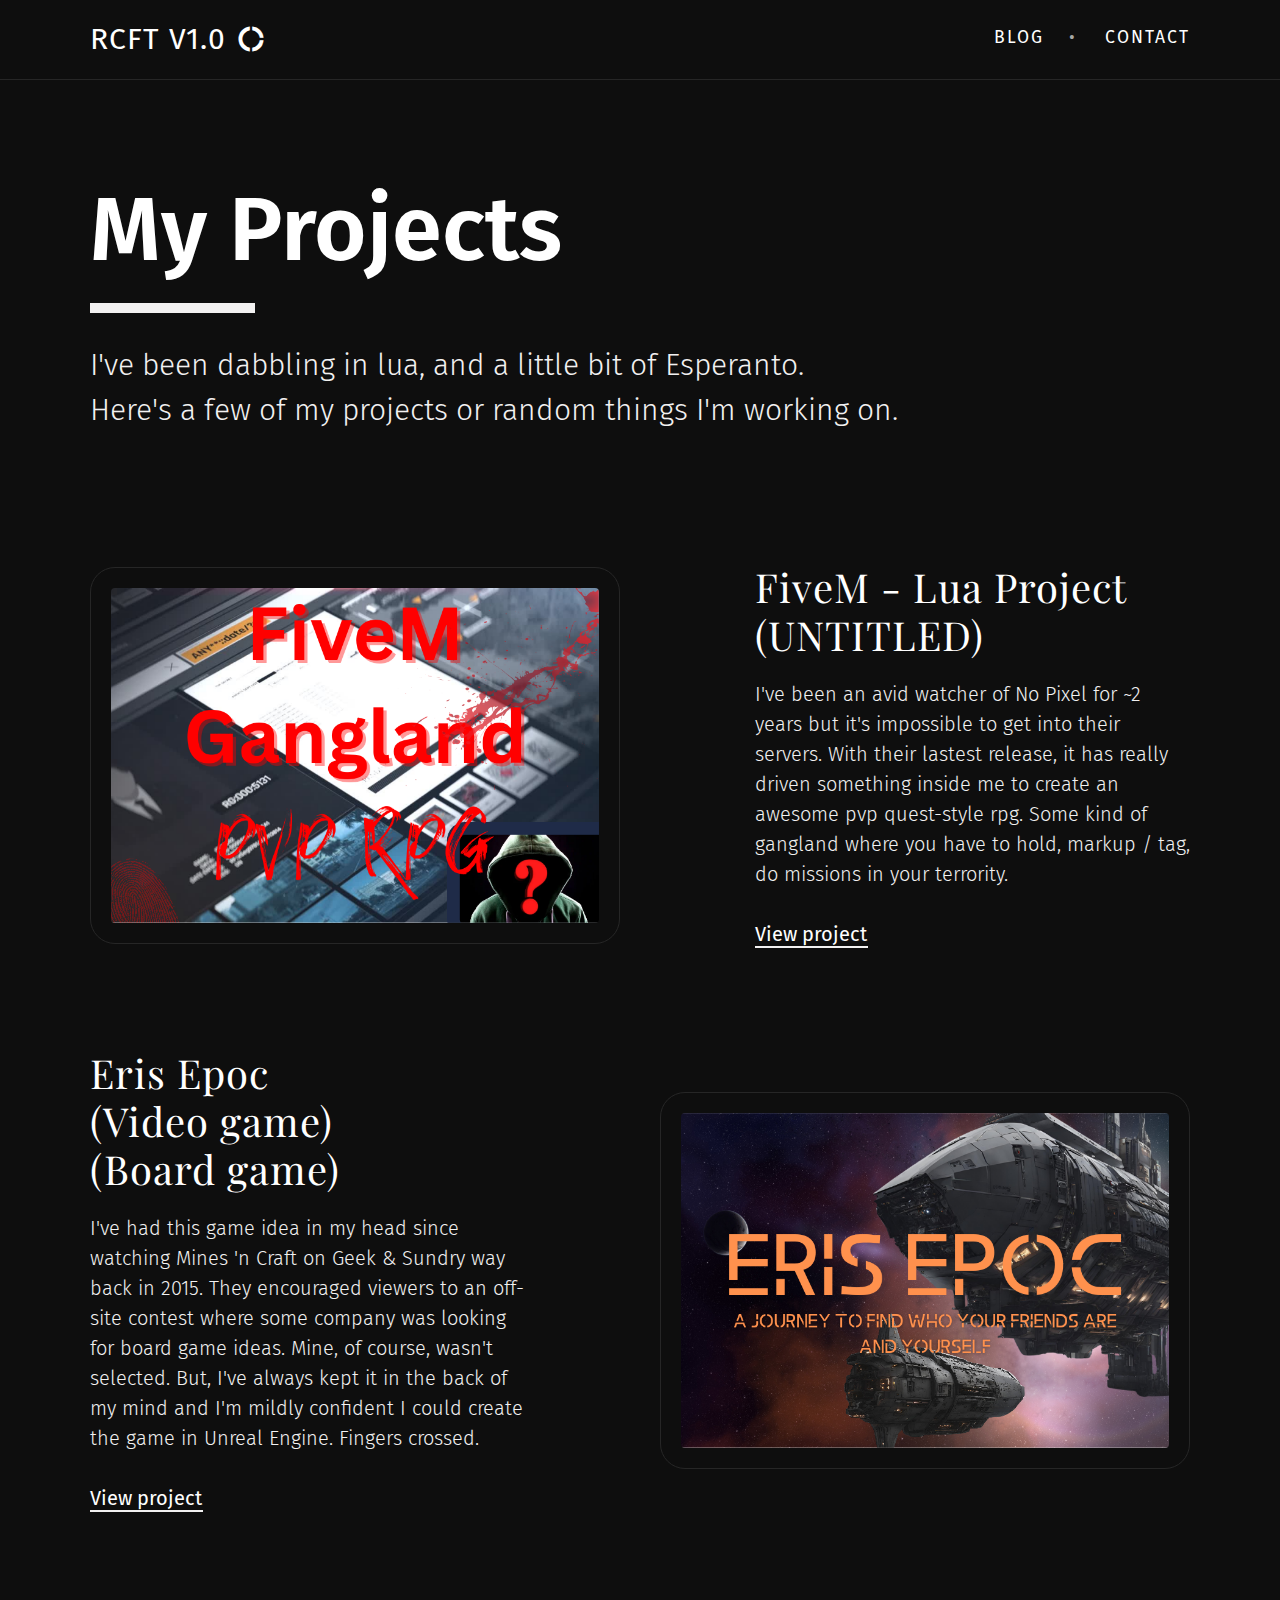
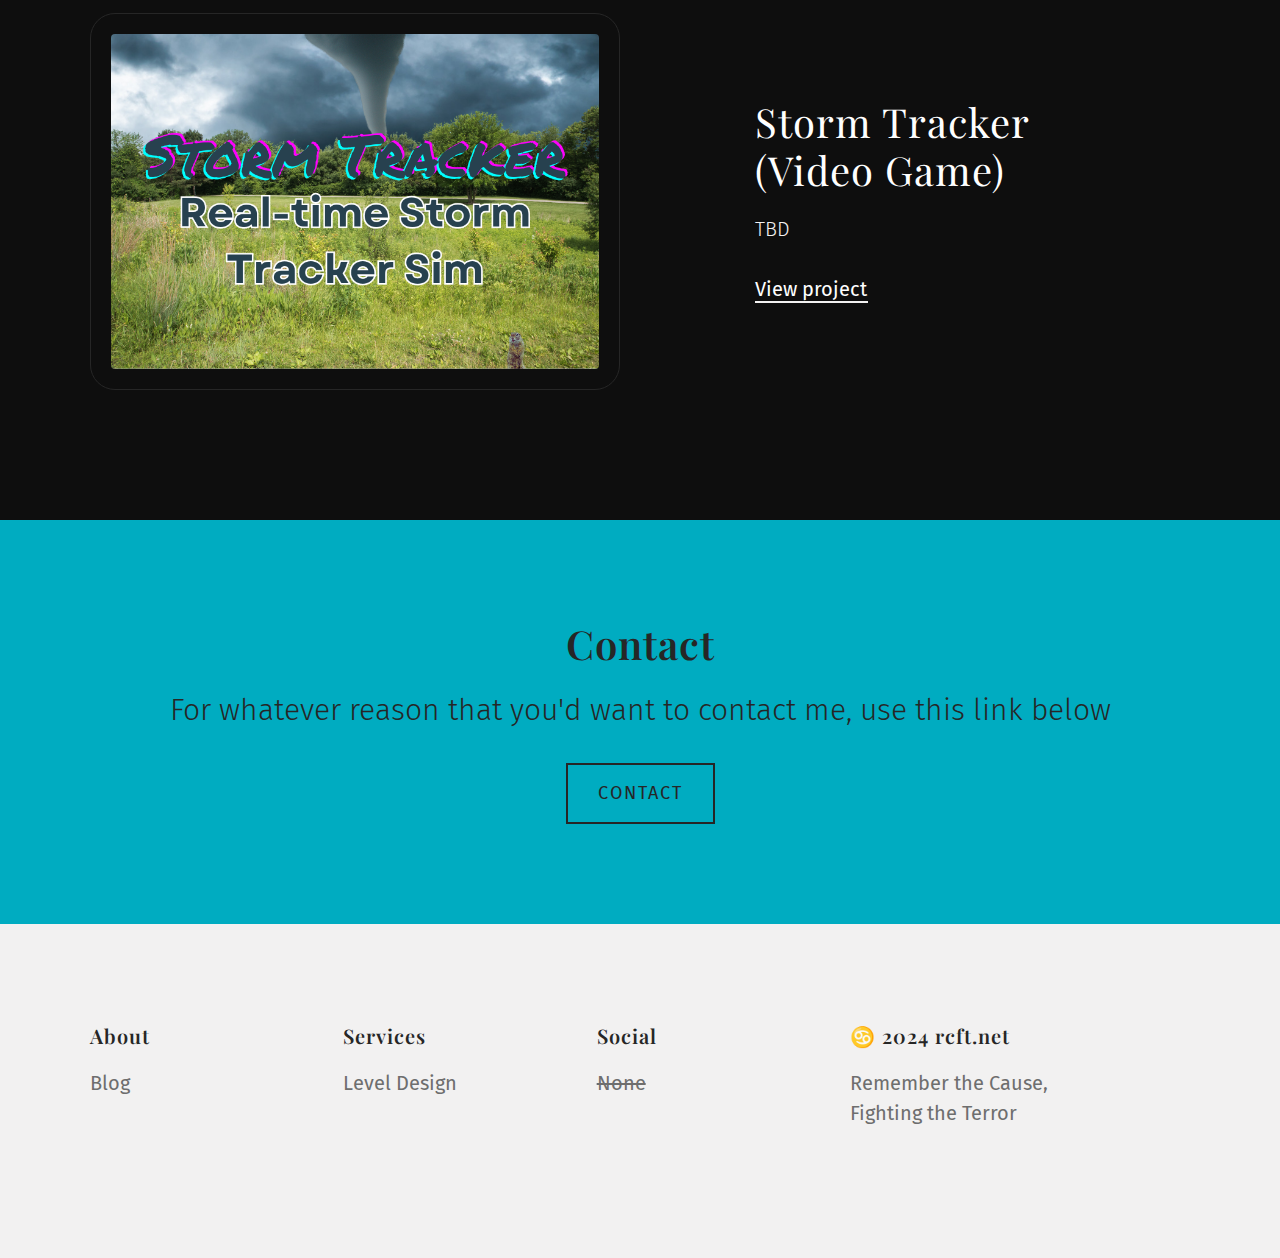
==== commit 9ba09d2b: "Update index.html" ====
--- a/index.html
+++ b/index.html
@@ -41,9 +41,11 @@
           <li class="nav-item">
             <a href="blog.html" class="nav-link">Blog</a>
           </li>
+          <!--
           <li class="nav-item">
             <a href="#" class="nav-link">more</a>
           </li>
+          -->
           <li class="nav-item">
             <a href="redirect.html" class="nav-link">Contact</a>
           </li>
@@ -139,7 +141,7 @@
     <div class="container py-5 py-md-6">
       <h2>Contact</h2>
       <p class="lead mb-4">For whatever reason that you'd want to contact me, use this link below</p>
-      <a href="redirect" class="btn btn-outline-dark">Contact</a>
+      <a href="redirect.html" class="btn btn-outline-dark">Contact</a>
     </div>
   </div>
 </main>
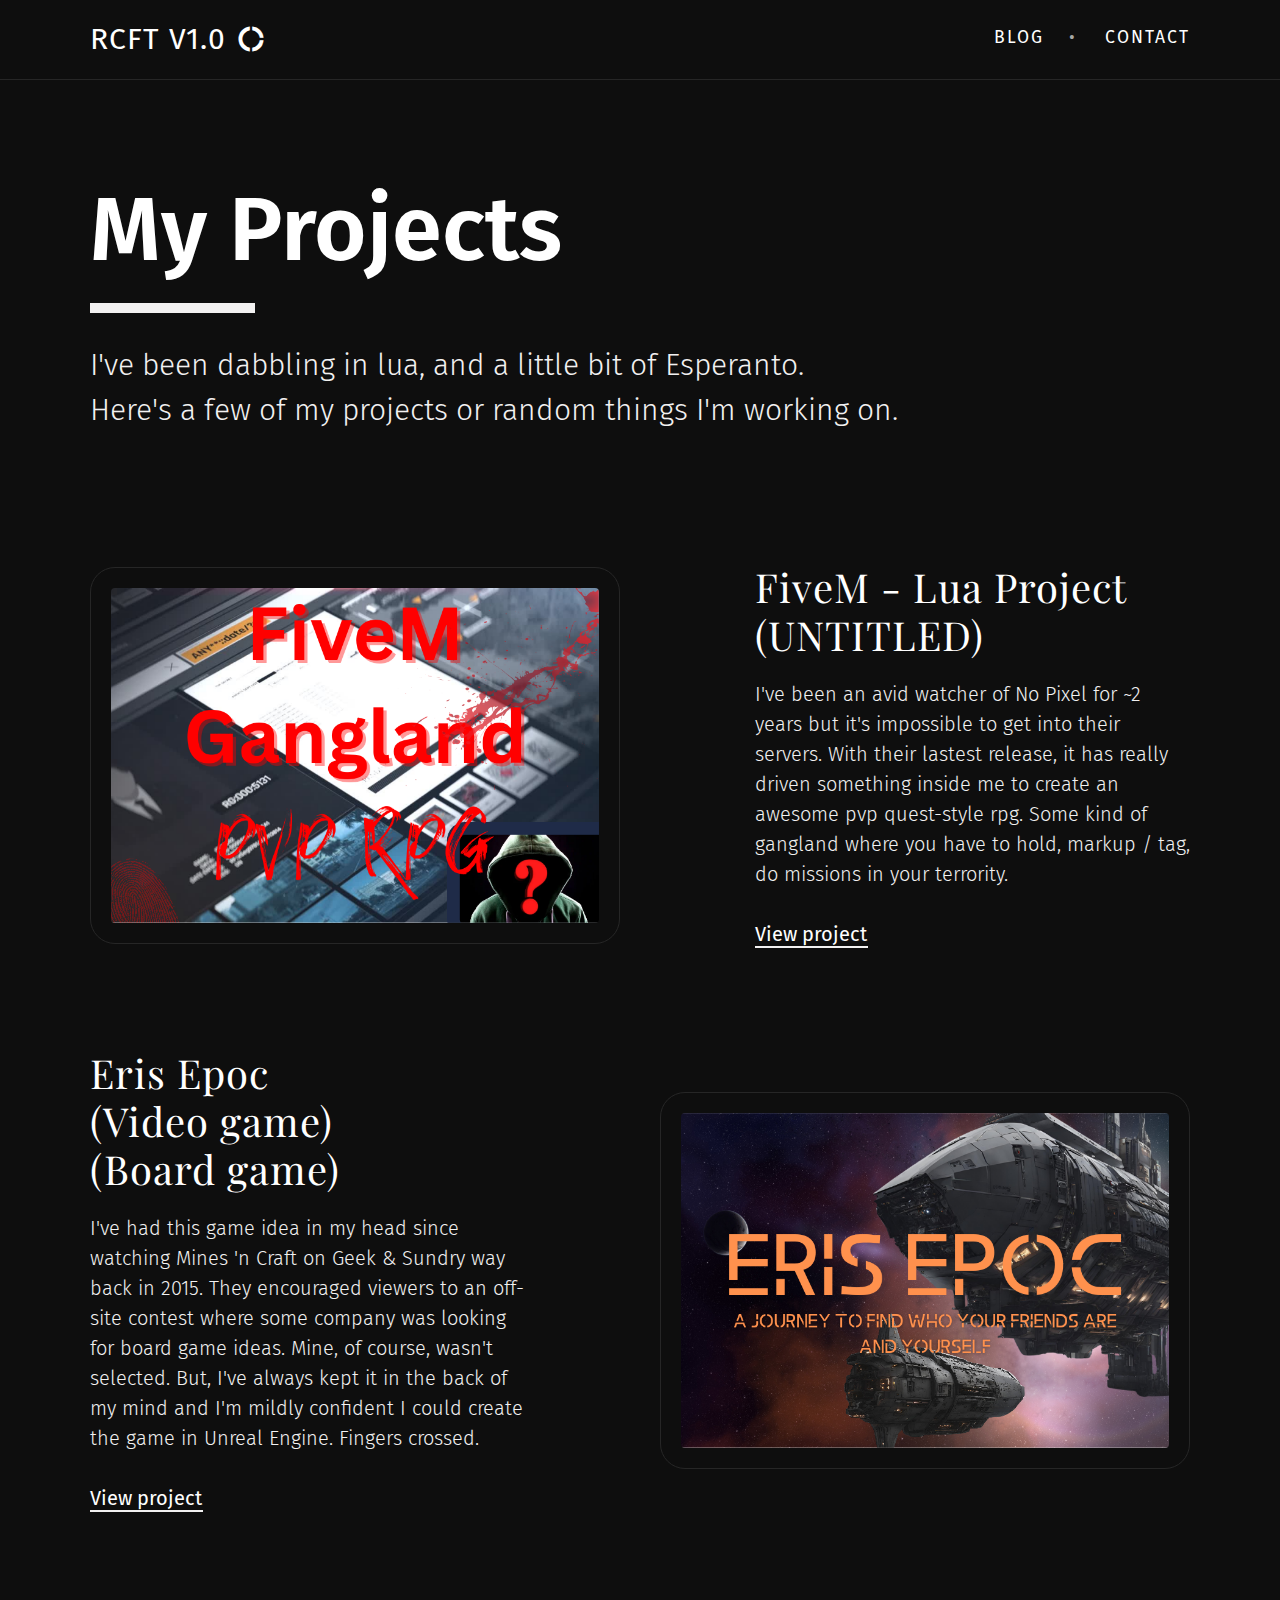
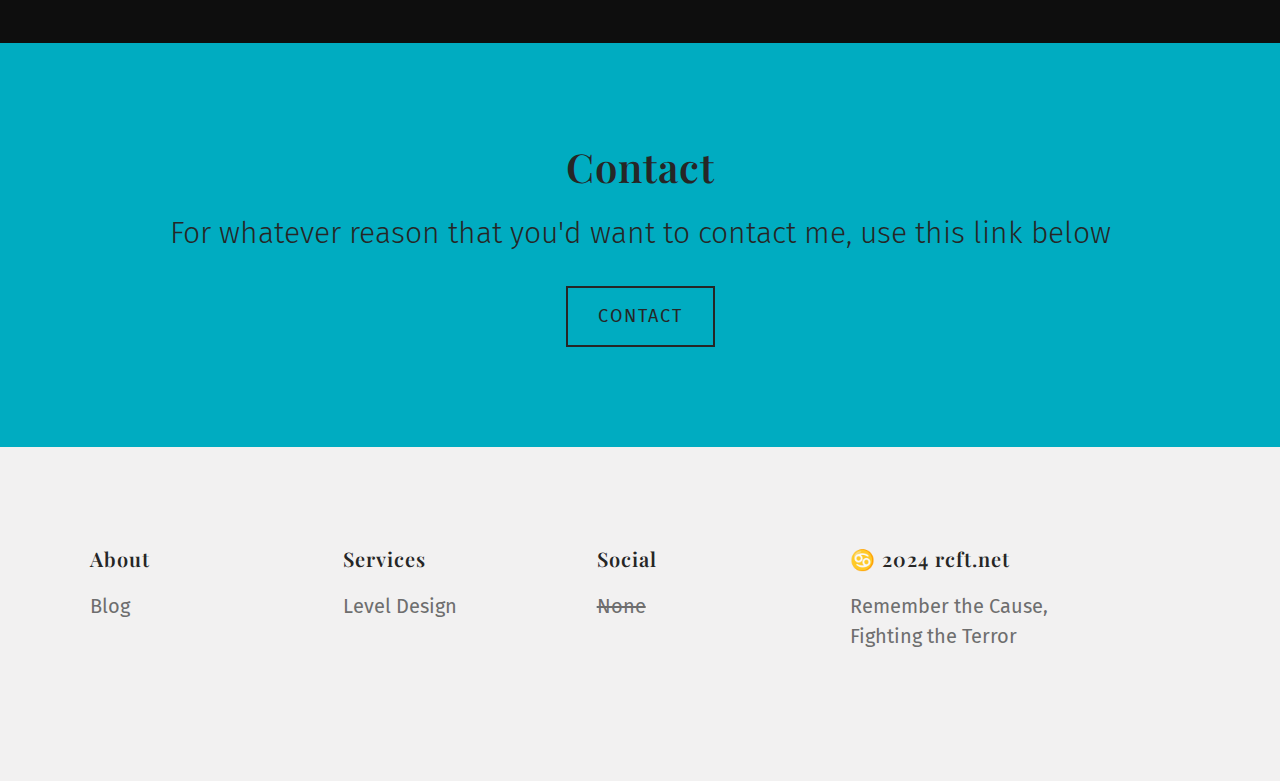
==== commit 5e267d31: "Update index.html" ====
--- a/index.html
+++ b/index.html
@@ -74,7 +74,7 @@
   <div class="container mb-4">
     <div class="row justify-content-lg-between align-items-center gy-4 pb-5 pb-lg-6">
       <div class="col-lg-6">
-        <a href="#" class="d-inline-block">
+        <a href="luaProject.html" class="d-inline-block">
           <figure class="img-overlay mb-0">
             <img src="assets/img/FiveM_Gangland.png" alt="FiveM - Lua project (UNTITLED)" class="img-thumbnail" width="800" height="550">
             <div class="img-hover">
@@ -90,7 +90,7 @@
           With their lastest release, it has really driven something inside me to create an awesome pvp quest-style rpg.
           Some kind of gangland where you have to hold, markup / tag, do missions in your terrority.     
         </p>
-        <a href="#" class="link-underline">View project</a>
+        <a href="luaProject.html" class="link-underline">View project</a>
       </div>
     </div>
     <div class="row justify-content-lg-between align-items-center gy-4 pb-5 pb-lg-6">
@@ -115,6 +115,7 @@
         <a href="#" class="link-underline">View project</a>
       </div>
     </div>
+    <!-- Removed Article
     <div class="row justify-content-lg-between align-items-center gy-4 pb-5 pb-lg-6">
       <div class="col-lg-6">
         <a href="#" class="d-inline-block">
@@ -134,6 +135,7 @@
         <a href="#" class="link-underline">View project</a>
       </div>
     </div>
+    -->
   </div>
 
   <!-- Contact -->
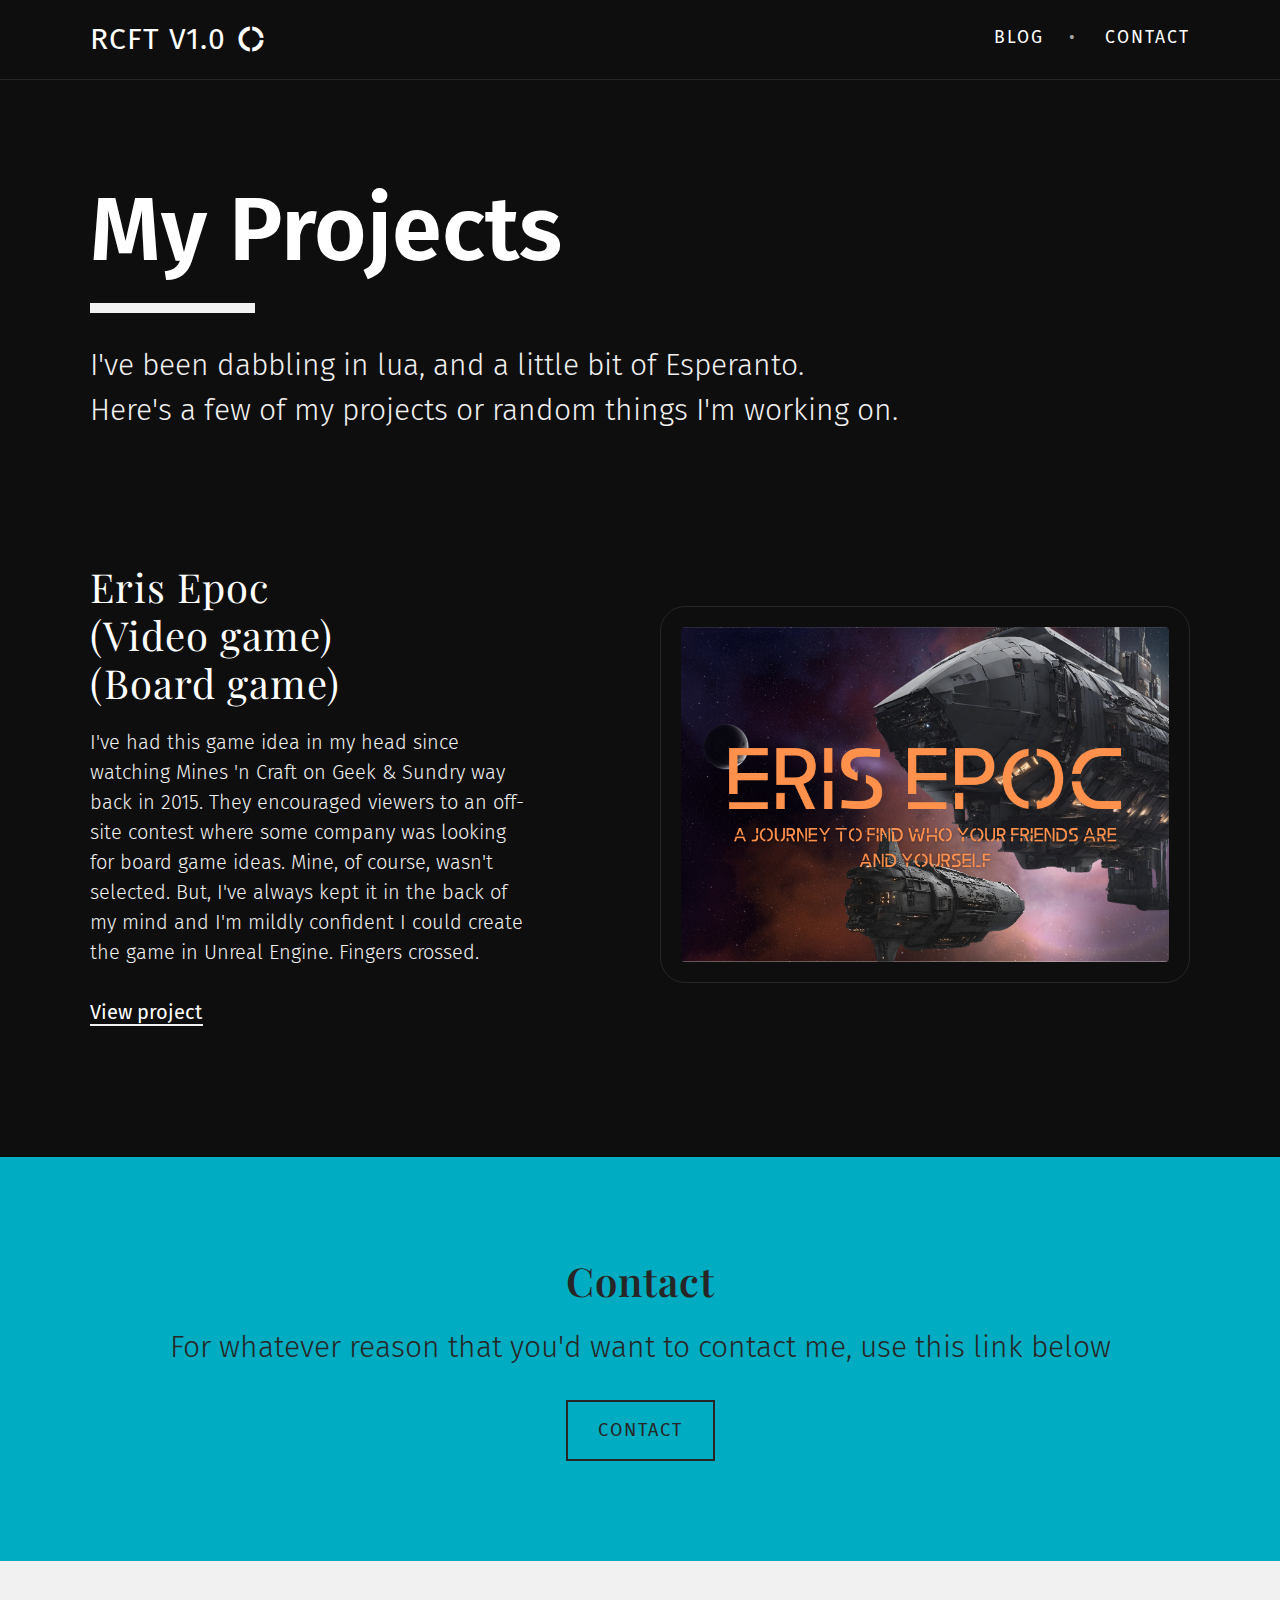
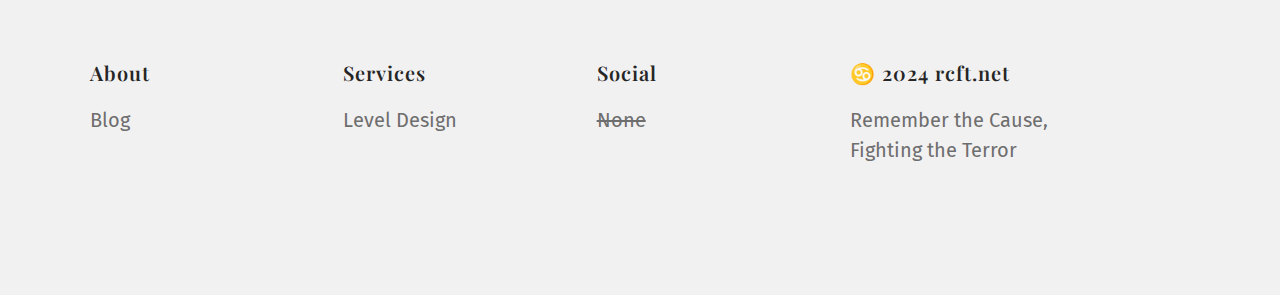
==== commit 62528048: "Update index.html" ====
--- a/index.html
+++ b/index.html
@@ -72,6 +72,7 @@
 
   <!-- Projects -->
   <div class="container mb-4">
+    <!--
     <div class="row justify-content-lg-between align-items-center gy-4 pb-5 pb-lg-6">
       <div class="col-lg-6">
         <a href="luaProject.html" class="d-inline-block">
@@ -93,6 +94,7 @@
         <a href="luaProject.html" class="link-underline">View project</a>
       </div>
     </div>
+    -->
     <div class="row justify-content-lg-between align-items-center gy-4 pb-5 pb-lg-6">
       <div class="col-lg-6 order-lg-2">
         <a href="#" class="d-inline-block">
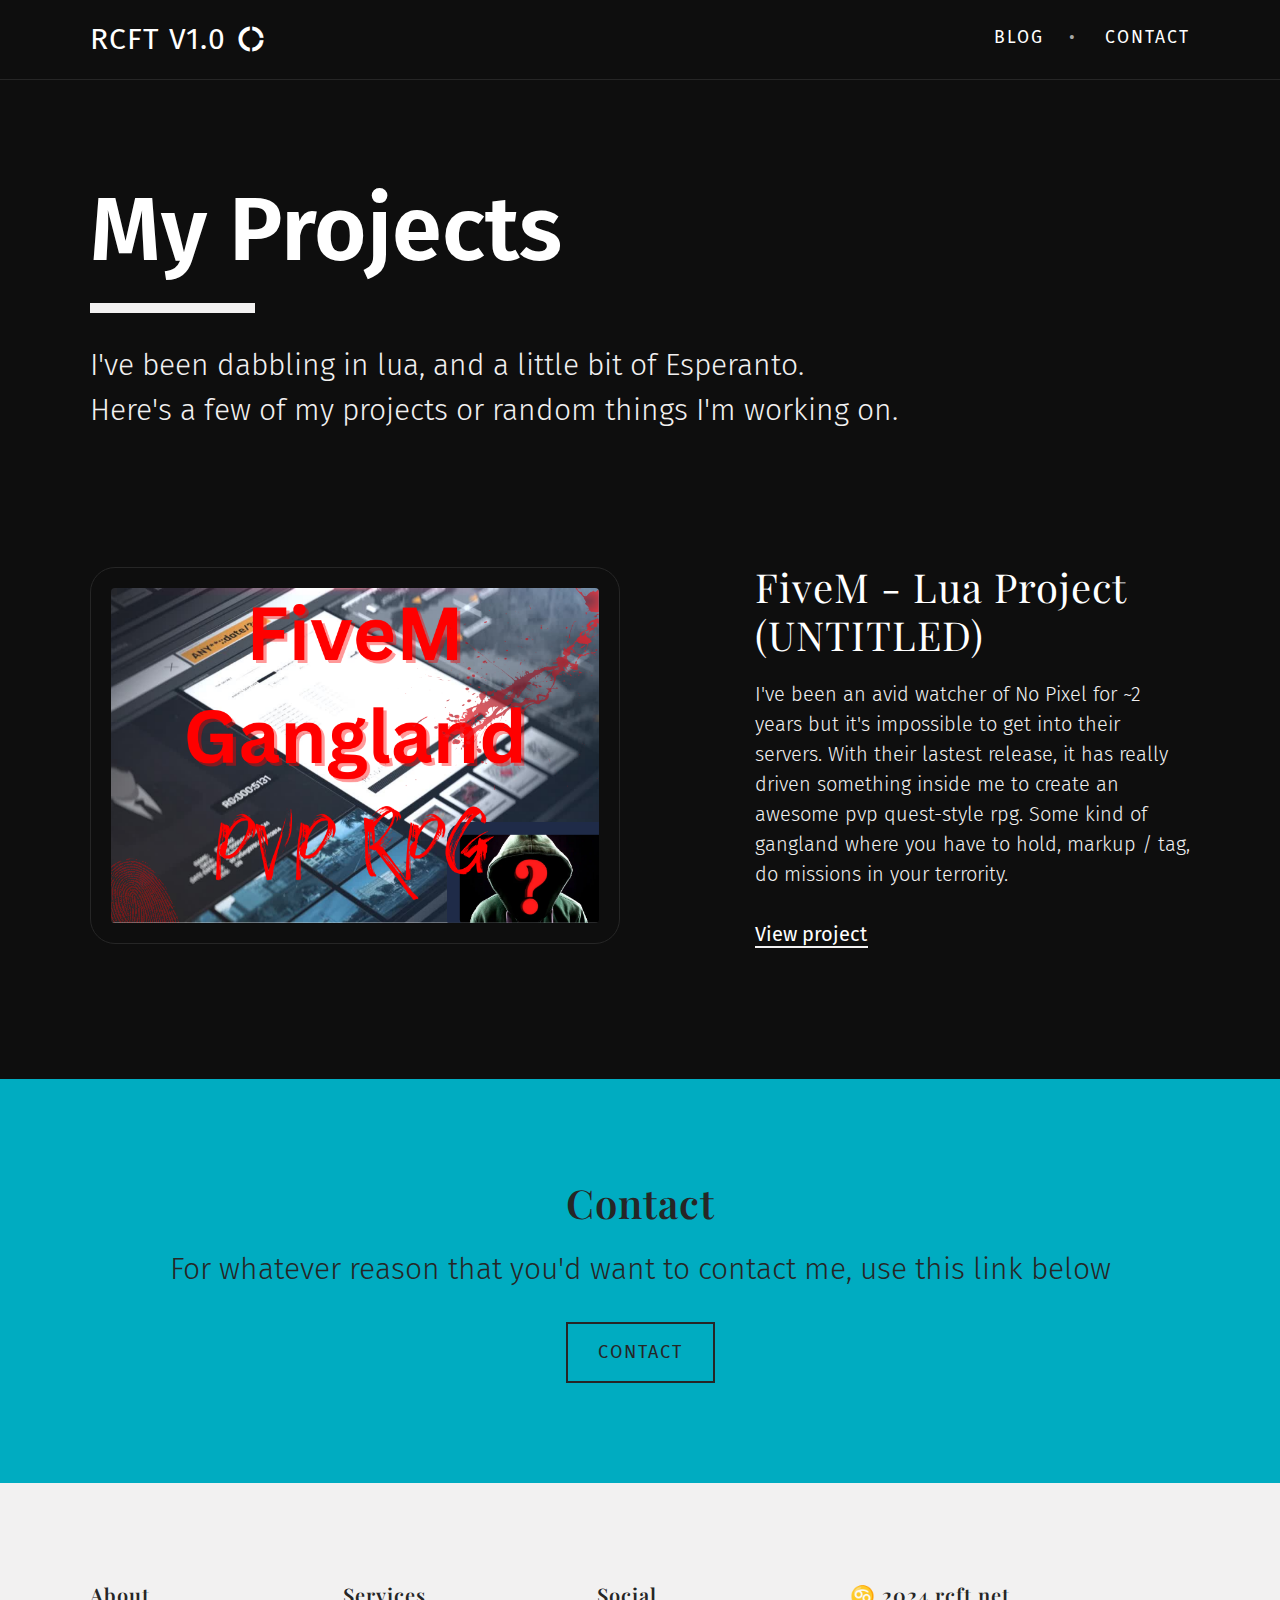
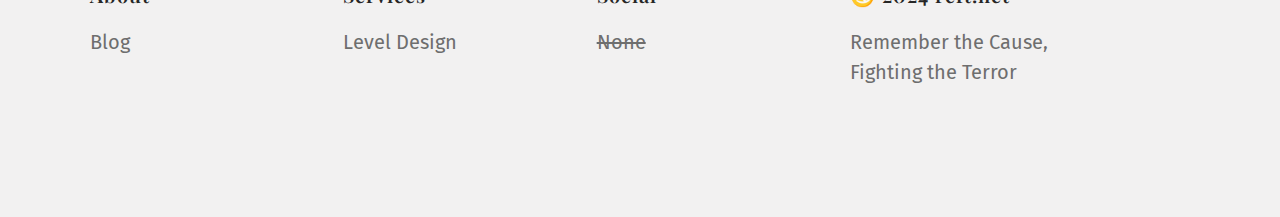
==== commit b66719cc: "Update index.html" ====
--- a/index.html
+++ b/index.html
@@ -72,7 +72,6 @@
 
   <!-- Projects -->
   <div class="container mb-4">
-    <!--
     <div class="row justify-content-lg-between align-items-center gy-4 pb-5 pb-lg-6">
       <div class="col-lg-6">
         <a href="luaProject.html" class="d-inline-block">
@@ -94,7 +93,7 @@
         <a href="luaProject.html" class="link-underline">View project</a>
       </div>
     </div>
-    -->
+    <!--
     <div class="row justify-content-lg-between align-items-center gy-4 pb-5 pb-lg-6">
       <div class="col-lg-6 order-lg-2">
         <a href="#" class="d-inline-block">
@@ -117,6 +116,7 @@
         <a href="#" class="link-underline">View project</a>
       </div>
     </div>
+    -->
     <!-- Removed Article
     <div class="row justify-content-lg-between align-items-center gy-4 pb-5 pb-lg-6">
       <div class="col-lg-6">
